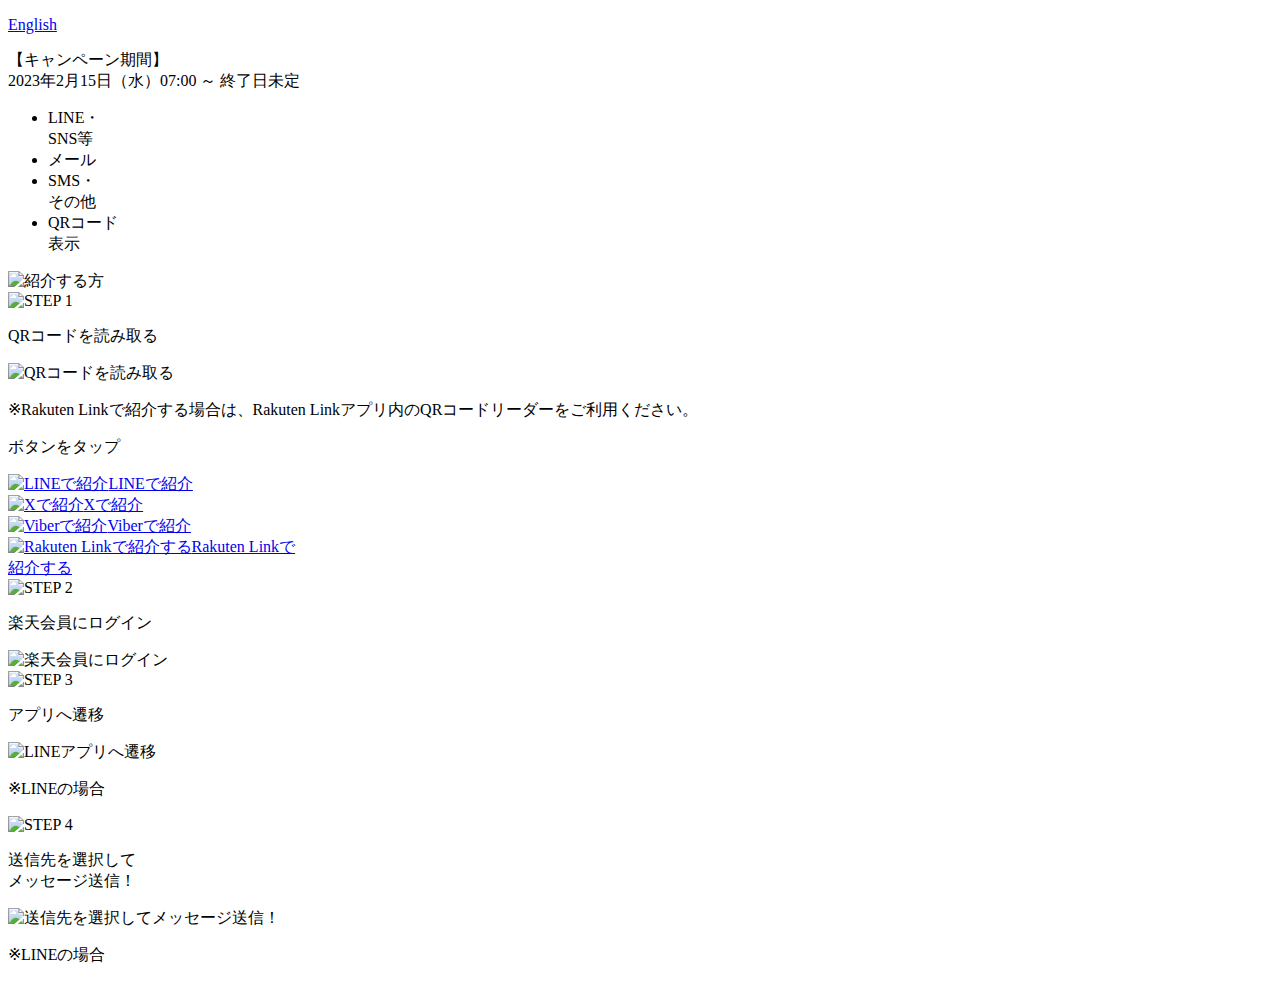
==== tools/campaign-referral.html @ 873d80a8 "use langchain extractor" ====
<!DOCTYPE html>
<html>
<head>
<meta charset="UTF-8">
<title>Filtered Content</title>
</head>
<body>
<main>
  <div class="l-System_Container">
    <p class="u-Adjust_Align-right u-Adjust_Mt-16">
      <a href="/campaign/referral/en/?l-id=campaign_referral_referral-en" class="c-Link_Txt-inline">English<span class="c-Icon_Chevron-right"></span></a>
    </p>
  </div>

  <p class="u-Adjust_Align-center u-Adjust_Mt-16"><span class="c-Txt_Emp-01">【キャンペーン期間】</span><br class="u-Show_Oxx"> 2023年2月15日（水）07:00 ～ 終了日未定</p>
    <div class="c-Tab js-Tab u-Adjust_Mt-24">
      <div class="l-System_Container">
        <ul class="c-Tab_Items" role="tablist">
          <li class="c-Tab_Item" id="tab-menu1" role="tab" aria-selected="true" aria-controls="tab-content1" data-ratid="campaign_referral_tab-line" data-ratevent="click" data-ratparam="all">LINE・<br class="referral-Utility_Show-sp">SNS等</li>
          <li class="c-Tab_Item" id="tab-menu3" role="tab" aria-selected="false" aria-controls="tab-content2" data-ratid="campaign_referral_tab-mail" data-ratevent="click" data-ratparam="all">メール</li>
          <li class="c-Tab_Item" id="tab-menu2" role="tab" aria-selected="false" aria-controls="tab-content3" data-ratid="campaign_referral_tab-sms" data-ratevent="click" data-ratparam="all">SMS・<br class="referral-Utility_Show-sp">その他</li>
          <li class="c-Tab_Item" id="tab-menu7" role="tab" aria-selected="false" aria-controls="tab-content7" data-ratid="campaign_referral_tab-qr" data-ratevent="click" data-ratparam="all">QRコード<br class="referral-Utility_Show-sp">表示</li>
        </ul>
      </div>
      <div class="l-System_Container u-Adjust_Mt-24  referral-Utility_Sp-padding-none">
        <div class="referral-Layout_Easy-tab">
          <div class="c-Tab_Panel" id="tab-content1" role="tabpanel" aria-hidden="false" aria-labelledby="tab-menu1">
            <div class="referral-Layout_Easy-tab-content-title u-Adjust_Pt-40">
              <img src="/assets/img/campaign/referral/easy-1-pc.png" alt="紹介する方" width="328">
            </div>
            <div class="referral-Layout_Easy-tab-content referral-Layout_Easy-tab-content-01 u-Adjust_Mt-16">
              <div class="referral-Layout_Easy-tab-content-item u-Adjust_Align-center">
                <img class="u-Adjust_Mt-24" src="/assets/img/campaign/referral/step-1-p.png" alt="STEP 1" width="72">
                <div class="referral-Utility_Show-pc">
                  <p class="c-Txt_Emp-01 u-Adjust_Mt-8">QRコードを読み取る</p>
                  <div class="referral-Layout_Easy-tab-content-item-cap-wrapper">
                    <img class="u-Adjust_Mt-32 referral-Layout_Easy-tab-content-item-cap" src="/assets/img/campaign/referral/line-1-pc-230222.png" alt="QRコードを読み取る" width="144">
                  </div>
                  <p class="c-Txt_Cap u-Adjust_Align-center referral-Layout_Easy-tab-content-note referral-Layout_Easy-tab-content-note-03">
                    ※Rakuten Linkで紹介する場合は、Rakuten Linkアプリ内のQRコードリーダーをご利用ください。
                  </p>
                </div>
                <div class="referral-Utility_Show-sp">
                  <p class="c-Txt_Emp-01 u-Adjust_Mt-8">ボタンをタップ</p>
                  <div class="u-Adjust_Mt-32">
                    <a href="https://refer.rakuten.co.jp/invitation/line?campaign=mobile" target="_blank" class="c-Btn_Secondly referral-Layout_Here-content-item-inner"><span class="u-Adjust_Mr-8"><img src="/assets/img/campaign/referral/icon-line-sp-240520.png" alt="LINEで紹介" width="24"></span><span>LINEで紹介</span><span class="c-Icon_New-window-l c-Btn_Icon-end"></span></a>
                  </div>
                  <div class="u-Adjust_Mt-16">
                    <a href="https://refer.rakuten.co.jp/invitation/twitter?campaign=mobile" target="_blank" class="c-Btn_Secondly referral-Layout_Here-content-item-inner"><span class="u-Adjust_Mr-8"><img src="/assets/img/campaign/referral/icon-twitter-sp-240520.png" alt="Xで紹介" width="26"></span><span>Xで紹介</span><span class="c-Icon_New-window-l c-Btn_Icon-end u-Adjust_Valign-middle"></span></a>
                  </div>
                  <div class="u-Adjust_Mt-16">
                    <a href="https://refer.rakuten.co.jp/invitation/viber?campaign=mobile" target="_blank" class="c-Btn_Secondly referral-Layout_Here-content-item-inner"><span class="u-Adjust_Mr-8"><img src="/assets/img/campaign/referral/icon-viber-sp-240520.png" alt="Viberで紹介" width="24"></span><span>Viberで紹介</span><span class="c-Icon_New-window-l c-Btn_Icon-end"></span></a>
                  </div>
                  <div class="u-Adjust_Mt-16">
                    <a href="https://refer.rakuten.co.jp/invitation/rakuten_link?campaign=mobile" target="_blank" class="c-Btn_Secondly referral-Layout_Here-content-item-inner"><span><img src="/assets/img/campaign/referral/icon-referral-sp.png" alt="Rakuten Linkで紹介する" width="32"></span><span>Rakuten Linkで<br>紹介する</span><span class="c-Icon_New-window-l c-Btn_Icon-end u-Adjust_Valign-middle"></span></a>
                  </div>
                </div>
              </div>
              <div class="referral-Layout_Easy-tab-content-item u-Adjust_Align-center">
                <img class="u-Adjust_Mt-24" src="/assets/img/campaign/referral/step-2-p.png" alt="STEP 2" width="72">
                <p class="c-Txt_Emp-01 u-Adjust_Mt-8">楽天会員にログイン</p>
                <div class="referral-Layout_Easy-tab-content-item-cap-wrapper">
                  <img class="u-Adjust_Mt-32 referral-Layout_Easy-tab-content-item-cap" src="/assets/img/campaign/referral/line-2.png" alt="楽天会員にログイン" width="144">
                </div>
              </div>
              <div class="referral-Layout_Easy-tab-content-item u-Adjust_Align-center">
                <img class="u-Adjust_Mt-24" src="/assets/img/campaign/referral/step-3-p.png" alt="STEP 3" width="72">
                <p class="c-Txt_Emp-01 u-Adjust_Mt-8">アプリへ遷移</p>
                <div class="referral-Layout_Easy-tab-content-item-cap-wrapper">
                  <img class="u-Adjust_Mt-32 referral-Layout_Easy-tab-content-item-cap" src="/assets/img/campaign/referral/line-3-230222.png" alt="LINEアプリへ遷移" width="144">
                </div>
                <p class="u-Adjust_Mt-8 c-Txt_Cap u-Adjust_Align-center referral-Layout_Easy-tab-content-note referral-Layout_Easy-tab-content-note-01">
                  ※LINEの場合
                </p>
              </div>
              <div class="referral-Layout_Easy-tab-content-item u-Adjust_Align-center">
                <img class="u-Adjust_Mt-24" src="/assets/img/campaign/referral/step-4-p.png" alt="STEP 4" width="72">
                <p class="c-Txt_Emp-01 u-Adjust_Mt-8"><span class="c-Txt_Normal-s">送信先を選択して</span><br>メッセージ送信！</p>
                <div class="referral-Layout_Easy-tab-content-item-cap-wrapper">
                  <img class="u-Adjust_Mt-8 referral-Layout_Easy-tab-content-item-cap" src="/assets/img/campaign/referral/line-4-230222.png" alt="送信先を選択してメッセージ送信！" width="144">
                </div>
                <p class="u-Adjust_Mt-8 c-Txt_Cap u-Adjust_Align-center referral-Layout_Easy-tab-content-note referral-Layout_Easy-tab-content-note-02">
                  ※LINEの場合
                </p>
              </div>
            </div>
        </div>
      </div>
    </div>
  </main>
</body>
</html>
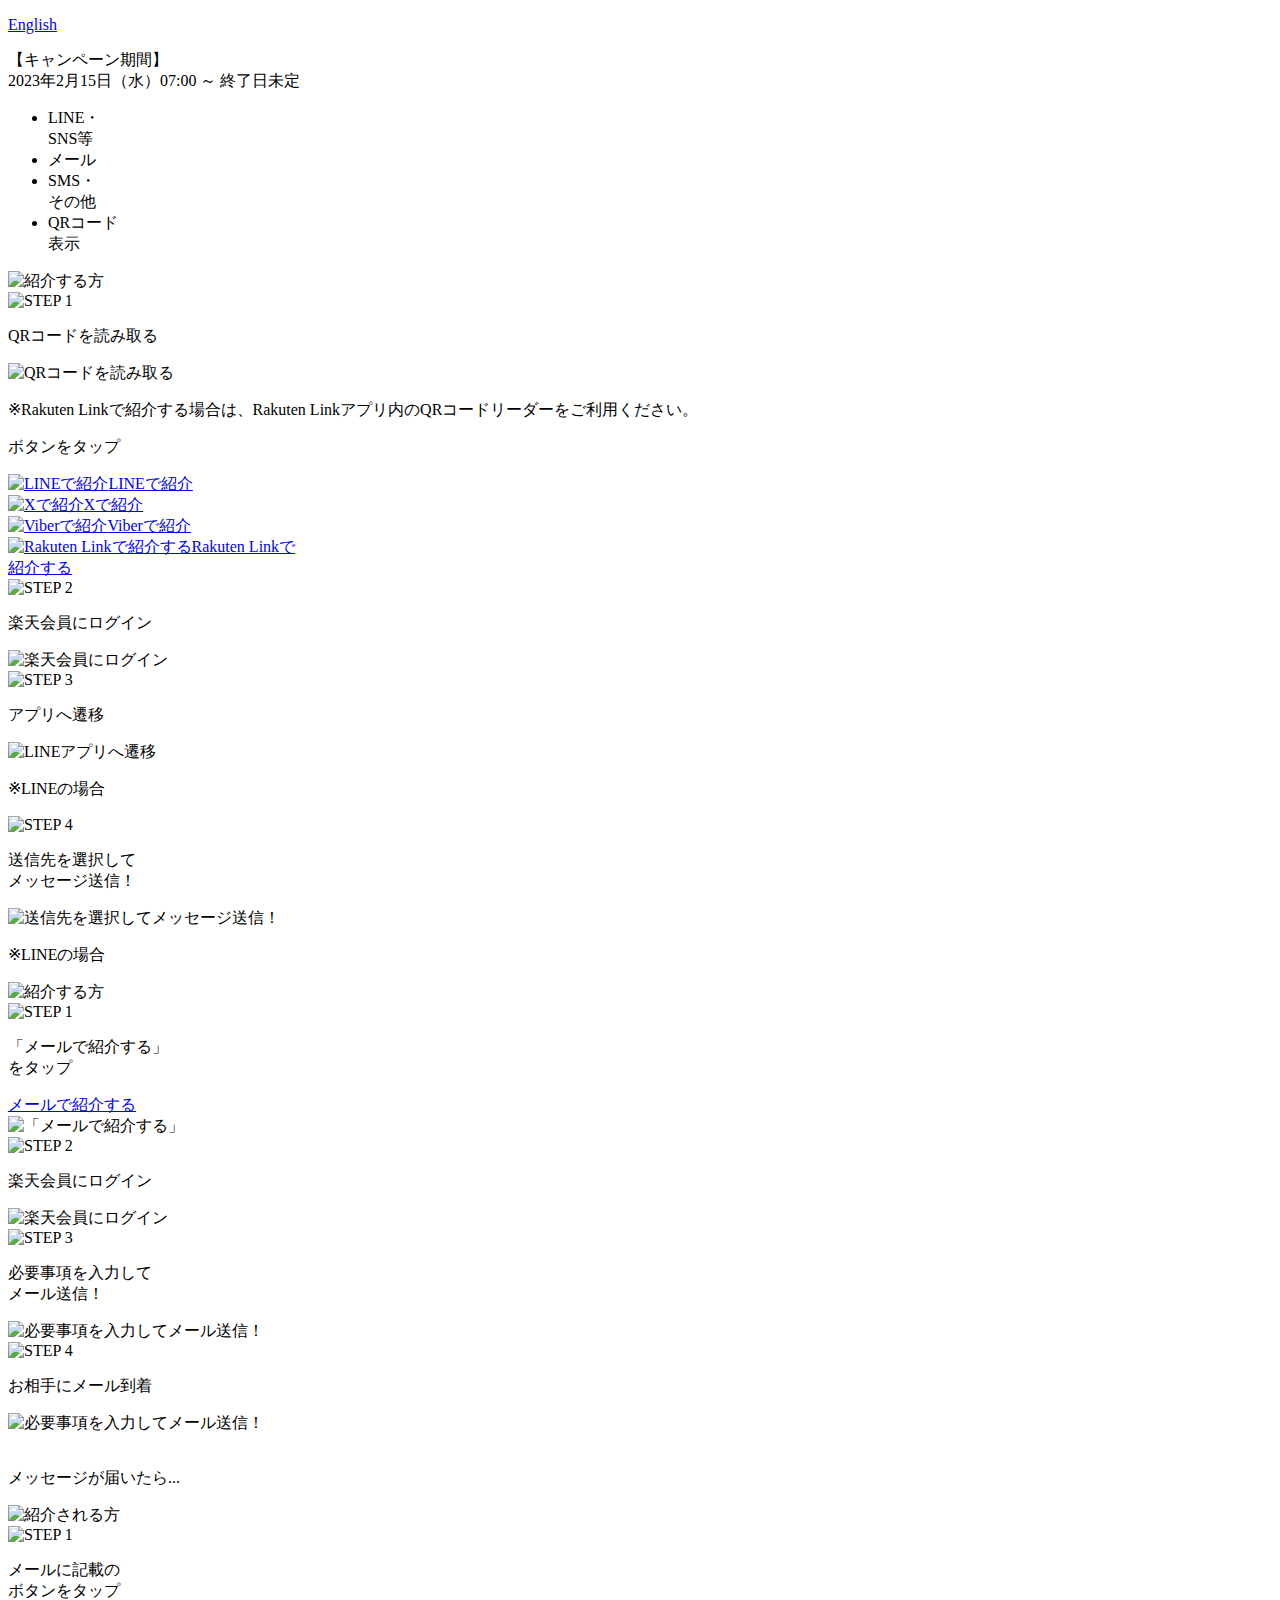
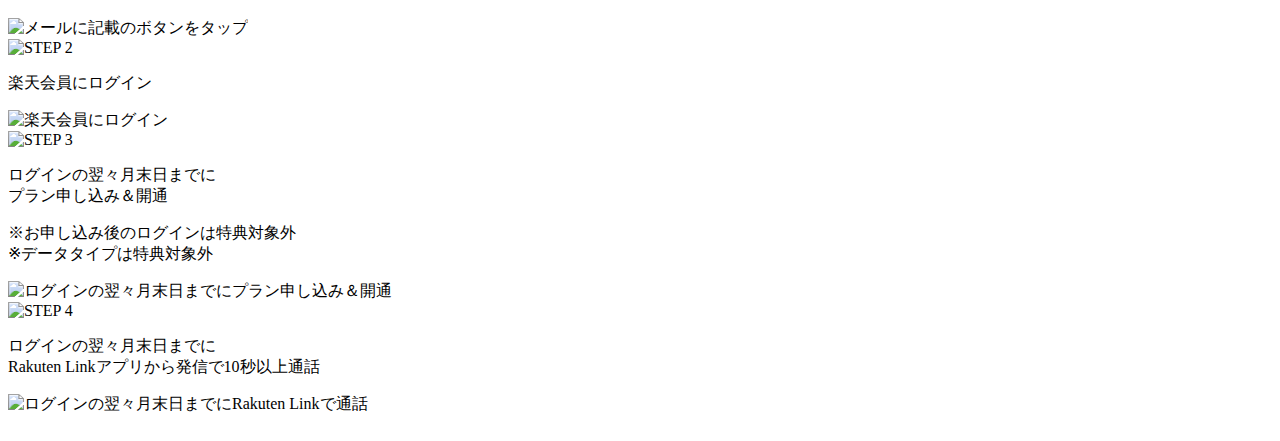
==== commit b1a8742e: "extract web" ====
--- a/tools/campaign-referral.html
+++ b/tools/campaign-referral.html
@@ -86,6 +86,69 @@
               </div>
             </div>
         </div>
+        <div class="c-Tab_Panel" id="tab-content2" role="tabpanel" aria-hidden="false" aria-labelledby="tab-menu2">
+          <div class="referral-Layout_Easy-tab-content-title u-Adjust_Pt-40">
+            <img src="/assets/img/campaign/referral/easy-1-pc.png" alt="紹介する方" width="328">
+          </div>
+          <div class="referral-Layout_Easy-tab-content referral-Layout_Easy-tab-content-02 u-Adjust_Mt-16">
+            <div class="referral-Layout_Easy-tab-content-item referral-Layout_Easy-tab-content-item-mod-01 u-Adjust_Align-center">
+              <img class="u-Adjust_Mt-24" src="/assets/img/campaign/referral/step-1-p.png" alt="STEP 1" width="72">
+              <p class="c-Txt_Emp-01 u-Adjust_Mt-8">「メールで紹介する」<br>をタップ</p>
+              <div class="u-Adjust_Mt-32">
+                <a href="https://refer.rakuten.co.jp/invitation/mail?campaign=mobile" target="_blank" class="c-Btn_Secondly"><span class="c-Icon_Mail-f referral-Layout_Here-content-icon-mail u-Adjust_Mr-8"></span><span>メールで紹介する<span class="c-Icon_New-window-l c-Btn_Icon-end"></span></span></a>
+              </div>
+              <img class="u-Adjust_Mt-16" src="/assets/img/campaign/referral/mail-1.png" alt="「メールで紹介する」" width="158">
+            </div>
+            <div class="referral-Layout_Easy-tab-content-item referral-Layout_Easy-tab-content-item-mod-01 u-Adjust_Align-center">
+              <img class="u-Adjust_Mt-24" src="/assets/img/campaign/referral/step-2-p.png" alt="STEP 2" width="72">
+              <p class="c-Txt_Emp-01 u-Adjust_Mt-8">楽天会員にログイン</p>
+              <img class="u-Adjust_Mt-32" src="/assets/img/campaign/referral/mail-2.png" alt="楽天会員にログイン" width="144">
+            </div>
+            <div class="referral-Layout_Easy-tab-content-item referral-Layout_Easy-tab-content-item-mod-01 u-Adjust_Align-center">
+              <img class="u-Adjust_Mt-24" src="/assets/img/campaign/referral/step-3-p.png" alt="STEP 3" width="72">
+              <p class="c-Txt_Emp-01 u-Adjust_Mt-8"><span class="c-Txt_Normal-s">必要事項を入力して</span><br>メール送信！</p>
+              <img class="u-Adjust_Mt-16" src="/assets/img/campaign/referral/mail-3.png" alt="必要事項を入力してメール送信！" width="144">
+            </div>
+            <div class="referral-Layout_Easy-tab-content-item referral-Layout_Easy-tab-content-item-mod-01 u-Adjust_Align-center">
+              <img class="u-Adjust_Mt-24" src="/assets/img/campaign/referral/step-4-p.png" alt="STEP 4" width="72">
+              <p class="c-Txt_Emp-01 u-Adjust_Mt-8">お相手にメール到着</p>
+              <img class="u-Adjust_Mt-16" src="/assets/img/campaign/referral/mail-4-240201.png" alt="必要事項を入力してメール送信！" width="144">
+            </div>
+          </div>
+          <div class="u-Adjust_Align-center u-Adjust_Mt-24">
+            <img src="/assets/img/campaign/referral/polygon.png" alt="" width="45">
+          </div>
+          <p class="c-Txt_Emp-01 u-Adjust_Mt-24 u-Adjust_Align-center">メッセージが届いたら...</p>
+          <div class="referral-Layout_Easy-tab-content-title u-Adjust_Mt-16">
+            <img src="/assets/img/campaign/referral/easy-2-pc-230801.png" alt="紹介される方" width="342">
+          </div>
+          <div class="referral-Layout_Easy-tab-content referral-Layout_Easy-tab-content-01 u-Adjust_Mt-16">
+            <div class="referral-Layout_Easy-tab-content-item u-Adjust_Align-center">
+              <img class="u-Adjust_Mt-24" src="/assets/img/campaign/referral/step-1-p.png" alt="STEP 1" width="72">
+              <p class="c-Txt_Emp-01 u-Adjust_Mt-8"><span class="c-Txt_Normal-s">メールに記載の</span><br>ボタンをタップ</p>
+              <img class="u-Adjust_Mt-8" src="/assets/img/campaign/referral/mail-4-240201.png" alt="メールに記載のボタンをタップ" width="144">
+            </div>
+            <div class="referral-Layout_Easy-tab-content-item u-Adjust_Align-center">
+              <img class="u-Adjust_Mt-24" src="/assets/img/campaign/referral/step-2-p.png" alt="STEP 2" width="72">
+              <p class="c-Txt_Emp-01 u-Adjust_Mt-8">楽天会員にログイン</p>
+              <img class="u-Adjust_Mt-32" src="/assets/img/campaign/referral/mail-5.png" alt="楽天会員にログイン" width="144">
+            </div>
+            <div class="referral-Layout_Easy-tab-content-item u-Adjust_Align-center">
+              <img class="u-Adjust_Mt-24" src="/assets/img/campaign/referral/step-3-p.png" alt="STEP 3" width="72">
+              <p class="c-Txt_Emp-01 u-Adjust_Mt-8"><span class="c-Txt_Normal-s">ログインの翌々月末日までに</span><br>プラン申し込み＆開通</p>
+              <p class="c-Txt_Cap u-Adjust_Align-center u-Adjust_Mt-16">※お申し込み後のログインは特典対象外<br>※データタイプは特典対象外</p>
+              <img class="u-Adjust_Mt-32" src="/assets/img/campaign/referral/mail-7.png" alt="ログインの翌々月末日までにプラン申し込み＆開通" width="208">
+            </div>
+            <div class="referral-Layout_Easy-tab-content-item u-Adjust_Align-center">
+              <img class="u-Adjust_Mt-24" src="/assets/img/campaign/referral/step-4-p.png" alt="STEP 4" width="72">
+              <p class="c-Txt_Emp-01 u-Adjust_Mt-8"><span class="c-Txt_Normal-s">ログインの翌々月末日までに</span><br>Rakuten Linkアプリから発信で10秒以上通話</p>
+              <img class="u-Adjust_Mt-32" src="/assets/img/campaign/referral/mail-8.png" alt="ログインの翌々月末日までにRakuten Linkで通話" width="208">
+            </div>
+          </div>
+          <div class="u-Adjust_Align-center u-Adjust_Mt-24">
+            <img src="/assets/img/campaign/referral/polygon.png" alt="" width="45">
+          </div>
+        </div>
       </div>
     </div>
   </main>
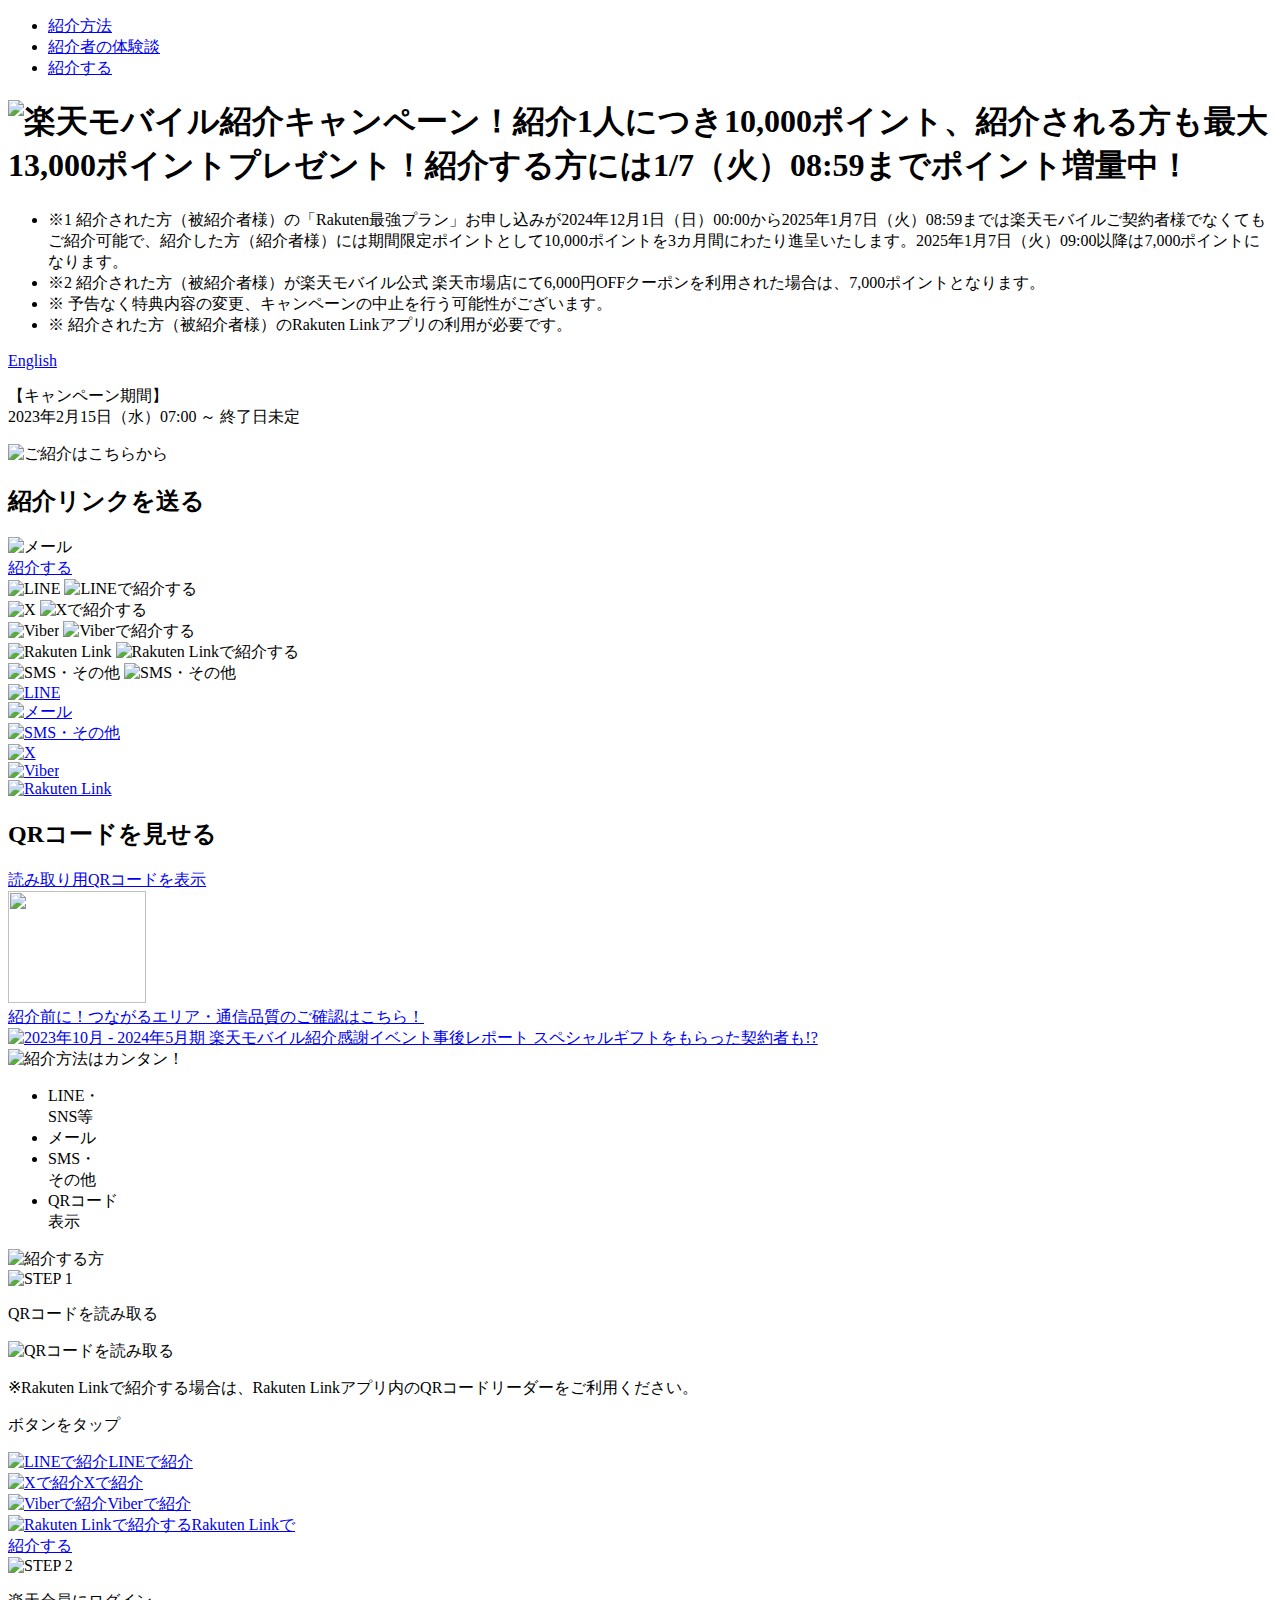
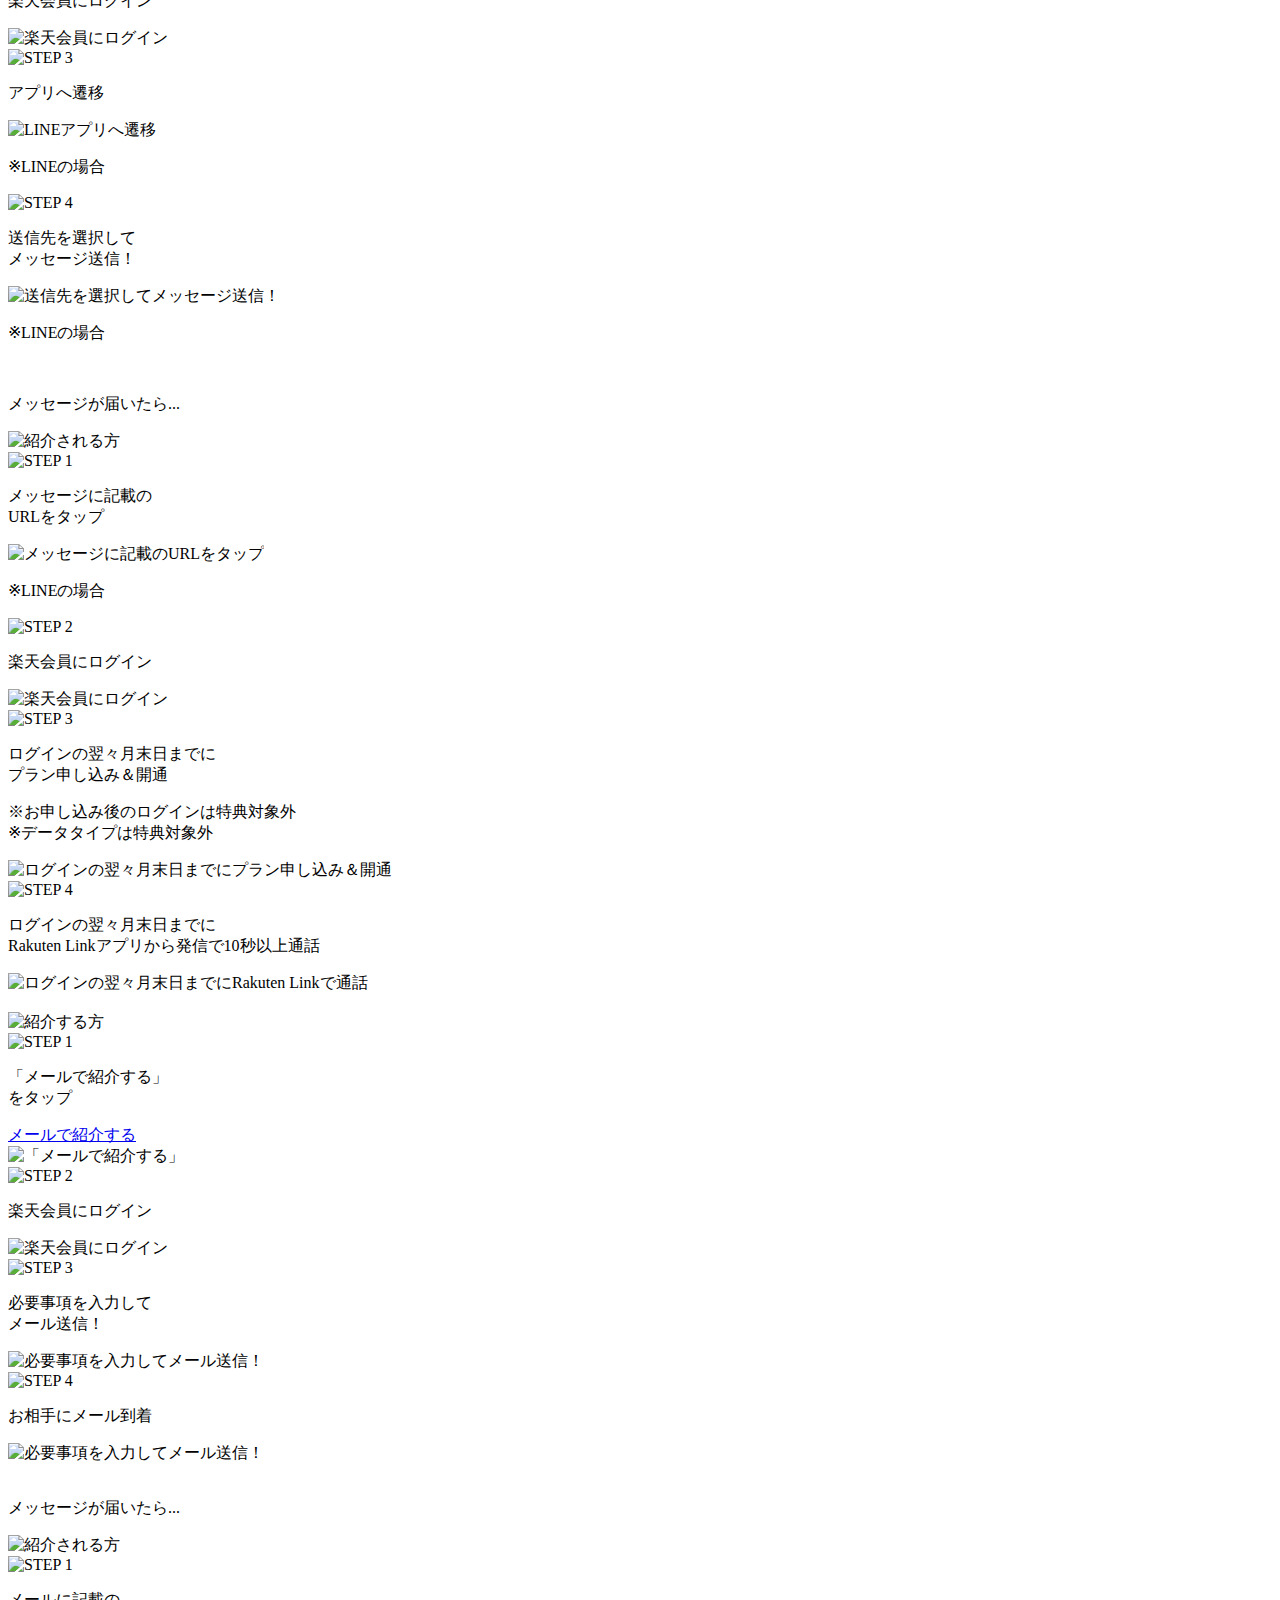
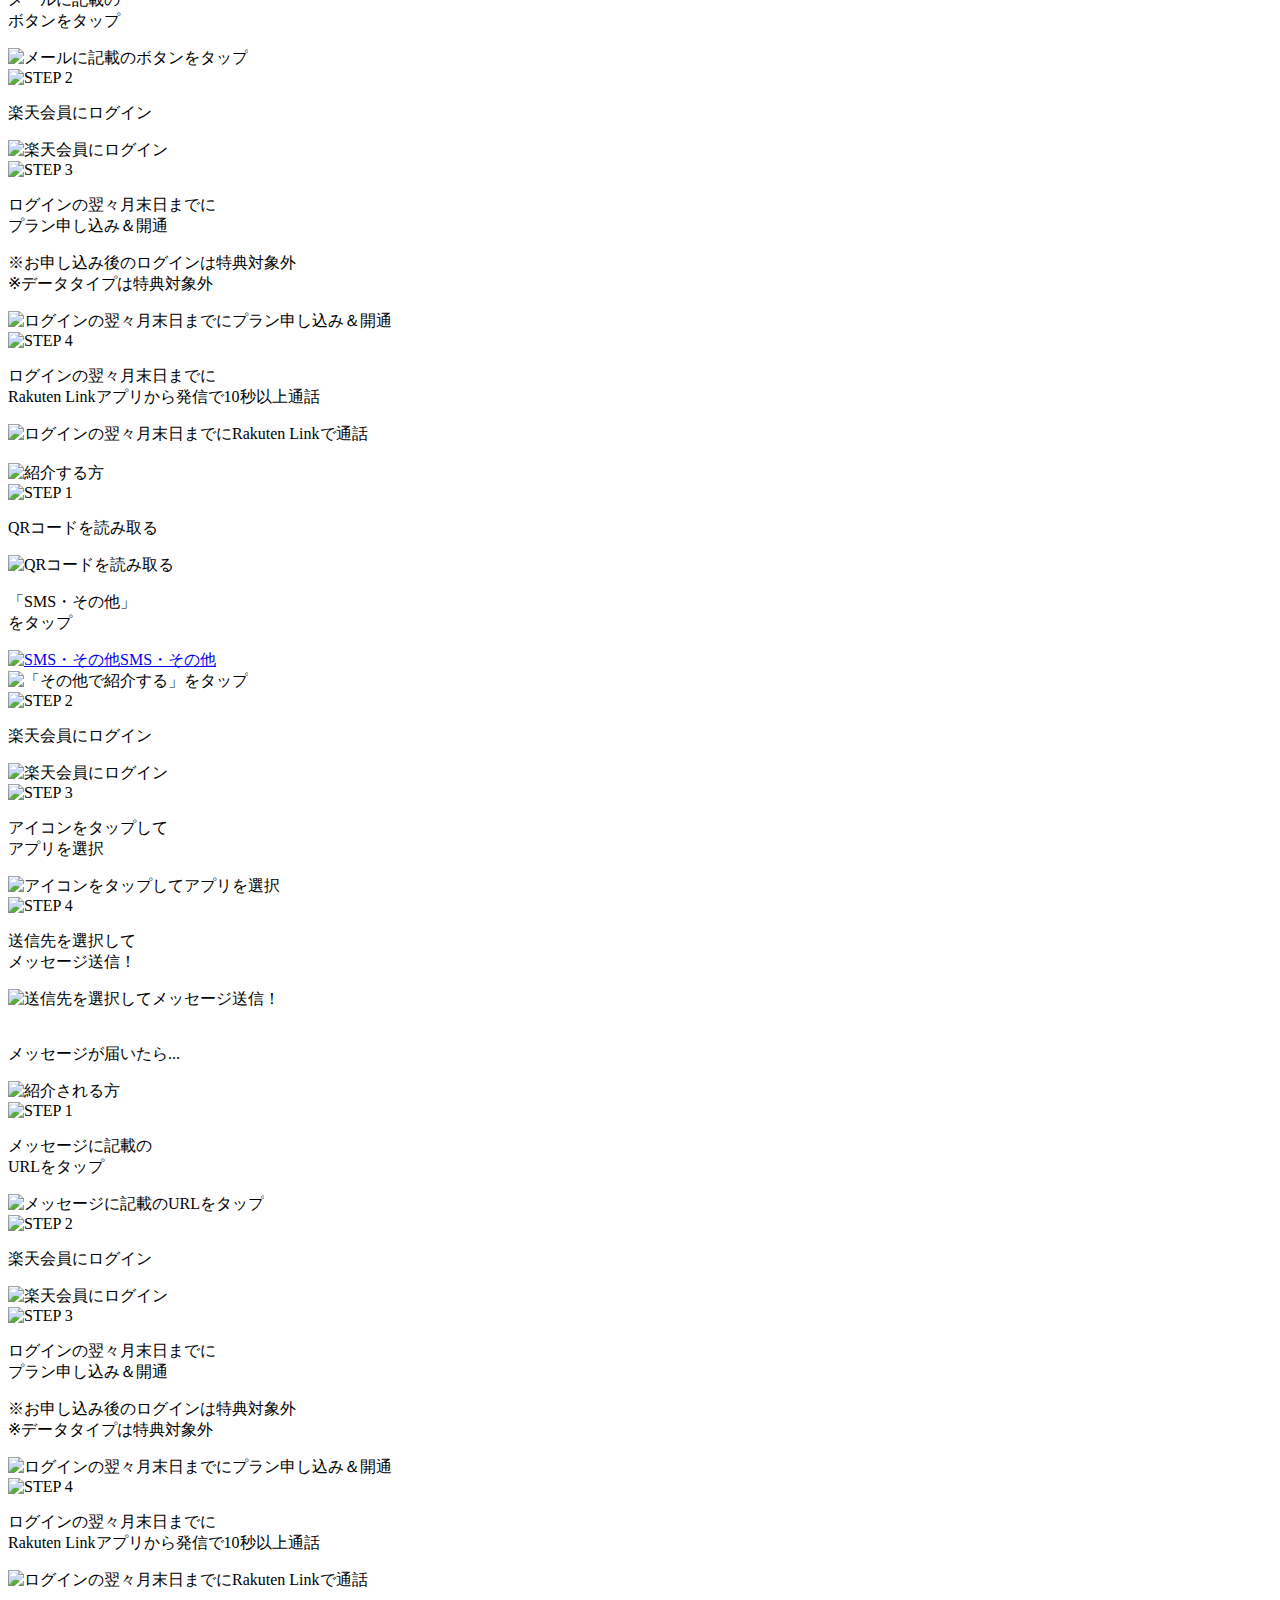
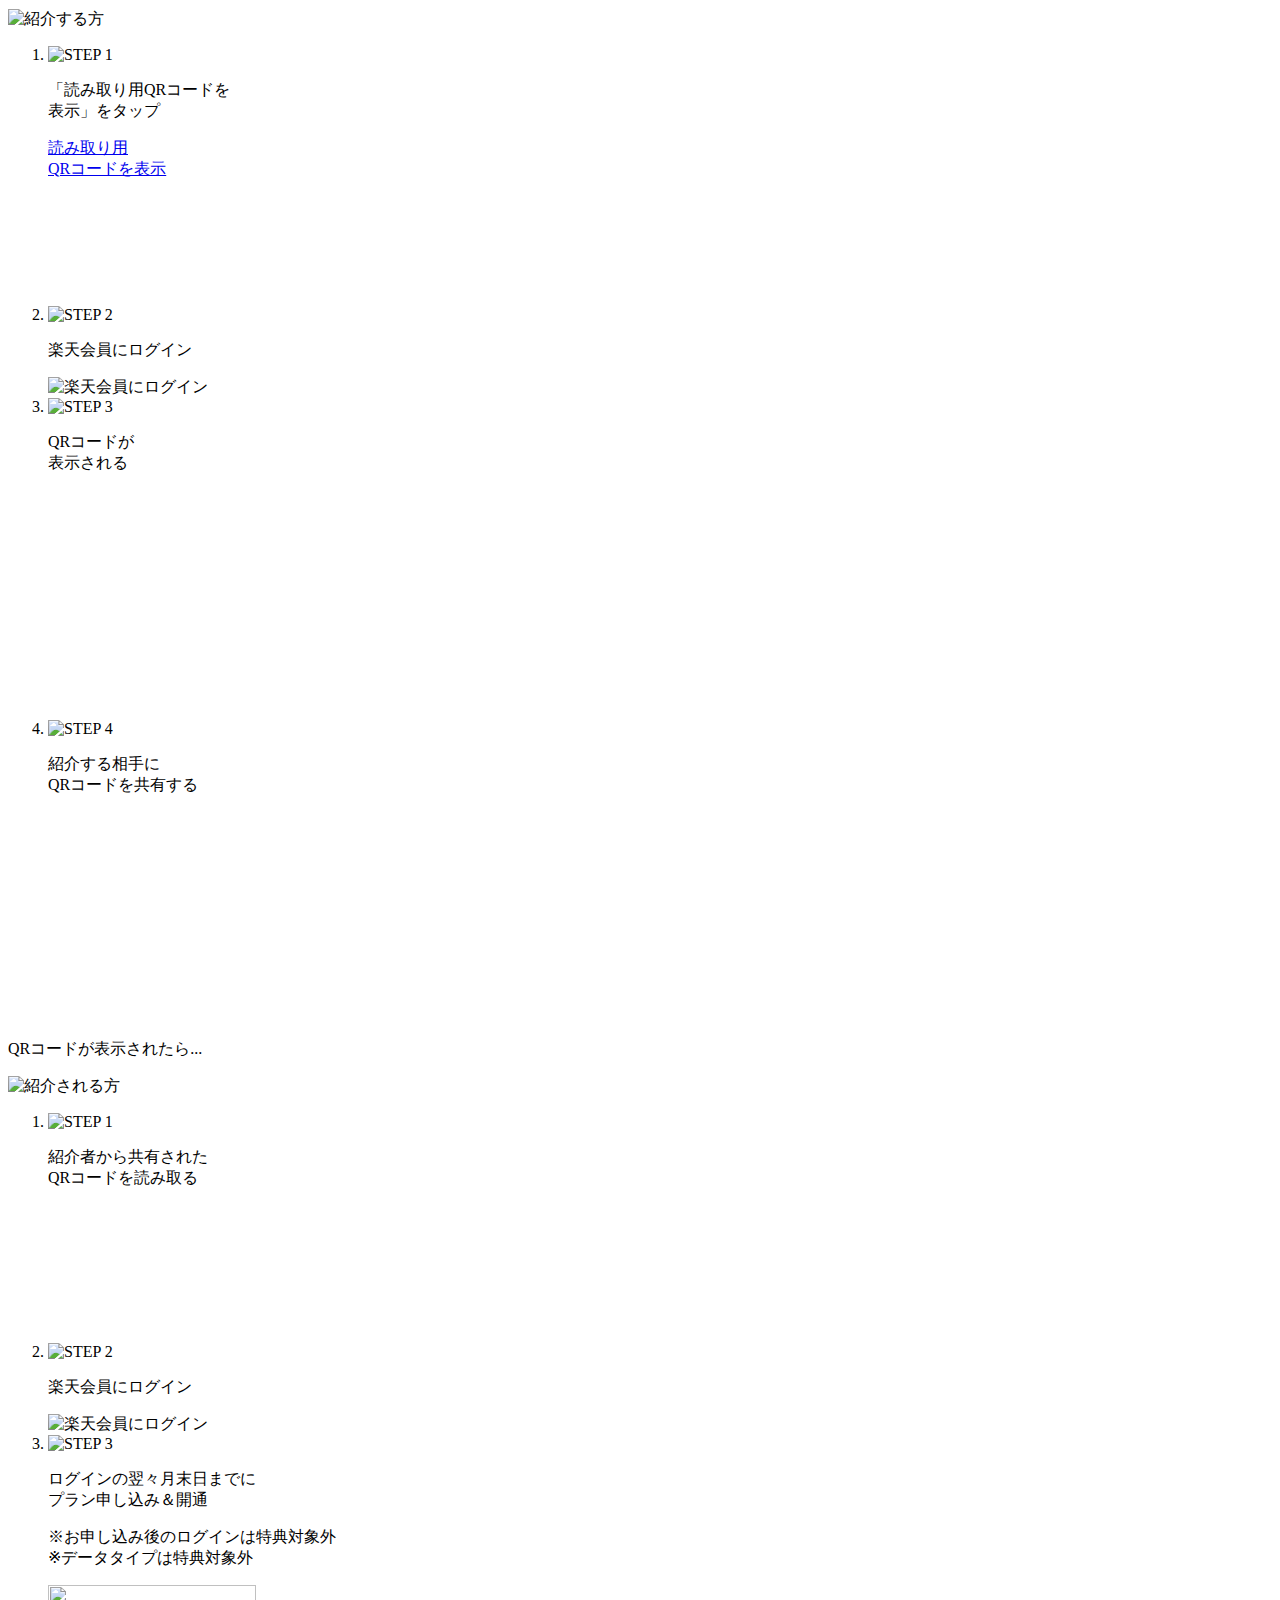
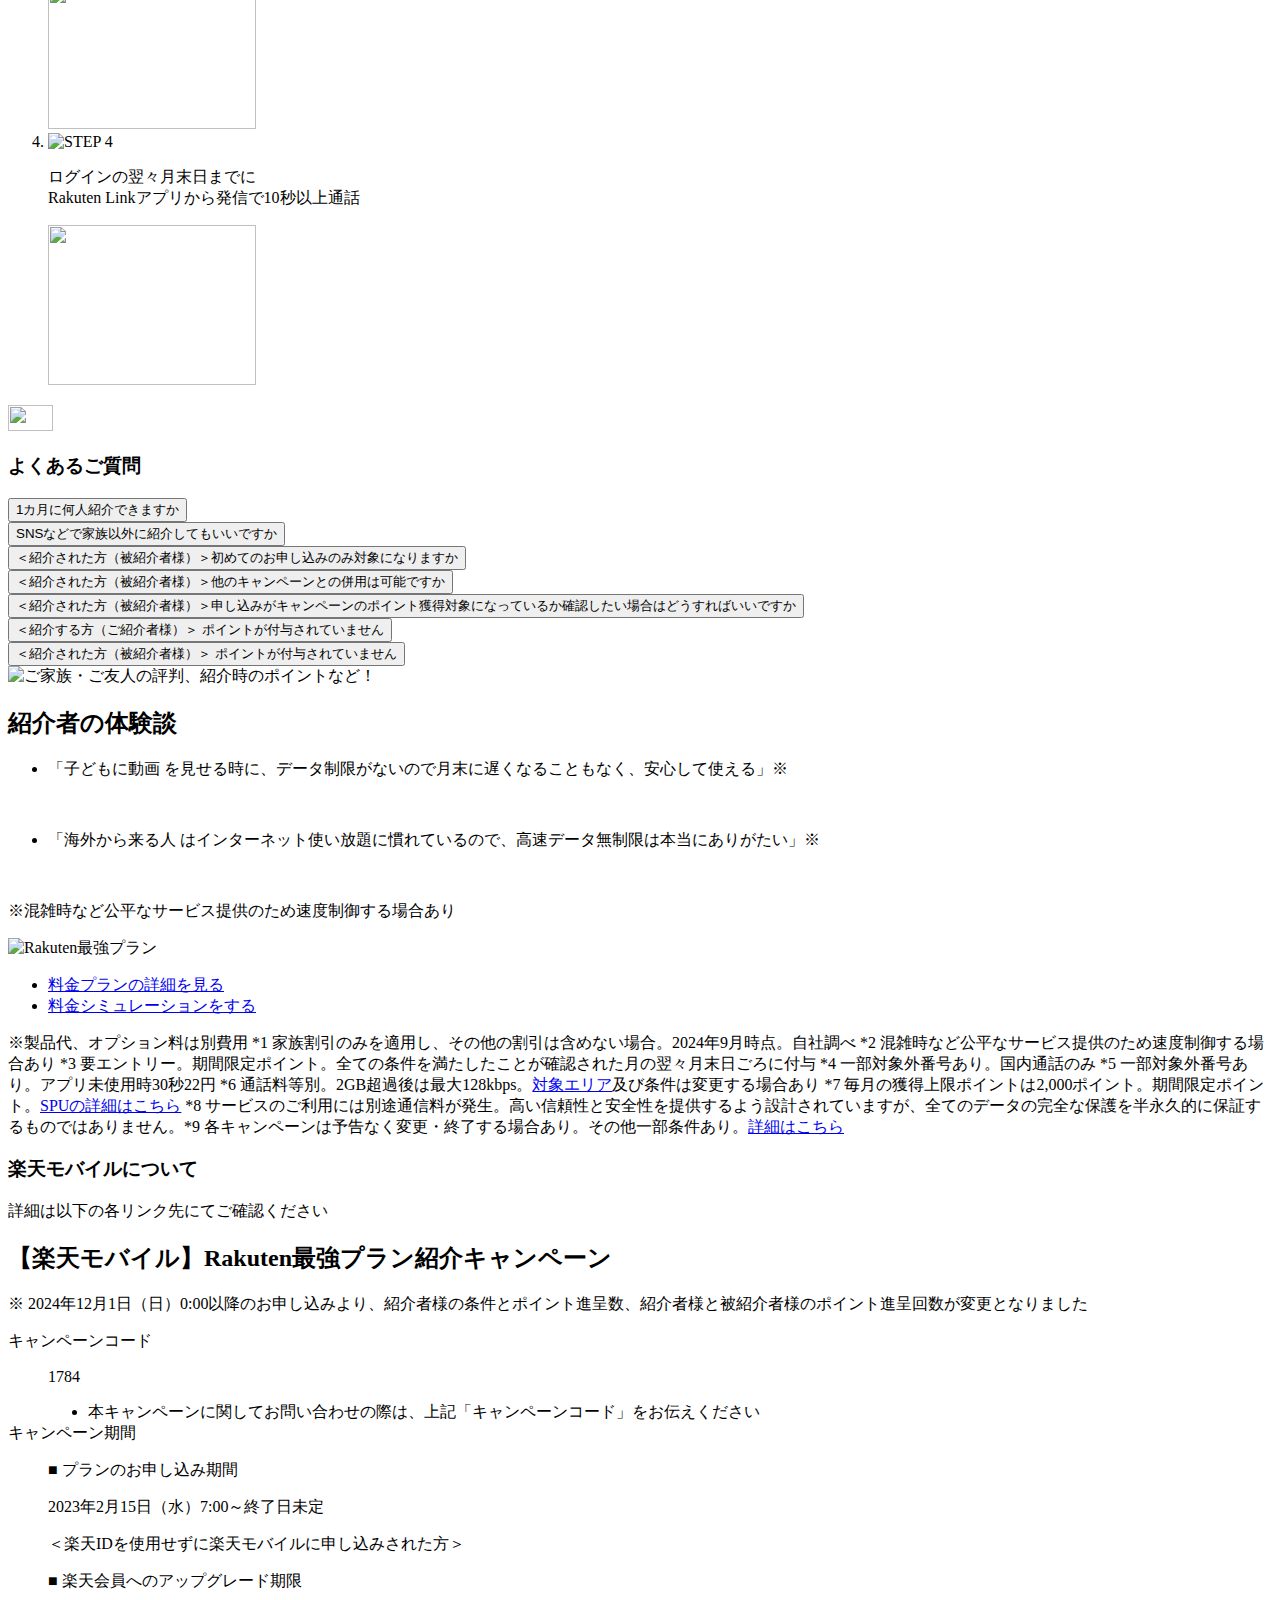
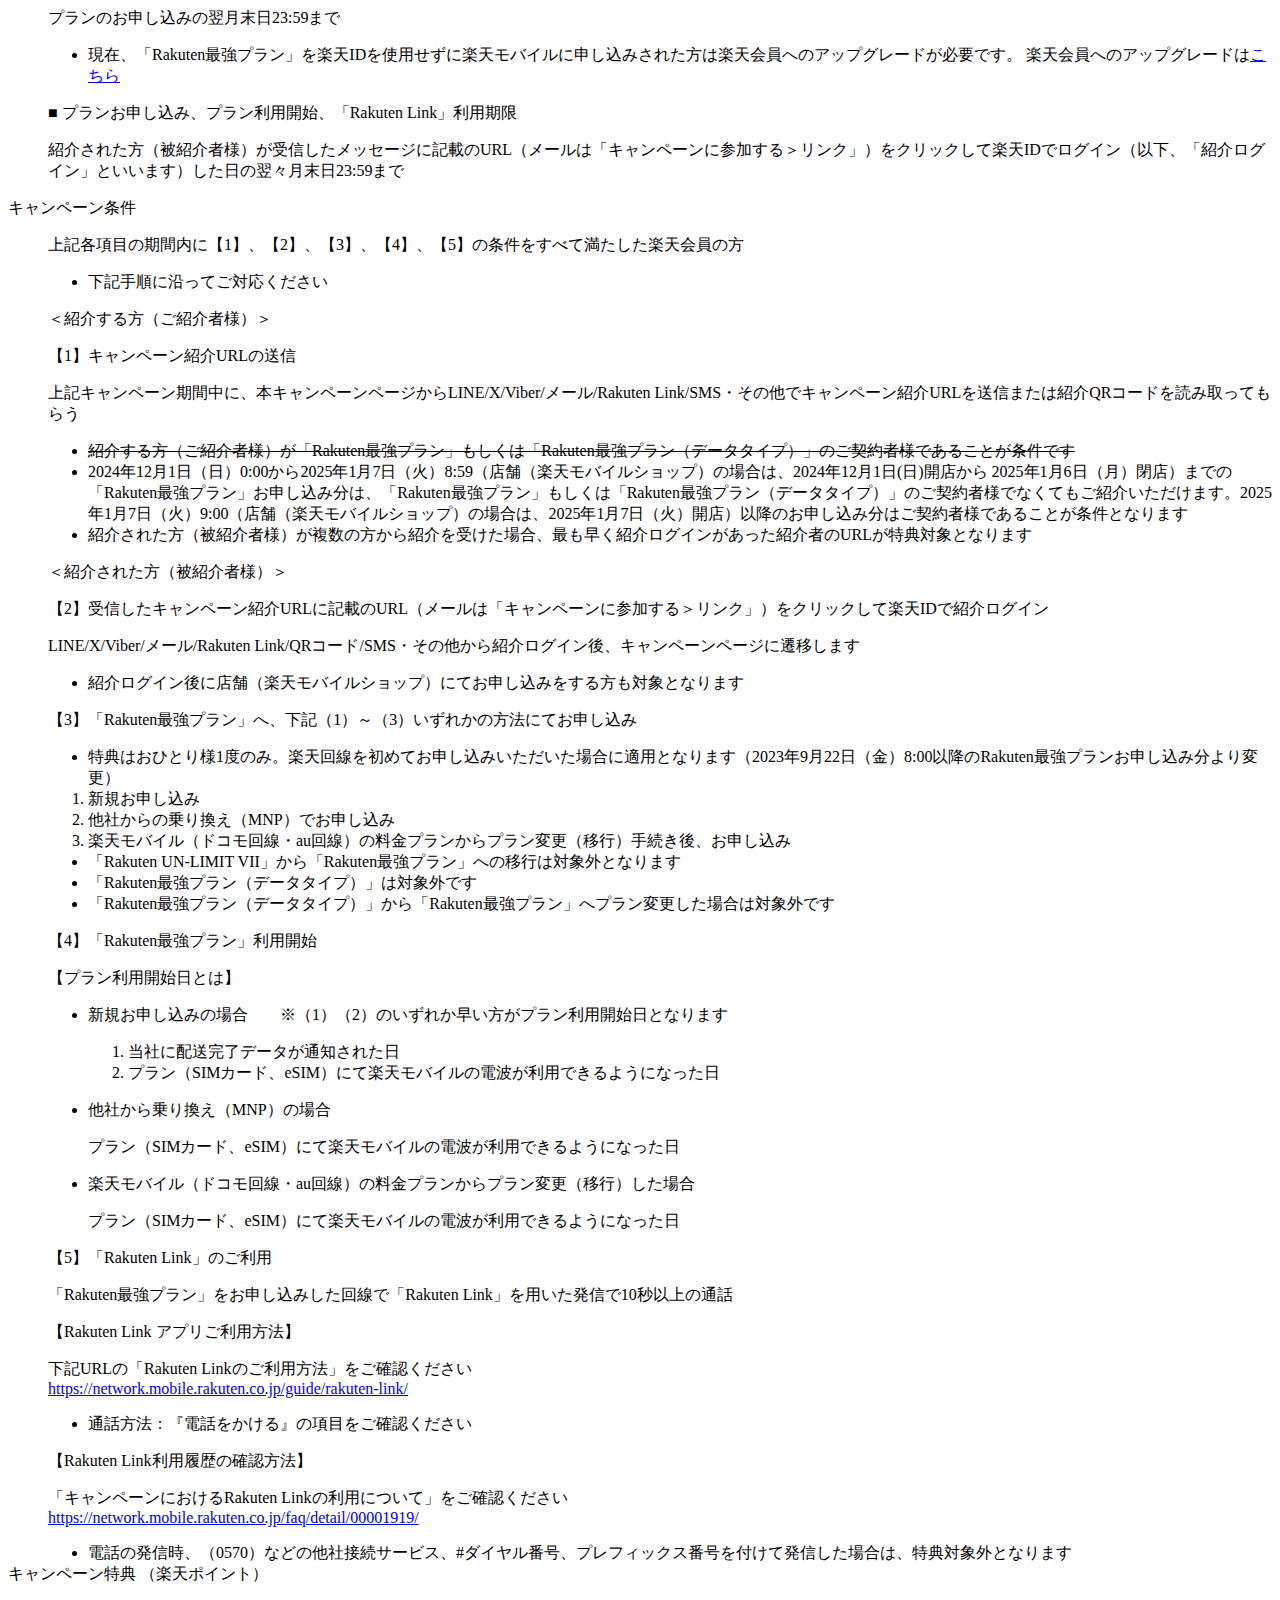
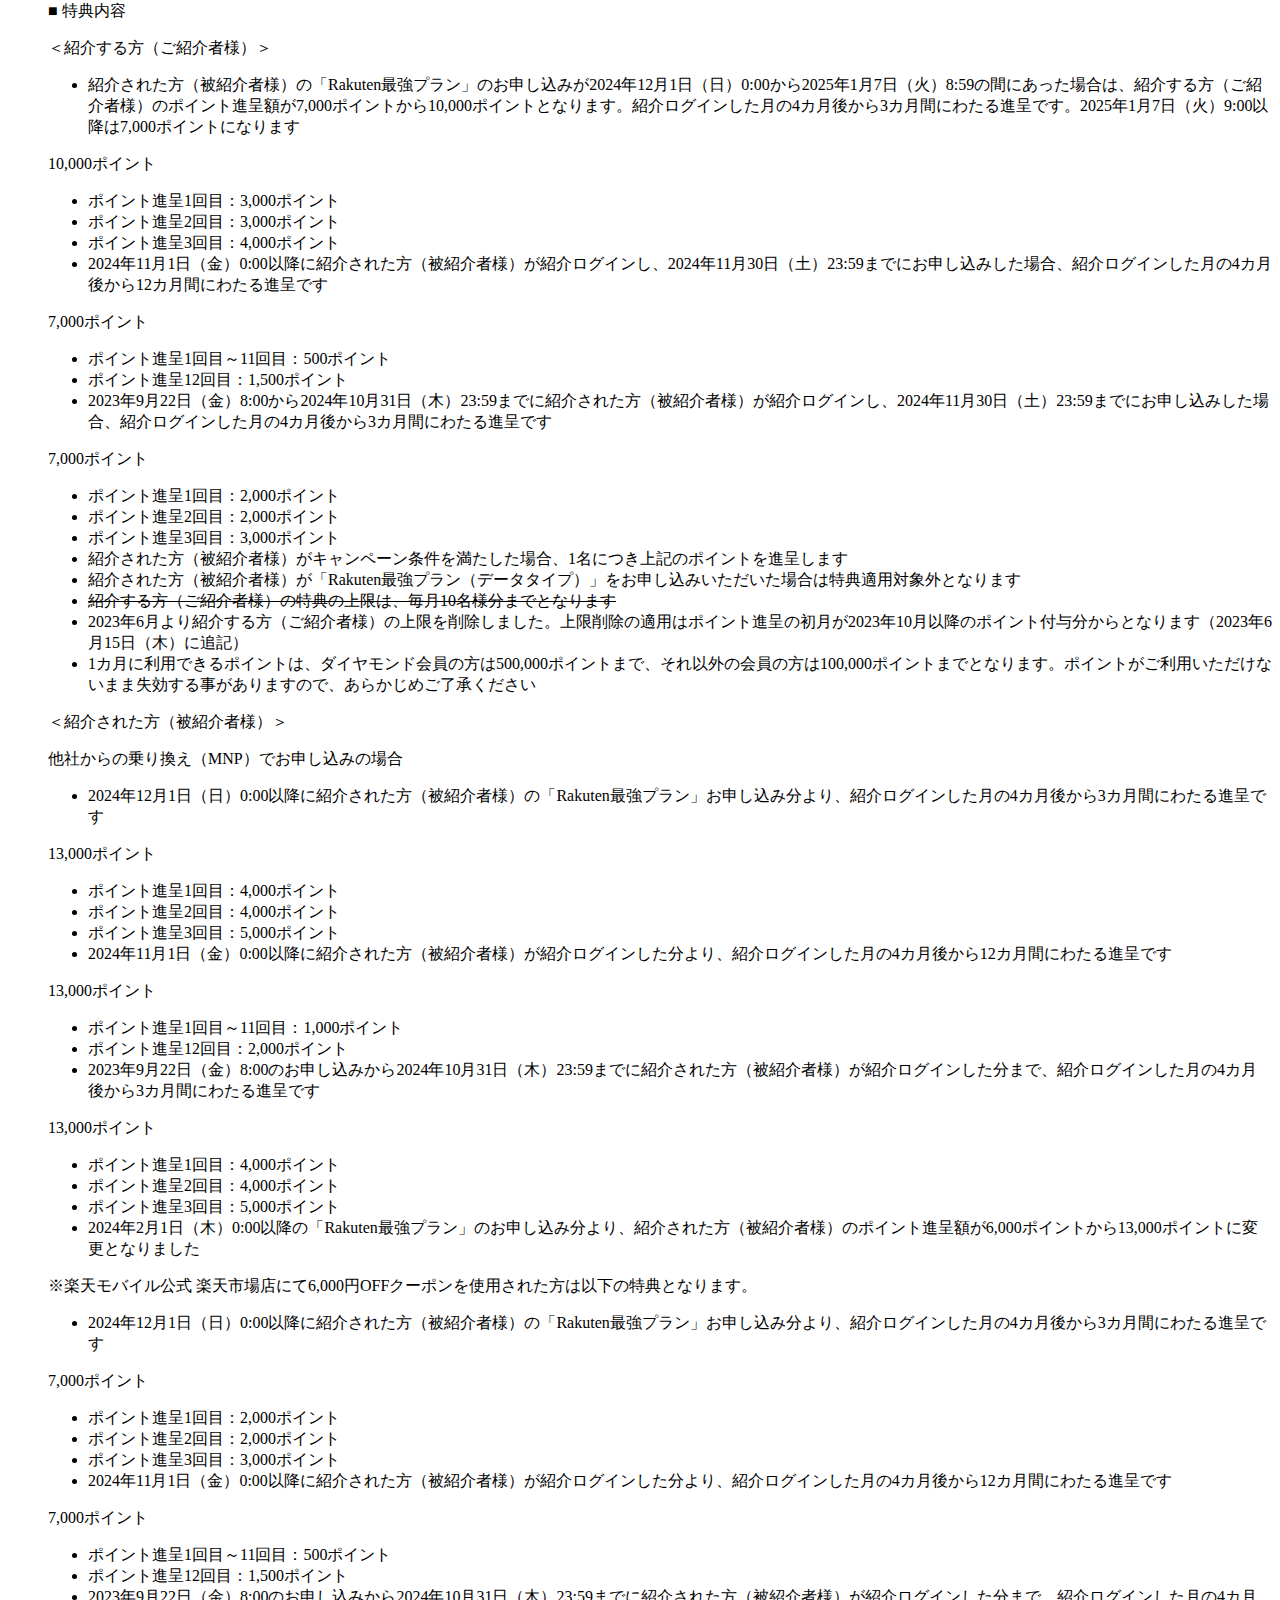
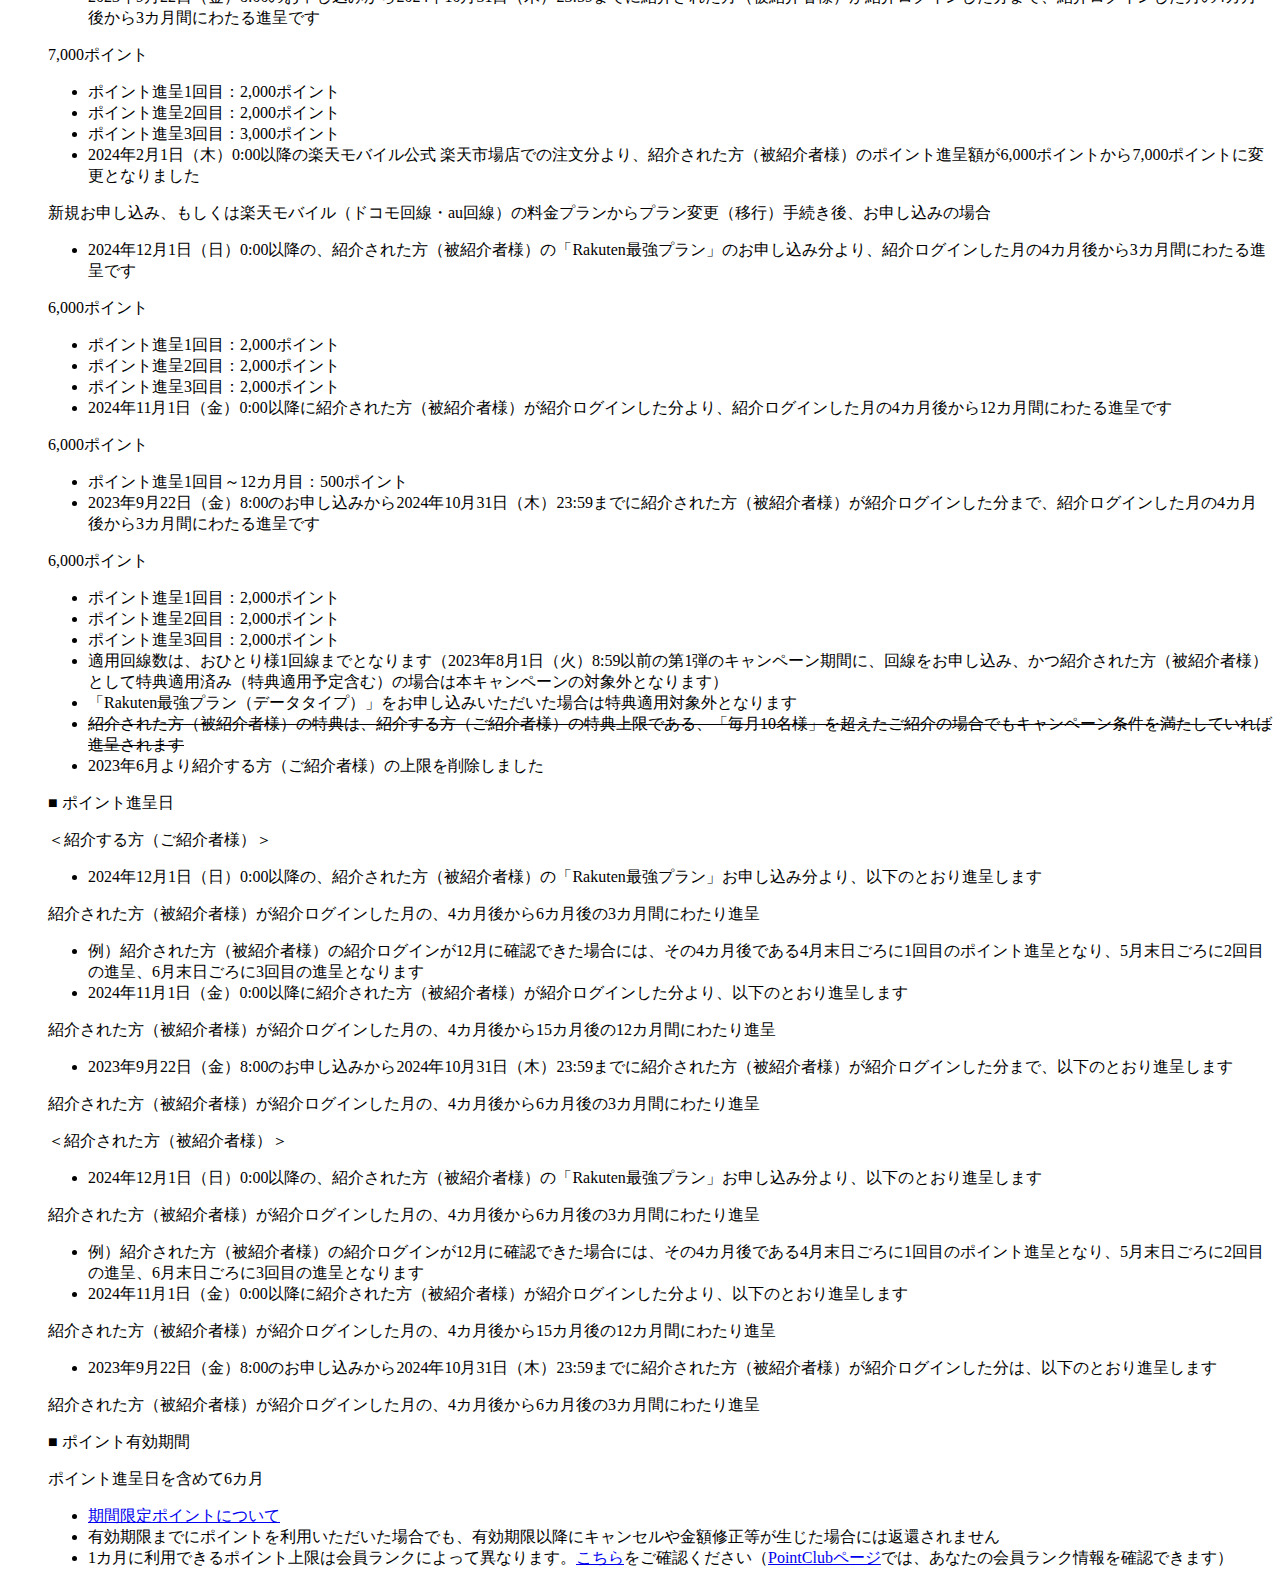
==== commit 886e52e5: "add py" ====
--- a/tools/campaign-referral.html
+++ b/tools/campaign-referral.html
@@ -1,19 +1,166 @@
-
 <!DOCTYPE html>
 <html>
-<head>
-<meta charset="UTF-8">
-<title>Filtered Content</title>
-</head>
-<body>
-<main>
+  <head>
+    <meta charset="UTF-8">
+    <title>Filtered Content</title>
+    <base href="./">
+  </head>
+  <body>
+    <main>
+  
+
+  <div id="referral-js-header-nav-wrapper" class="referral-Layout_Nav-wrapper" data-fixed-header="">
+    <nav class="referral-Layout_Nav">
+      <ul class="referral-Layout_Nav-items">
+        
+          <li class="referral-Layout_Nav-item">
+          
+            <a href="#referral" class="referral-Layout_Nav-link js-scroll" data-ratid="campaign_referral_floating-index-flow" data-ratevent="click" data-ratparam="all">
+              <span class="referral-Layout_Nav-link-icon c-Icon_List-l"></span>
+              <span class="referral-Layout_Nav-link-text">紹介方法</span>
+            </a>
+          
+          </li>
+        
+          <li class="referral-Layout_Nav-item">
+          
+            <a href="#interview" class="referral-Layout_Nav-link js-scroll" data-ratid="campaign_referral_floating-index-interview" data-ratevent="click" data-ratparam="all">
+              <span class="referral-Layout_Nav-link-icon c-Icon_Movie-l"></span>
+              <span class="referral-Layout_Nav-link-text">紹介者の体験談</span>
+            </a>
+          
+          </li>
+        
+          <li class="referral-Layout_Nav-item">
+          
+            <a href="#referral-here" class="c-Btn_Primary referral-Layout_Nav-button js-scroll" data-ratid="campaign_referral_floating-index-referral" data-ratevent="click" data-ratparam="all">紹介する</a>
+          
+          </li>
+        
+        </ul>
+    </nav>
+  </div>
+
+  <div class="referral-Hero">
+    <h1 data-gtm-vis-recent-on-screen9148831_273="3501" data-gtm-vis-first-on-screen9148831_273="3501" data-gtm-vis-total-visible-time9148831_273="100" data-gtm-vis-has-fired9148831_273="1" data-gtm-vis-recent-on-screen9148831_284="3504" data-gtm-vis-first-on-screen9148831_284="3504" data-gtm-vis-total-visible-time9148831_284="100" data-gtm-vis-has-fired9148831_284="1" data-gtm-vis-recent-on-screen9148831_285="3506" data-gtm-vis-first-on-screen9148831_285="3506" data-gtm-vis-total-visible-time9148831_285="100" data-gtm-vis-has-fired9148831_285="1" data-gtm-vis-recent-on-screen9148831_303="3507" data-gtm-vis-first-on-screen9148831_303="3507" data-gtm-vis-total-visible-time9148831_303="100" data-gtm-vis-has-fired9148831_303="1" data-gtm-vis-recent-on-screen9148831_606="3508" data-gtm-vis-first-on-screen9148831_606="3508" data-gtm-vis-total-visible-time9148831_606="100" data-gtm-vis-has-fired9148831_606="1" data-gtm-vis-recent-on-screen9148831_607="3509" data-gtm-vis-first-on-screen9148831_607="3509" data-gtm-vis-total-visible-time9148831_607="100" data-gtm-vis-has-fired9148831_607="1" data-gtm-vis-recent-on-screen9148831_283="3617" data-gtm-vis-first-on-screen9148831_283="3617" data-gtm-vis-total-visible-time9148831_283="2000" data-gtm-vis-has-fired9148831_283="1">
+      <picture>
+        <source media="(max-width: 834px)" srcset="/assets/img/campaign/referral/img-kv-sp-241205.png" width="750" height="822">
+        <img src="./assets/assets/img/campaign/referral/img-kv-pc-241205.png" alt="楽天モバイル紹介キャンペーン！紹介1人につき10,000ポイント、紹介される方も最大13,000ポイントプレゼント！紹介する方には1/7（火）08:59までポイント増量中！" width="2000" height="400">
+      </picture>
+    </h1>
+  </div>
+
+  <div class="referral-Layout_Period">
+    <ul class="referral-Layout_Period-inner c-Txt_Cap">
+      <li class="c-Txt_Emp-cap">
+        ※1 紹介された方（被紹介者様）の「Rakuten最強プラン」お申し込みが2024年12月1日（日）00:00から2025年1月7日（火）08:59までは楽天モバイルご契約者様でなくてもご紹介可能で、紹介した方（紹介者様）には期間限定ポイントとして10,000ポイントを3カ月間にわたり進呈いたします。2025年1月7日（火）09:00以降は7,000ポイントになります。
+      </li>
+      <li class="c-Txt_Emp-cap">※2 紹介された方（被紹介者様）が楽天モバイル公式 楽天市場店にて6,000円OFFクーポンを利用された場合は、7,000ポイントとなります。</li>
+      <li class="c-Txt_Emp-cap">※ 予告なく特典内容の変更、キャンペーンの中止を行う可能性がございます。</li>
+      <li>※ 紹介された方（被紹介者様）のRakuten Linkアプリの利用が必要です。</li>
+    </ul>
+  </div>
+
   <div class="l-System_Container">
     <p class="u-Adjust_Align-right u-Adjust_Mt-16">
-      <a href="/campaign/referral/en/?l-id=campaign_referral_referral-en" class="c-Link_Txt-inline">English<span class="c-Icon_Chevron-right"></span></a>
+      <a href="./assets/campaign/referral/en/?l-id=campaign_referral_referral-en" class="c-Link_Txt-inline">English<span class="c-Icon_Chevron-right"></span></a>
     </p>
   </div>
 
   <p class="u-Adjust_Align-center u-Adjust_Mt-16"><span class="c-Txt_Emp-01">【キャンペーン期間】</span><br class="u-Show_Oxx"> 2023年2月15日（水）07:00 ～ 終了日未定</p>
+
+    <div id="referral-here" class="l-System_Container">
+      <div class="referral-Layout_Here-wrapper">
+        <div class="u-Rat_Appear-height" data-ratid="campaign_referral_scroll-02_referral" data-ratevent="appear" data-ratparam="all"></div>
+        <div class="referral-Layout_Here">
+          <img class="referral-Layout_Here-title" src="./assets/assets/img/campaign/referral/here-230315.png" alt="ご紹介はこちらから">
+          <h2 class="c-Heading_Lv2 u-Adjust_Align-center u-Adjust_Mt-16 referral-Layout_Here-heading-lv2">紹介リンクを送る</h2>
+          <div class="referral-Utility_Show-pc">
+            <div class="referral-Layout_Here-content">
+              <div class="referral-Layout_Here-content-item">
+                <img src="./assets/assets/img/campaign/referral/icon-mail-pc-240603.png" alt="メール" width="64" height="96">
+                <div class="u-Adjust_Align-center" style="width: 100%;">
+                  <a href="https://refer.rakuten.co.jp/invitation/mail?campaign=mobile" target="_blank" rel="noopener" class="c-Btn_Secondly"><span>紹介する<span class="c-Icon_New-window-l c-Btn_Icon-end"></span></span></a>
+                </div>
+              </div>
+              <div class="referral-Layout_Here-content-item">
+                <img src="./assets/assets/img/campaign/referral/icon-line-pc-240603.png" alt="LINE" width="64" height="96">
+                <img class="u-Adjust_Mt-16" src="./assets/assets/img/campaign/referral/qr-line-230222.png" alt="LINEで紹介する" width="96">
+              </div>
+              <div class="referral-Layout_Here-content-item">
+                <img src="./assets/assets/img/campaign/referral/icon-x-pc-240603.png" alt="X" width="64" height="96">
+                <img class="u-Adjust_Mt-16" src="./assets/assets/img/campaign/referral/qr-twitter-230315.png" alt="Xで紹介する" width="96">
+              </div>
+              <div class="referral-Layout_Here-content-item">
+                <img src="./assets/assets/img/campaign/referral/icon-viber-pc-240603.png" alt="Viber" width="60" height="96">
+                <img class="u-Adjust_Mt-16" src="./assets/assets/img/campaign/referral/qr-viber-230222.png" alt="Viberで紹介する" width="96">
+              </div>
+              <div class="referral-Layout_Here-content-item">
+                <img src="./assets/assets/img/campaign/referral/icon-referral-pc-240603.png" alt="Rakuten Link" width="115" height="96">
+                <img class="u-Adjust_Mt-16" src="./assets/assets/img/campaign/referral/qr-referral.png" alt="Rakuten Linkで紹介する" width="96">
+              </div>
+              <div class="referral-Layout_Here-content-item">
+                <img src="./assets/assets/img/campaign/referral/icon-chat-pc-240603.png" alt="SMS・その他" width="93" height="96">
+                <img class="u-Adjust_Mt-16" src="./assets/assets/img/campaign/referral/qr-other-230222.png" alt="SMS・その他" width="96">
+              </div>
+            </div>
+          </div>
+          <div class="referral-Layout_Here-content-sp">
+            <div>
+              <a href="https://refer.rakuten.co.jp/invitation/line?campaign=mobile" target="_blank" rel="noopener" class="c-Card_Normal referral-Layout_Here-content-sp-item"><img src="./assets/assets/img/campaign/referral/icon-line-sp-240603.png" alt="LINE" width="74" height="80" loading="lazy"></a>
+            </div>
+            <div>
+              <a href="https://refer.rakuten.co.jp/invitation/mail?campaign=mobile" target="_blank" rel="noopener" class="c-Card_Normal referral-Layout_Here-content-sp-item"><img src="./assets/assets/img/campaign/referral/icon-mail-sp-240603.png" alt="メール" width="74" height="80" loading="lazy"></a>
+            </div>
+            <div>
+              <a href="https://refer.rakuten.co.jp/invitation/web_share?campaign=mobile" target="_blank" rel="noopener" class="c-Card_Normal referral-Layout_Here-content-sp-item"><img src="./assets/assets/img/campaign/referral/icon-chat-sp-240603.png" alt="SMS・その他" width="74" height="80" loading="lazy"></a>
+            </div>
+            <div>
+              <a href="https://refer.rakuten.co.jp/invitation/twitter?campaign=mobile" target="_blank" rel="noopener" class="c-Card_Normal referral-Layout_Here-content-sp-item"><img src="./assets/assets/img/campaign/referral/icon-x-sp-240603.png" alt="X" width="74" height="80" loading="lazy"></a>
+            </div>
+            <div>
+              <a href="https://refer.rakuten.co.jp/invitation/viber?campaign=mobile" target="_blank" rel="noopener" class="c-Card_Normal referral-Layout_Here-content-sp-item"><img src="./assets/assets/img/campaign/referral/icon-viber-sp-240603.png" alt="Viber" width="74" height="80" loading="lazy"></a>
+            </div>
+            <div>
+              <a href="https://refer.rakuten.co.jp/invitation/rakuten_link?campaign=mobile" target="_blank" rel="noopener" class="c-Card_Normal referral-Layout_Here-content-sp-item"><img src="./assets/assets/img/campaign/referral/icon-referral-sp-240610.png" alt="Rakuten Link" width="74" height="80" loading="lazy"></a>
+            </div>
+          </div>
+          <div class="u-Adjust_Align-center u-Adjust_Mt-32">
+            <h2 class="c-Heading_Lv2 referral-Layout_Here-heading-lv2">QRコードを見せる</h2>
+            <div class="u-Adjust_Mt-16">
+              <a href="https://refer.rakuten.co.jp/invitation/qr?campaign=mobile" target="_blank" rel="noopener" class="c-Btn_Secondly-large referral-Layout_Here-qrcode-btn">
+                <span>読み取り用QRコードを表示</span><span class="c-Icon_New-window-l c-Btn_Icon-end"></span>
+              </a>
+            </div>
+            <div class="referral-Layout_Here-qrcode-img">
+              <img src="./assets/assets/img/campaign/referral/show-qrcode-240603.png" alt="" width="138" height="112" loading="lazy">
+            </div>
+          </div>
+        </div>
+
+        <div class="u-Adjust_Align-center u-Adjust_Mt-16">
+          <a href="./assets/area/?l-id=campaign_referral_area" class="c-Link_Txt-inline" target="_blank">紹介前に！つながるエリア・通信品質のご確認はこちら！<span class="c-Icon_Chevron-right"></span></a>
+        </div>
+
+        <div class="l-Media_Grid u-Adjust_Mt-32 u-Adjust_Align-center">
+          <a class="c-Banner_Hover-act" href="./assets/campaign/referral/event202408/?l-id=campaign_referral_campaign_referral_event202408">
+            <picture>
+              <source media="(max-width: 834px)" srcset="/assets/img/bnr/bnr-referral-event-343-108-240809.png" width="686" height="216">
+              <img src="./assets/assets/img/bnr/bnr-referral-event-1032-160-240909.png" width="1032" height="160" alt="2023年10月 - 2024年5月期 楽天モバイル紹介感謝イベント事後レポート スペシャルギフトをもらった契約者も!?" loading="lazy">
+            </picture>
+          </a>
+        </div>
+
+      </div>
+
+      <div class="u-Rat_Appear-height" data-ratid="campaign_referral_scroll-03_how-to" data-ratevent="appear" data-ratparam="all"></div>
+      <div id="referral" class="referral-Layout_Easy u-Adjust_Mt-48 u-Adjust_Pt-16 u-Adjust_Align-center">
+        <picture>
+          <source media="(max-width: 834px)" srcset="/assets/img/campaign/referral/easy-title-sp.png" width="180">
+          <img src="./assets/assets/img/campaign/referral/easy-title-pc.png" alt="紹介方法はカンタン！" width="383">
+        </picture>
+      </div>
+    </div>
     <div class="c-Tab js-Tab u-Adjust_Mt-24">
       <div class="l-System_Container">
         <ul class="c-Tab_Items" role="tablist">
@@ -27,15 +174,15 @@
         <div class="referral-Layout_Easy-tab">
           <div class="c-Tab_Panel" id="tab-content1" role="tabpanel" aria-hidden="false" aria-labelledby="tab-menu1">
             <div class="referral-Layout_Easy-tab-content-title u-Adjust_Pt-40">
-              <img src="/assets/img/campaign/referral/easy-1-pc.png" alt="紹介する方" width="328">
+              <img src="./assets/assets/img/campaign/referral/easy-1-pc.png" alt="紹介する方" width="328">
             </div>
             <div class="referral-Layout_Easy-tab-content referral-Layout_Easy-tab-content-01 u-Adjust_Mt-16">
               <div class="referral-Layout_Easy-tab-content-item u-Adjust_Align-center">
-                <img class="u-Adjust_Mt-24" src="/assets/img/campaign/referral/step-1-p.png" alt="STEP 1" width="72">
+                <img class="u-Adjust_Mt-24" src="./assets/assets/img/campaign/referral/step-1-p.png" alt="STEP 1" width="72">
                 <div class="referral-Utility_Show-pc">
                   <p class="c-Txt_Emp-01 u-Adjust_Mt-8">QRコードを読み取る</p>
                   <div class="referral-Layout_Easy-tab-content-item-cap-wrapper">
-                    <img class="u-Adjust_Mt-32 referral-Layout_Easy-tab-content-item-cap" src="/assets/img/campaign/referral/line-1-pc-230222.png" alt="QRコードを読み取る" width="144">
+                    <img class="u-Adjust_Mt-32 referral-Layout_Easy-tab-content-item-cap" src="./assets/assets/img/campaign/referral/line-1-pc-230222.png" alt="QRコードを読み取る" width="144">
                   </div>
                   <p class="c-Txt_Cap u-Adjust_Align-center referral-Layout_Easy-tab-content-note referral-Layout_Easy-tab-content-note-03">
                     ※Rakuten Linkで紹介する場合は、Rakuten Linkアプリ内のQRコードリーダーをご利用ください。
@@ -44,114 +191,804 @@
                 <div class="referral-Utility_Show-sp">
                   <p class="c-Txt_Emp-01 u-Adjust_Mt-8">ボタンをタップ</p>
                   <div class="u-Adjust_Mt-32">
-                    <a href="https://refer.rakuten.co.jp/invitation/line?campaign=mobile" target="_blank" class="c-Btn_Secondly referral-Layout_Here-content-item-inner"><span class="u-Adjust_Mr-8"><img src="/assets/img/campaign/referral/icon-line-sp-240520.png" alt="LINEで紹介" width="24"></span><span>LINEで紹介</span><span class="c-Icon_New-window-l c-Btn_Icon-end"></span></a>
+                    <a href="https://refer.rakuten.co.jp/invitation/line?campaign=mobile" target="_blank" class="c-Btn_Secondly referral-Layout_Here-content-item-inner"><span class="u-Adjust_Mr-8"><img src="./assets/assets/img/campaign/referral/icon-line-sp-240520.png" alt="LINEで紹介" width="24"></span><span>LINEで紹介</span><span class="c-Icon_New-window-l c-Btn_Icon-end"></span></a>
                   </div>
                   <div class="u-Adjust_Mt-16">
-                    <a href="https://refer.rakuten.co.jp/invitation/twitter?campaign=mobile" target="_blank" class="c-Btn_Secondly referral-Layout_Here-content-item-inner"><span class="u-Adjust_Mr-8"><img src="/assets/img/campaign/referral/icon-twitter-sp-240520.png" alt="Xで紹介" width="26"></span><span>Xで紹介</span><span class="c-Icon_New-window-l c-Btn_Icon-end u-Adjust_Valign-middle"></span></a>
+                    <a href="https://refer.rakuten.co.jp/invitation/twitter?campaign=mobile" target="_blank" class="c-Btn_Secondly referral-Layout_Here-content-item-inner"><span class="u-Adjust_Mr-8"><img src="./assets/assets/img/campaign/referral/icon-twitter-sp-240520.png" alt="Xで紹介" width="26"></span><span>Xで紹介</span><span class="c-Icon_New-window-l c-Btn_Icon-end u-Adjust_Valign-middle"></span></a>
                   </div>
                   <div class="u-Adjust_Mt-16">
-                    <a href="https://refer.rakuten.co.jp/invitation/viber?campaign=mobile" target="_blank" class="c-Btn_Secondly referral-Layout_Here-content-item-inner"><span class="u-Adjust_Mr-8"><img src="/assets/img/campaign/referral/icon-viber-sp-240520.png" alt="Viberで紹介" width="24"></span><span>Viberで紹介</span><span class="c-Icon_New-window-l c-Btn_Icon-end"></span></a>
+                    <a href="https://refer.rakuten.co.jp/invitation/viber?campaign=mobile" target="_blank" class="c-Btn_Secondly referral-Layout_Here-content-item-inner"><span class="u-Adjust_Mr-8"><img src="./assets/assets/img/campaign/referral/icon-viber-sp-240520.png" alt="Viberで紹介" width="24"></span><span>Viberで紹介</span><span class="c-Icon_New-window-l c-Btn_Icon-end"></span></a>
                   </div>
                   <div class="u-Adjust_Mt-16">
-                    <a href="https://refer.rakuten.co.jp/invitation/rakuten_link?campaign=mobile" target="_blank" class="c-Btn_Secondly referral-Layout_Here-content-item-inner"><span><img src="/assets/img/campaign/referral/icon-referral-sp.png" alt="Rakuten Linkで紹介する" width="32"></span><span>Rakuten Linkで<br>紹介する</span><span class="c-Icon_New-window-l c-Btn_Icon-end u-Adjust_Valign-middle"></span></a>
+                    <a href="https://refer.rakuten.co.jp/invitation/rakuten_link?campaign=mobile" target="_blank" class="c-Btn_Secondly referral-Layout_Here-content-item-inner"><span><img src="./assets/assets/img/campaign/referral/icon-referral-sp.png" alt="Rakuten Linkで紹介する" width="32"></span><span>Rakuten Linkで<br>紹介する</span><span class="c-Icon_New-window-l c-Btn_Icon-end u-Adjust_Valign-middle"></span></a>
                   </div>
                 </div>
               </div>
               <div class="referral-Layout_Easy-tab-content-item u-Adjust_Align-center">
-                <img class="u-Adjust_Mt-24" src="/assets/img/campaign/referral/step-2-p.png" alt="STEP 2" width="72">
+                <img class="u-Adjust_Mt-24" src="./assets/assets/img/campaign/referral/step-2-p.png" alt="STEP 2" width="72">
                 <p class="c-Txt_Emp-01 u-Adjust_Mt-8">楽天会員にログイン</p>
                 <div class="referral-Layout_Easy-tab-content-item-cap-wrapper">
-                  <img class="u-Adjust_Mt-32 referral-Layout_Easy-tab-content-item-cap" src="/assets/img/campaign/referral/line-2.png" alt="楽天会員にログイン" width="144">
-                </div>
-              </div>
-              <div class="referral-Layout_Easy-tab-content-item u-Adjust_Align-center">
-                <img class="u-Adjust_Mt-24" src="/assets/img/campaign/referral/step-3-p.png" alt="STEP 3" width="72">
+                  <img class="u-Adjust_Mt-32 referral-Layout_Easy-tab-content-item-cap" src="./assets/assets/img/campaign/referral/line-2.png" alt="楽天会員にログイン" width="144">
+                </div>
+              </div>
+              <div class="referral-Layout_Easy-tab-content-item u-Adjust_Align-center">
+                <img class="u-Adjust_Mt-24" src="./assets/assets/img/campaign/referral/step-3-p.png" alt="STEP 3" width="72">
                 <p class="c-Txt_Emp-01 u-Adjust_Mt-8">アプリへ遷移</p>
                 <div class="referral-Layout_Easy-tab-content-item-cap-wrapper">
-                  <img class="u-Adjust_Mt-32 referral-Layout_Easy-tab-content-item-cap" src="/assets/img/campaign/referral/line-3-230222.png" alt="LINEアプリへ遷移" width="144">
+                  <img class="u-Adjust_Mt-32 referral-Layout_Easy-tab-content-item-cap" src="./assets/assets/img/campaign/referral/line-3-230222.png" alt="LINEアプリへ遷移" width="144">
                 </div>
                 <p class="u-Adjust_Mt-8 c-Txt_Cap u-Adjust_Align-center referral-Layout_Easy-tab-content-note referral-Layout_Easy-tab-content-note-01">
                   ※LINEの場合
                 </p>
               </div>
               <div class="referral-Layout_Easy-tab-content-item u-Adjust_Align-center">
-                <img class="u-Adjust_Mt-24" src="/assets/img/campaign/referral/step-4-p.png" alt="STEP 4" width="72">
+                <img class="u-Adjust_Mt-24" src="./assets/assets/img/campaign/referral/step-4-p.png" alt="STEP 4" width="72">
                 <p class="c-Txt_Emp-01 u-Adjust_Mt-8"><span class="c-Txt_Normal-s">送信先を選択して</span><br>メッセージ送信！</p>
                 <div class="referral-Layout_Easy-tab-content-item-cap-wrapper">
-                  <img class="u-Adjust_Mt-8 referral-Layout_Easy-tab-content-item-cap" src="/assets/img/campaign/referral/line-4-230222.png" alt="送信先を選択してメッセージ送信！" width="144">
+                  <img class="u-Adjust_Mt-8 referral-Layout_Easy-tab-content-item-cap" src="./assets/assets/img/campaign/referral/line-4-230222.png" alt="送信先を選択してメッセージ送信！" width="144">
                 </div>
                 <p class="u-Adjust_Mt-8 c-Txt_Cap u-Adjust_Align-center referral-Layout_Easy-tab-content-note referral-Layout_Easy-tab-content-note-02">
                   ※LINEの場合
                 </p>
               </div>
             </div>
-        </div>
-        <div class="c-Tab_Panel" id="tab-content2" role="tabpanel" aria-hidden="false" aria-labelledby="tab-menu2">
-          <div class="referral-Layout_Easy-tab-content-title u-Adjust_Pt-40">
-            <img src="/assets/img/campaign/referral/easy-1-pc.png" alt="紹介する方" width="328">
-          </div>
-          <div class="referral-Layout_Easy-tab-content referral-Layout_Easy-tab-content-02 u-Adjust_Mt-16">
-            <div class="referral-Layout_Easy-tab-content-item referral-Layout_Easy-tab-content-item-mod-01 u-Adjust_Align-center">
-              <img class="u-Adjust_Mt-24" src="/assets/img/campaign/referral/step-1-p.png" alt="STEP 1" width="72">
-              <p class="c-Txt_Emp-01 u-Adjust_Mt-8">「メールで紹介する」<br>をタップ</p>
-              <div class="u-Adjust_Mt-32">
-                <a href="https://refer.rakuten.co.jp/invitation/mail?campaign=mobile" target="_blank" class="c-Btn_Secondly"><span class="c-Icon_Mail-f referral-Layout_Here-content-icon-mail u-Adjust_Mr-8"></span><span>メールで紹介する<span class="c-Icon_New-window-l c-Btn_Icon-end"></span></span></a>
-              </div>
-              <img class="u-Adjust_Mt-16" src="/assets/img/campaign/referral/mail-1.png" alt="「メールで紹介する」" width="158">
-            </div>
-            <div class="referral-Layout_Easy-tab-content-item referral-Layout_Easy-tab-content-item-mod-01 u-Adjust_Align-center">
-              <img class="u-Adjust_Mt-24" src="/assets/img/campaign/referral/step-2-p.png" alt="STEP 2" width="72">
-              <p class="c-Txt_Emp-01 u-Adjust_Mt-8">楽天会員にログイン</p>
-              <img class="u-Adjust_Mt-32" src="/assets/img/campaign/referral/mail-2.png" alt="楽天会員にログイン" width="144">
-            </div>
-            <div class="referral-Layout_Easy-tab-content-item referral-Layout_Easy-tab-content-item-mod-01 u-Adjust_Align-center">
-              <img class="u-Adjust_Mt-24" src="/assets/img/campaign/referral/step-3-p.png" alt="STEP 3" width="72">
-              <p class="c-Txt_Emp-01 u-Adjust_Mt-8"><span class="c-Txt_Normal-s">必要事項を入力して</span><br>メール送信！</p>
-              <img class="u-Adjust_Mt-16" src="/assets/img/campaign/referral/mail-3.png" alt="必要事項を入力してメール送信！" width="144">
-            </div>
-            <div class="referral-Layout_Easy-tab-content-item referral-Layout_Easy-tab-content-item-mod-01 u-Adjust_Align-center">
-              <img class="u-Adjust_Mt-24" src="/assets/img/campaign/referral/step-4-p.png" alt="STEP 4" width="72">
-              <p class="c-Txt_Emp-01 u-Adjust_Mt-8">お相手にメール到着</p>
-              <img class="u-Adjust_Mt-16" src="/assets/img/campaign/referral/mail-4-240201.png" alt="必要事項を入力してメール送信！" width="144">
-            </div>
-          </div>
-          <div class="u-Adjust_Align-center u-Adjust_Mt-24">
-            <img src="/assets/img/campaign/referral/polygon.png" alt="" width="45">
-          </div>
-          <p class="c-Txt_Emp-01 u-Adjust_Mt-24 u-Adjust_Align-center">メッセージが届いたら...</p>
-          <div class="referral-Layout_Easy-tab-content-title u-Adjust_Mt-16">
-            <img src="/assets/img/campaign/referral/easy-2-pc-230801.png" alt="紹介される方" width="342">
-          </div>
-          <div class="referral-Layout_Easy-tab-content referral-Layout_Easy-tab-content-01 u-Adjust_Mt-16">
-            <div class="referral-Layout_Easy-tab-content-item u-Adjust_Align-center">
-              <img class="u-Adjust_Mt-24" src="/assets/img/campaign/referral/step-1-p.png" alt="STEP 1" width="72">
-              <p class="c-Txt_Emp-01 u-Adjust_Mt-8"><span class="c-Txt_Normal-s">メールに記載の</span><br>ボタンをタップ</p>
-              <img class="u-Adjust_Mt-8" src="/assets/img/campaign/referral/mail-4-240201.png" alt="メールに記載のボタンをタップ" width="144">
-            </div>
-            <div class="referral-Layout_Easy-tab-content-item u-Adjust_Align-center">
-              <img class="u-Adjust_Mt-24" src="/assets/img/campaign/referral/step-2-p.png" alt="STEP 2" width="72">
-              <p class="c-Txt_Emp-01 u-Adjust_Mt-8">楽天会員にログイン</p>
-              <img class="u-Adjust_Mt-32" src="/assets/img/campaign/referral/mail-5.png" alt="楽天会員にログイン" width="144">
-            </div>
-            <div class="referral-Layout_Easy-tab-content-item u-Adjust_Align-center">
-              <img class="u-Adjust_Mt-24" src="/assets/img/campaign/referral/step-3-p.png" alt="STEP 3" width="72">
-              <p class="c-Txt_Emp-01 u-Adjust_Mt-8"><span class="c-Txt_Normal-s">ログインの翌々月末日までに</span><br>プラン申し込み＆開通</p>
-              <p class="c-Txt_Cap u-Adjust_Align-center u-Adjust_Mt-16">※お申し込み後のログインは特典対象外<br>※データタイプは特典対象外</p>
-              <img class="u-Adjust_Mt-32" src="/assets/img/campaign/referral/mail-7.png" alt="ログインの翌々月末日までにプラン申し込み＆開通" width="208">
-            </div>
-            <div class="referral-Layout_Easy-tab-content-item u-Adjust_Align-center">
-              <img class="u-Adjust_Mt-24" src="/assets/img/campaign/referral/step-4-p.png" alt="STEP 4" width="72">
-              <p class="c-Txt_Emp-01 u-Adjust_Mt-8"><span class="c-Txt_Normal-s">ログインの翌々月末日までに</span><br>Rakuten Linkアプリから発信で10秒以上通話</p>
-              <img class="u-Adjust_Mt-32" src="/assets/img/campaign/referral/mail-8.png" alt="ログインの翌々月末日までにRakuten Linkで通話" width="208">
-            </div>
-          </div>
-          <div class="u-Adjust_Align-center u-Adjust_Mt-24">
-            <img src="/assets/img/campaign/referral/polygon.png" alt="" width="45">
+            <div class="u-Adjust_Align-center u-Adjust_Mt-24">
+              <img src="./assets/assets/img/campaign/referral/polygon.png" alt="" width="45">
+            </div>
+            <p class="c-Txt_Emp-01 u-Adjust_Mt-24 u-Adjust_Align-center">メッセージが届いたら...</p>
+            <div class="referral-Layout_Easy-tab-content-title u-Adjust_Mt-16">
+              <img src="./assets/assets/img/campaign/referral/easy-2-pc-230801.png" alt="紹介される方" width="342">
+            </div>
+            <div class="referral-Layout_Easy-tab-content referral-Layout_Easy-tab-content-01 u-Adjust_Mt-16">
+              <div class="referral-Layout_Easy-tab-content-item u-Adjust_Align-center">
+                <img class="u-Adjust_Mt-24" src="./assets/assets/img/campaign/referral/step-1-p.png" alt="STEP 1" width="72">
+                <p class="c-Txt_Emp-01 u-Adjust_Mt-8"><span class="c-Txt_Normal-s">メッセージに記載の</span><br>URLをタップ</p>
+                <div class="referral-Layout_Easy-tab-content-item-cap-wrapper">
+                  <img class="u-Adjust_Mt-8 referral-Layout_Easy-tab-content-item-cap" src="./assets/assets/img/campaign/referral/line-5-230222.png" alt="メッセージに記載のURLをタップ" width="144">
+                </div>
+                <p class="u-Adjust_Mt-8 c-Txt_Cap u-Adjust_Align-center referral-Layout_Easy-tab-content-note referral-Layout_Easy-tab-content-note-03">
+                  ※LINEの場合
+                </p>
+              </div>
+              <div class="referral-Layout_Easy-tab-content-item u-Adjust_Align-center">
+                <img class="u-Adjust_Mt-24" src="./assets/assets/img/campaign/referral/step-2-p.png" alt="STEP 2" width="72">
+                <p class="c-Txt_Emp-01 u-Adjust_Mt-8">楽天会員にログイン</p>
+                <div class="referral-Layout_Easy-tab-content-item-cap-wrapper">
+                  <img class="u-Adjust_Mt-32 referral-Layout_Easy-tab-content-item-cap" src="./assets/assets/img/campaign/referral/mail-2.png" alt="楽天会員にログイン" width="144">
+                </div>
+              </div>
+              <div class="referral-Layout_Easy-tab-content-item u-Adjust_Align-center">
+                <img class="u-Adjust_Mt-24" src="./assets/assets/img/campaign/referral/step-3-p.png" alt="STEP 3" width="72">
+                <p class="c-Txt_Emp-01 u-Adjust_Mt-8"><span class="c-Txt_Normal-s">ログインの翌々月末日までに</span><br>プラン申し込み＆開通</p>
+                <p class="c-Txt_Cap u-Adjust_Align-center u-Adjust_Mt-16">※お申し込み後のログインは特典対象外<br>※データタイプは特典対象外</p>
+                <div class="referral-Layout_Easy-tab-content-item-cap-wrapper">
+                  <img class="u-Adjust_Mt-32 referral-Layout_Easy-tab-content-item-cap" src="./assets/assets/img/campaign/referral/line-7.png" alt="ログインの翌々月末日までにプラン申し込み＆開通" width="208">
+                </div>
+              </div>
+              <div class="referral-Layout_Easy-tab-content-item u-Adjust_Align-center">
+                <img class="u-Adjust_Mt-24" src="./assets/assets/img/campaign/referral/step-4-p.png" alt="STEP 4" width="72">
+                <p class="c-Txt_Emp-01 u-Adjust_Mt-8"><span class="c-Txt_Normal-s">ログインの翌々月末日までに</span><br>Rakuten Linkアプリから発信で10秒以上通話</p>
+                <div class="referral-Layout_Easy-tab-content-item-cap-wrapper">
+                  <img class="u-Adjust_Mt-32 referral-Layout_Easy-tab-content-item-cap" src="./assets/assets/img/campaign/referral/line-8.png" alt="ログインの翌々月末日までにRakuten Linkで通話" width="208">
+                </div>
+              </div>
+            </div>
+            <div class="u-Adjust_Align-center u-Adjust_Mt-24">
+              <img src="./assets/assets/img/campaign/referral/polygon.png" alt="" width="45">
+            </div>
+          </div>
+          <div class="c-Tab_Panel" id="tab-content2" role="tabpanel" aria-hidden="true" aria-labelledby="tab-menu2">
+            <div class="referral-Layout_Easy-tab-content-title u-Adjust_Pt-40">
+              <img src="./assets/assets/img/campaign/referral/easy-1-pc.png" alt="紹介する方" width="328">
+            </div>
+            <div class="referral-Layout_Easy-tab-content referral-Layout_Easy-tab-content-02 u-Adjust_Mt-16">
+              <div class="referral-Layout_Easy-tab-content-item referral-Layout_Easy-tab-content-item-mod-01 u-Adjust_Align-center">
+                <img class="u-Adjust_Mt-24" src="./assets/assets/img/campaign/referral/step-1-p.png" alt="STEP 1" width="72">
+                <p class="c-Txt_Emp-01 u-Adjust_Mt-8">「メールで紹介する」<br>をタップ</p>
+                <div class="u-Adjust_Mt-32">
+                  <a href="https://refer.rakuten.co.jp/invitation/mail?campaign=mobile" target="_blank" class="c-Btn_Secondly"><span class="c-Icon_Mail-f referral-Layout_Here-content-icon-mail u-Adjust_Mr-8"></span><span>メールで紹介する<span class="c-Icon_New-window-l c-Btn_Icon-end"></span></span></a>
+                </div>
+                <img class="u-Adjust_Mt-16" src="./assets/assets/img/campaign/referral/mail-1.png" alt="「メールで紹介する」" width="158">
+              </div>
+              <div class="referral-Layout_Easy-tab-content-item referral-Layout_Easy-tab-content-item-mod-01 u-Adjust_Align-center">
+                <img class="u-Adjust_Mt-24" src="./assets/assets/img/campaign/referral/step-2-p.png" alt="STEP 2" width="72">
+                <p class="c-Txt_Emp-01 u-Adjust_Mt-8">楽天会員にログイン</p>
+                <img class="u-Adjust_Mt-32" src="./assets/assets/img/campaign/referral/mail-2.png" alt="楽天会員にログイン" width="144">
+              </div>
+              <div class="referral-Layout_Easy-tab-content-item referral-Layout_Easy-tab-content-item-mod-01 u-Adjust_Align-center">
+                <img class="u-Adjust_Mt-24" src="./assets/assets/img/campaign/referral/step-3-p.png" alt="STEP 3" width="72">
+                <p class="c-Txt_Emp-01 u-Adjust_Mt-8"><span class="c-Txt_Normal-s">必要事項を入力して</span><br>メール送信！</p>
+                <img class="u-Adjust_Mt-16" src="./assets/assets/img/campaign/referral/mail-3.png" alt="必要事項を入力してメール送信！" width="144">
+              </div>
+              <div class="referral-Layout_Easy-tab-content-item referral-Layout_Easy-tab-content-item-mod-01 u-Adjust_Align-center">
+                <img class="u-Adjust_Mt-24" src="./assets/assets/img/campaign/referral/step-4-p.png" alt="STEP 4" width="72">
+                <p class="c-Txt_Emp-01 u-Adjust_Mt-8">お相手にメール到着</p>
+                <img class="u-Adjust_Mt-16" src="./assets/assets/img/campaign/referral/mail-4-240201.png" alt="必要事項を入力してメール送信！" width="144">
+              </div>
+            </div>
+            <div class="u-Adjust_Align-center u-Adjust_Mt-24">
+              <img src="./assets/assets/img/campaign/referral/polygon.png" alt="" width="45">
+            </div>
+            <p class="c-Txt_Emp-01 u-Adjust_Mt-24 u-Adjust_Align-center">メッセージが届いたら...</p>
+            <div class="referral-Layout_Easy-tab-content-title u-Adjust_Mt-16">
+              <img src="./assets/assets/img/campaign/referral/easy-2-pc-230801.png" alt="紹介される方" width="342">
+            </div>
+            <div class="referral-Layout_Easy-tab-content referral-Layout_Easy-tab-content-01 u-Adjust_Mt-16">
+              <div class="referral-Layout_Easy-tab-content-item u-Adjust_Align-center">
+                <img class="u-Adjust_Mt-24" src="./assets/assets/img/campaign/referral/step-1-p.png" alt="STEP 1" width="72">
+                <p class="c-Txt_Emp-01 u-Adjust_Mt-8"><span class="c-Txt_Normal-s">メールに記載の</span><br>ボタンをタップ</p>
+                <img class="u-Adjust_Mt-8" src="./assets/assets/img/campaign/referral/mail-4-240201.png" alt="メールに記載のボタンをタップ" width="144">
+              </div>
+              <div class="referral-Layout_Easy-tab-content-item u-Adjust_Align-center">
+                <img class="u-Adjust_Mt-24" src="./assets/assets/img/campaign/referral/step-2-p.png" alt="STEP 2" width="72">
+                <p class="c-Txt_Emp-01 u-Adjust_Mt-8">楽天会員にログイン</p>
+                <img class="u-Adjust_Mt-32" src="./assets/assets/img/campaign/referral/mail-5.png" alt="楽天会員にログイン" width="144">
+              </div>
+              <div class="referral-Layout_Easy-tab-content-item u-Adjust_Align-center">
+                <img class="u-Adjust_Mt-24" src="./assets/assets/img/campaign/referral/step-3-p.png" alt="STEP 3" width="72">
+                <p class="c-Txt_Emp-01 u-Adjust_Mt-8"><span class="c-Txt_Normal-s">ログインの翌々月末日までに</span><br>プラン申し込み＆開通</p>
+                <p class="c-Txt_Cap u-Adjust_Align-center u-Adjust_Mt-16">※お申し込み後のログインは特典対象外<br>※データタイプは特典対象外</p>
+                <img class="u-Adjust_Mt-32" src="./assets/assets/img/campaign/referral/mail-7.png" alt="ログインの翌々月末日までにプラン申し込み＆開通" width="208">
+              </div>
+              <div class="referral-Layout_Easy-tab-content-item u-Adjust_Align-center">
+                <img class="u-Adjust_Mt-24" src="./assets/assets/img/campaign/referral/step-4-p.png" alt="STEP 4" width="72">
+                <p class="c-Txt_Emp-01 u-Adjust_Mt-8"><span class="c-Txt_Normal-s">ログインの翌々月末日までに</span><br>Rakuten Linkアプリから発信で10秒以上通話</p>
+                <img class="u-Adjust_Mt-32" src="./assets/assets/img/campaign/referral/mail-8.png" alt="ログインの翌々月末日までにRakuten Linkで通話" width="208">
+              </div>
+            </div>
+            <div class="u-Adjust_Align-center u-Adjust_Mt-24">
+              <img src="./assets/assets/img/campaign/referral/polygon.png" alt="" width="45">
+            </div>
+          </div>
+          <div class="c-Tab_Panel" id="tab-content3" role="tabpanel" aria-hidden="true" aria-labelledby="tab-menu3">
+            <div class="referral-Layout_Easy-tab-content-title u-Adjust_Pt-40">
+              <img src="./assets/assets/img/campaign/referral/easy-1-pc.png" alt="紹介する方" width="328">
+            </div>
+            <div class="referral-Layout_Easy-tab-content referral-Layout_Easy-tab-content-01 u-Adjust_Mt-16">
+              <div class="referral-Layout_Easy-tab-content-item u-Adjust_Align-center">
+                <img class="u-Adjust_Mt-24" src="./assets/assets/img/campaign/referral/step-1-p.png" alt="STEP 1" width="72">
+                <div class="referral-Utility_Show-pc">
+                  <p class="c-Txt_Emp-01 u-Adjust_Mt-8">QRコードを読み取る</p>
+                  <img class="u-Adjust_Mt-64" src="./assets/assets/img/campaign/referral/other-1-pc-230222.png" alt="QRコードを読み取る" width="144">
+                </div>
+                <div class="referral-Utility_Show-sp">
+                  <p class="c-Txt_Emp-01 u-Adjust_Mt-8">「SMS・その他」<br>をタップ</p>
+                  <div class="u-Adjust_Mt-32">
+                    <a href="https://refer.rakuten.co.jp/invitation/web_share?campaign=mobile" target="_blank" class="c-Btn_Secondly referral-Layout_Easy-tab-content-01-btn"><span class="u-Adjust_Mr-8"><img src="./assets/assets/img/campaign/referral/icon-chat-sp-240520.png" alt="SMS・その他" width="18"></span><span>SMS・その他<span class="c-Icon_New-window-l c-Btn_Icon-end"></span></span></a>
+                  </div>
+                  <img class="u-Adjust_Mt-16 referral-Layout_Easy-tab-content-01-img" src="./assets/assets/img/campaign/referral/other-1.png" alt="「その他で紹介する」をタップ" width="158">
+                </div>
+              </div>
+              <div class="referral-Layout_Easy-tab-content-item u-Adjust_Align-center">
+                <img class="u-Adjust_Mt-24" src="./assets/assets/img/campaign/referral/step-2-p.png" alt="STEP 2" width="72">
+                <p class="c-Txt_Emp-01 u-Adjust_Mt-8">楽天会員にログイン</p>
+                <img class="u-Adjust_Mt-40" src="./assets/assets/img/campaign/referral/viber-2.png" alt="楽天会員にログイン" width="144">
+              </div>
+              <div class="referral-Layout_Easy-tab-content-item u-Adjust_Align-center">
+                <img class="u-Adjust_Mt-24" src="./assets/assets/img/campaign/referral/step-3-p.png" alt="STEP 3" width="72">
+                <p class="c-Txt_Emp-01 u-Adjust_Mt-8">アイコンをタップして<br>アプリを選択</p>
+                <img class="u-Adjust_Mt-16" src="./assets/assets/img/campaign/referral/other-3-230222.png" alt="アイコンをタップしてアプリを選択" width="144">
+              </div>
+              <div class="referral-Layout_Easy-tab-content-item u-Adjust_Align-center">
+                <img class="u-Adjust_Mt-24" src="./assets/assets/img/campaign/referral/step-4-p.png" alt="STEP 4" width="72">
+                <p class="c-Txt_Emp-01 u-Adjust_Mt-8"><span class="c-Txt_Normal-s">送信先を選択して</span><br>メッセージ送信！</p>
+                <img class="u-Adjust_Mt-16" src="./assets/assets/img/campaign/referral/other-4-230222.png" alt="送信先を選択してメッセージ送信！" width="144">
+              </div>
+            </div>
+            <div class="u-Adjust_Align-center u-Adjust_Mt-24">
+              <img src="./assets/assets/img/campaign/referral/polygon.png" alt="" width="45">
+            </div>
+            <p class="c-Txt_Emp-01 u-Adjust_Mt-24 u-Adjust_Align-center">メッセージが届いたら...</p>
+            <div class="referral-Layout_Easy-tab-content-title u-Adjust_Mt-16">
+              <img src="./assets/assets/img/campaign/referral/easy-2-pc-230801.png" alt="紹介される方" width="342">
+            </div>
+            <div class="referral-Layout_Easy-tab-content referral-Layout_Easy-tab-content-01 u-Adjust_Mt-16">
+              <div class="referral-Layout_Easy-tab-content-item u-Adjust_Align-center">
+                <img class="u-Adjust_Mt-24" src="./assets/assets/img/campaign/referral/step-1-p.png" alt="STEP 1" width="72">
+                <p class="c-Txt_Emp-01 u-Adjust_Mt-8"><span class="c-Txt_Normal-s">メッセージに記載の</span><br>URLをタップ</p>
+                <img class="u-Adjust_Mt-8" src="./assets/assets/img/campaign/referral/other-5-230222.png" alt="メッセージに記載のURLをタップ" width="144">
+              </div>
+              <div class="referral-Layout_Easy-tab-content-item u-Adjust_Align-center">
+                <img class="u-Adjust_Mt-24" src="./assets/assets/img/campaign/referral/step-2-p.png" alt="STEP 2" width="72">
+                <p class="c-Txt_Emp-01 u-Adjust_Mt-8">楽天会員にログイン</p>
+                <img class="u-Adjust_Mt-32" src="./assets/assets/img/campaign/referral/viber-6.png" alt="楽天会員にログイン" width="144">
+              </div>
+              <div class="referral-Layout_Easy-tab-content-item u-Adjust_Align-center">
+                <img class="u-Adjust_Mt-24" src="./assets/assets/img/campaign/referral/step-3-p.png" alt="STEP 3" width="72">
+                <p class="c-Txt_Emp-01 u-Adjust_Mt-8"><span class="c-Txt_Normal-s">ログインの翌々月末日までに</span><br>プラン申し込み＆開通</p>
+                <p class="c-Txt_Cap u-Adjust_Align-center u-Adjust_Mt-16">※お申し込み後のログインは特典対象外<br>※データタイプは特典対象外</p>
+                <img class="u-Adjust_Mt-32" src="./assets/assets/img/campaign/referral/viber-7.png" alt="ログインの翌々月末日までにプラン申し込み＆開通" width="208">
+              </div>
+              <div class="referral-Layout_Easy-tab-content-item u-Adjust_Align-center">
+                <img class="u-Adjust_Mt-24" src="./assets/assets/img/campaign/referral/step-4-p.png" alt="STEP 4" width="72">
+                <p class="c-Txt_Emp-01 u-Adjust_Mt-8"><span class="c-Txt_Normal-s">ログインの翌々月末日までに</span><br>Rakuten Linkアプリから発信で10秒以上通話</p>
+                <img class="u-Adjust_Mt-32" src="./assets/assets/img/campaign/referral/viber-8.png" alt="ログインの翌々月末日までにRakuten Linkで通話" width="208">
+              </div>
+            </div>
+            <div class="u-Adjust_Align-center u-Adjust_Mt-24">
+              <img src="./assets/assets/img/campaign/referral/polygon.png" alt="" width="45">
+            </div>
+          </div>
+          <div class="c-Tab_Panel" id="tab-content7" role="tabpanel" aria-hidden="true" aria-labelledby="tab-menu7">
+            <div class="referral-Layout_Easy-tab-content-title u-Adjust_Pt-40">
+              <img src="./assets/assets/img/campaign/referral/easy-1-pc.png" alt="紹介する方" width="328" height="56" loading="lazy">
+            </div>
+            <ol class="referral-Layout_Easy-tab-content referral-Layout_Easy-tab-content-01 u-Adjust_Mt-16">
+              <li class="referral-Layout_Easy-tab-content-item u-Adjust_Align-center">
+                <img class="u-Adjust_Mt-24" src="./assets/assets/img/campaign/referral/step-1-p.png" alt="STEP 1" width="72" height="18" loading="lazy">
+                <p class="c-Txt_Emp-01 u-Adjust_Mt-8">「読み取り用QRコードを<br>表示」をタップ</p>
+                <div class="u-Adjust_Mt-24">
+                  <a href="https://refer.rakuten.co.jp/invitation/qr?campaign=mobile" target="_blank" rel="noopener" class="c-Btn_Secondly referral-Layout_Easy-tab-qrcode-btn">
+                    <span>読み取り用<br>QRコードを表示</span><span class="c-Icon_New-window-l c-Btn_Icon-end"></span>
+                  </a>
+                </div>
+                <img class="u-Adjust_Mt-24" src="./assets/assets/img/campaign/referral/qrcode-1-240603.png" alt="" width="158" height="122" loading="lazy">
+              </li>
+              <li class="referral-Layout_Easy-tab-content-item u-Adjust_Align-center">
+                <img class="u-Adjust_Mt-24" src="./assets/assets/img/campaign/referral/step-2-p.png" alt="STEP 2" width="72" height="17" loading="lazy">
+                <p class="c-Txt_Emp-01 u-Adjust_Mt-8">楽天会員にログイン</p>
+                <img class="u-Adjust_Mt-40" src="./assets/assets/img/campaign/referral/viber-2.png" alt="楽天会員にログイン" width="144" height="226" loading="lazy">
+              </li>
+              <li class="referral-Layout_Easy-tab-content-item u-Adjust_Align-center">
+                <img class="u-Adjust_Mt-24" src="./assets/assets/img/campaign/referral/step-3-p.png" alt="STEP 3" width="72" height="17" loading="lazy">
+                <p class="c-Txt_Emp-01 u-Adjust_Mt-8">QRコードが<br>表示される</p>
+                <img class="u-Adjust_Mt-16" src="./assets/assets/img/campaign/referral/qrcode-3-240603.png" alt="楽天モバイルを紹介する" width="144" height="226" loading="lazy">
+              </li>
+              <li class="referral-Layout_Easy-tab-content-item u-Adjust_Align-center">
+                <img class="u-Adjust_Mt-24" src="./assets/assets/img/campaign/referral/step-4-p.png" alt="STEP 4" width="72" height="17" loading="lazy">
+                <p class="c-Txt_Emp-01 u-Adjust_Mt-8"><span class="c-Txt_Normal-s">紹介する相手に</span><br>QRコードを共有する</p>
+                <img class="u-Adjust_Mt-32" src="./assets/assets/img/campaign/referral/qrcode-4-240603.png" alt="" width="169" height="173" loading="lazy">
+              </li>
+            </ol>
+            <div class="u-Adjust_Align-center u-Adjust_Mt-24">
+              <img src="./assets/assets/img/campaign/referral/polygon.png" alt="" width="45">
+            </div>
+            <p class="c-Txt_Emp-01 u-Adjust_Mt-24 u-Adjust_Align-center">QRコードが表示されたら...</p>
+            <div class="referral-Layout_Easy-tab-content-title u-Adjust_Mt-16">
+              <img src="./assets/assets/img/campaign/referral/easy-2-pc-230801.png" alt="紹介される方" width="342" height="57" loading="lazy">
+            </div>
+            <ol class="referral-Layout_Easy-tab-content referral-Layout_Easy-tab-content-01 u-Adjust_Mt-16">
+              <li class="referral-Layout_Easy-tab-content-item u-Adjust_Align-center">
+                <img class="u-Adjust_Mt-24" src="./assets/assets/img/campaign/referral/step-1-p.png" alt="STEP 1" width="72" height="17" loading="lazy">
+                <p class="c-Txt_Emp-01 u-Adjust_Mt-8"><span class="c-Txt_Normal-s">紹介者から共有された</span><br>QRコードを読み取る</p>
+                <img class="u-Adjust_Mt-64" src="./assets/assets/img/campaign/referral/qrcode-5-240603.png" alt="" width="122" height="134" loading="lazy">
+              </li>
+              <li class="referral-Layout_Easy-tab-content-item u-Adjust_Align-center">
+                <img class="u-Adjust_Mt-24" src="./assets/assets/img/campaign/referral/step-2-p.png" alt="STEP 2" width="72" height="17" loading="lazy">
+                <p class="c-Txt_Emp-01 u-Adjust_Mt-8">楽天会員にログイン</p>
+                <img class="u-Adjust_Mt-32" src="./assets/assets/img/campaign/referral/viber-6.png" alt="楽天会員にログイン" width="144" height="226" loading="lazy">
+              </li>
+              <li class="referral-Layout_Easy-tab-content-item u-Adjust_Align-center">
+                <img class="u-Adjust_Mt-24" src="./assets/assets/img/campaign/referral/step-3-p.png" alt="STEP 3" width="72" height="17" loading="lazy">
+                <p class="c-Txt_Emp-01 u-Adjust_Mt-8"><span class="c-Txt_Normal-s">ログインの翌々月末日までに</span><br>プラン申し込み＆開通</p>
+                <p class="c-Txt_Cap u-Adjust_Align-center u-Adjust_Mt-16">※お申し込み後のログインは特典対象外<br>※データタイプは特典対象外</p>
+                <img class="u-Adjust_Mt-32" src="./assets/assets/img/campaign/referral/viber-7.png" alt="" width="208" height="144" loading="lazy">
+              </li>
+              <li class="referral-Layout_Easy-tab-content-item u-Adjust_Align-center">
+                <img class="u-Adjust_Mt-24" src="./assets/assets/img/campaign/referral/step-4-p.png" alt="STEP 4" width="72" height="17" loading="lazy">
+                <p class="c-Txt_Emp-01 u-Adjust_Mt-8"><span class="c-Txt_Normal-s">ログインの翌々月末日までに</span><br>Rakuten Linkアプリから発信で10秒以上通話</p>
+                <img class="u-Adjust_Mt-32" src="./assets/assets/img/campaign/referral/viber-8.png" alt="" width="208" height="160" loading="lazy">
+              </li>
+            </ol>
+            <div class="u-Adjust_Align-center u-Adjust_Mt-24">
+              <img src="./assets/assets/img/campaign/referral/polygon.png" alt="" width="45" height="26" loading="lazy">
+            </div>
           </div>
         </div>
       </div>
     </div>
+
+    <div class="u-Rat_Appear-height" data-ratid="campaign_referral_scroll-04_point-example" data-ratevent="appear" data-ratparam="all"></div>
+    <div>
+
+
+
+
+      <div class="u-Rat_Appear-height" data-ratid="campaign_referral_scroll-06_faq" data-ratevent="appear" data-ratparam="all"></div>
+      <section>
+        <div class="l-System_Container">
+          <h3 id="faq" class="c-Heading_Lv2 u-Adjust_Align-center u-Adjust_Mt-48">よくあるご質問</h3>
+          <div class="c-Accordion u-Adjust_Mt-24">
+            <button id="accordion-faq-1" class="c-Accordion_Trigger js-Accordion_Trigger" aria-expanded="false" aria-controls="accordion-content-faq-1" data-ratid="campaign_referral_faq-1" data-ratevent="click" data-ratparam="all"><span class="c-Icon_Chevron-right c-Accordion_Arrow"></span>1カ月に何人紹介できますか</button>
+            <div id="accordion-content-faq-1" class="c-Accordion_Panel js-Accordion_Panel" role="region" aria-labelledby="accordion-faq-1" aria-hidden="false" style="display: none;">
+              <p>1カ月間に紹介できる数に上限はありません。</p>
+              <p class="c-Txt_Cap">※2023年5月まで（ポイント進呈の初月が2023年9月以前）は進呈される特典の上限は毎月10名様分です。</p>
+              <p class="c-Txt_Cap">※2023年6月から（ポイント進呈の初月が2023年10月以降）は紹介する方（ご紹介者様）の特典の上限がなくなりました。</p>
+            </div>
+          </div>
+
+          <div class="c-Accordion">
+            <button id="accordion-faq-2" class="c-Accordion_Trigger js-Accordion_Trigger" aria-expanded="false" aria-controls="accordion-content-faq-2" data-ratid="campaign_referral_faq-2" data-ratevent="click" data-ratparam="all"><span class="c-Icon_Chevron-right c-Accordion_Arrow"></span>SNSなどで家族以外に紹介してもいいですか</button>
+            <div id="accordion-content-faq-2" class="c-Accordion_Panel js-Accordion_Panel" role="region" aria-labelledby="accordion-faq-2" aria-hidden="false" style="display: none;">
+              <p>ご家族・ご友人など関係性は問いません。またSNS等にキャンペーン紹介URLを公開することは禁止しておりません。</p>
+            </div>
+          </div>
+
+          <div class="c-Accordion">
+            <button id="accordion-faq-4" class="c-Accordion_Trigger js-Accordion_Trigger" aria-expanded="false" aria-controls="accordion-content-faq-4" data-ratid="campaign_referral_faq-4" data-ratevent="click" data-ratparam="all"><span class="c-Icon_Chevron-right c-Accordion_Arrow"></span>＜紹介された方（被紹介者様）＞初めてのお申し込みのみ対象になりますか</button>
+            <div id="accordion-content-faq-4" class="c-Accordion_Panel js-Accordion_Panel" role="region" aria-labelledby="accordion-faq-4" aria-hidden="false" style="display: none;">
+              <dl>
+                <dt>＜2023年9月22日　8時00分以降のお申し込み＞</dt>
+                <dd>初めてのお申し込みのみ対象となります。</dd>
+                <dt class="u-Adjust_Mt-8">＜2023年9月22日　7時59分までのお申し込み＞</dt>
+                <dd>本キャンペーンの被紹介者様特典の適用が初めての場合は対象となります。</dd>
+                <dd>対象となる例1）1回線目に本キャンペーン適用がなく、新たに2回線目をお申し込みする方</dd>
+                <dd>対象となる例2）過去に回線契約を解約し、本キャンペーン適用がなく今回新たに回線をお申し込みする方</dd>
+              </dl>
+            </div>
+          </div>
+
+          <div class="c-Accordion">
+            <button id="accordion-faq-10" class="c-Accordion_Trigger js-Accordion_Trigger" aria-expanded="false" aria-controls="accordion-content-faq-10" data-ratid="campaign_referral_faq-10" data-ratevent="click" data-ratparam="all"><span class="c-Icon_Chevron-right c-Accordion_Arrow"></span>＜紹介された方（被紹介者様）＞他のキャンペーンとの併用は可能ですか</button>
+            <div id="accordion-content-faq-10" class="c-Accordion_Panel js-Accordion_Panel" role="region" aria-labelledby="accordion-faq-10" aria-hidden="false" style="display: none;">
+              <p> キャンペーンルールの「<a href="#campaign-rule-table2" class="c-Link_Txt">併用可能キャンペーン</a>」欄をご確認ください。</p>
+            </div>
+          </div>
+
+          <div class="c-Accordion">
+            <button id="accordion-faq-7" class="c-Accordion_Trigger js-Accordion_Trigger" aria-expanded="false" aria-controls="accordion-content-faq-7" data-ratid="campaign_referral_faq-7" data-ratevent="click" data-ratparam="all"><span class="c-Icon_Chevron-right c-Accordion_Arrow"></span>＜紹介された方（被紹介者様）＞申し込みがキャンペーンのポイント獲得対象になっているか確認したい場合はどうすればいいですか</button>
+            <div id="accordion-content-faq-7" class="c-Accordion_Panel js-Accordion_Panel" role="region" aria-labelledby="accordion-faq-7" aria-hidden="false" style="display: none;">
+              <p>紹介される方（被紹介者様）が<a href="#campaign-rule-table" class="c-Link_Txt">キャンペーン条件</a>を達成しているかどうかの情報は、個人情報保護の観点から当社より開示することはできません。</p>
+            </div>
+          </div>
+
+          <div class="c-Accordion">
+            <button id="accordion-faq-8" class="c-Accordion_Trigger js-Accordion_Trigger" aria-expanded="false" aria-controls="accordion-content-faq-8" data-ratid="campaign_referral_faq-8" data-ratevent="click" data-ratparam="all"><span class="c-Icon_Chevron-right c-Accordion_Arrow"></span>＜紹介する方（ご紹介者様）＞ ポイントが付与されていません</button>
+            <div id="accordion-content-faq-8" class="c-Accordion_Panel js-Accordion_Panel" role="region" aria-labelledby="accordion-faq-8" aria-hidden="false" style="display: none;">
+              <p>当事者間でキャンペーン条件を達成しているかご確認ください。なお、被紹介者様が<a href="#campaign-rule-table" class="c-Link_Txt">キャンペーン条件</a>を達成しているかどうかの情報は、個人情報保護の観点から当社より開示することはできません。</p>
+            </div>
+          </div>
+
+          <div class="c-Accordion">
+            <button id="accordion-faq-9" class="c-Accordion_Trigger js-Accordion_Trigger" aria-expanded="false" aria-controls="accordion-content-faq-9" data-ratid="campaign_referral_faq-9" data-ratevent="click" data-ratparam="all"><span class="c-Icon_Chevron-right c-Accordion_Arrow"></span>＜紹介された方（被紹介者様）＞ ポイントが付与されていません</button>
+            <div id="accordion-content-faq-9" class="c-Accordion_Panel js-Accordion_Panel" role="region" aria-labelledby="accordion-faq-9" aria-hidden="false" style="display: none;">
+              <p><a href="#campaign-rule-table" class="c-Link_Txt">キャンペーン条件</a>を達成しているかご確認ください。</p>
+            </div>
+          </div>
+
+
+        </div>
+      </section>
+
+      <section id="interview" class="u-Adjust_Mt-64 u-Adjust_Mb-32 l-System_Container">
+        <div class="u-Adjust_Align-center">
+          <picture>
+            <source media="(max-width: 834px)" srcset="/assets/img/campaign/referral/img-interview-title-sp.png" width="233" height="80">
+            <img src="./assets/assets/img/campaign/referral/img-interview-title-pc.png" width="434" height="53" alt="ご家族・ご友人の評判、紹介時のポイントなど！">
+          </picture>
+        </div>
+        <h2 class="c-Heading_Lv2 u-Adjust_Align-center u-Adjust_Mt-8">紹介者の体験談</h2>
+        <ul class="referral-Interview_List u-Adjust_Mt-24">
+          <li>
+            <p>
+              「<span class="c-Txt_Emp-02 referral-Utility_Txt-size-emp-costom">子どもに動画</span>
+              を見せる時に、データ制限がないので月末に遅くなることもなく、安心して使える」※
+            </p>
+            <a href="#modal01" class="js-Modal referral-Interview_Modal-switcher" data-modaal-scope="modaal_1733389221005fdaf0f78e118f">
+              <img src="./assets/assets/img/campaign/referral/img-interview01.png" alt="" loading="lazy">
+            </a>
+
+          </li>
+          <li>
+            <p>
+              「<span class="c-Txt_Emp-02 referral-Utility_Txt-size-emp-costom">海外から来る人</span>
+              はインターネット使い放題に慣れているので、高速データ無制限は本当にありがたい」※
+            </p>
+            <a href="#modal02" class="js-Modal referral-Interview_Modal-switcher" data-modaal-scope="modaal_173338922100625857ded94cd">
+              <img src="./assets/assets/img/campaign/referral/img-interview02.png" alt="" loading="lazy">
+            </a>
+
+          </li>
+        </ul>
+        <p class="c-Txt_Cap u-Adjust_Mt-8">※混雑時など公平なサービス提供のため速度制御する場合あり</p>
+      </section>
+
+      <div class="u-Rat_Appear-height" data-ratid="campaign_referral_scroll-07_saikyo-plan" data-ratevent="appear" data-ratparam="all"></div>
+      <section id="unlimit-vi-plan" class="u-Adjust_Mt-64 referral-Layout_Unlimit">
+        <!-- inc saikyou parts -->
+<div class="i-Saikyo">
+  <div class="u-Adjust_Align-center">
+    <picture>
+      <source media="(max-width: 834px)" srcset="/assets/img/inc/saikyo/plan-saikyo-sp-241119.png" width="750" height="2786">
+      <img src="./assets/assets/img/inc/saikyo/plan-saikyo-pc-241119.png" width="2064" height="1578" alt="Rakuten最強プラン">
+    </picture>
+  </div>
+
+
+    <ul class="i-Saikyo_Cta-list">
+      <li>
+        <a href="./assets/fee/saikyo-plan/?l-id=plan_include_fee_saikyo-plan" class="c-Btn_Primary-large"><span>料金プランの詳細を見る</span></a>
+      </li>
+      <li>
+        <a href="./assets/fee/simulation/?l-id=plan_include_fee_un-limit-simulation" class="c-Btn_Secondly-large"><span>料金シミュレーションをする</span></a>
+      </li>
+    </ul>
+
+
+  <p class="c-Txt_Cap i-Saikyo_Cap">
+    ※製品代、オプション料は別費用 *1 家族割引のみを適用し、その他の割引は含めない場合。2024年9月時点。自社調べ *2 混雑時など公平なサービス提供のため速度制御する場合あり *3 要エントリー。期間限定ポイント。全ての条件を満たしたことが確認された月の翌々月末日ごろに付与 *4 一部対象外番号あり。国内通話のみ *5 一部対象外番号あり。アプリ未使用時30秒22円 *6 通話料等別。2GB超過後は最大128kbps。<a href="./assets/service/global/overseas/#accordion-1" class="c-Link_Txt">対象エリア</a>及び条件は変更する場合あり *7 毎月の獲得上限ポイントは2,000ポイント。期間限定ポイント。<a href="./assets/campaign/spu/" class="c-Link_Txt">SPUの詳細はこちら</a> *8 サービスのご利用には別途通信料が発生。高い信頼性と安全性を提供するよう設計されていますが、全てのデータの完全な保護を半永久的に保証するものではありません。*9 各キャンペーンは予告なく変更・終了する場合あり。その他一部条件あり。<a href="./assets/campaign/digital-contents/" class="c-Link_Txt">詳細はこちら</a>
+  </p>
+</div>
+<!-- / inc saikyou parts -->
+
+      </section>
+
+      <div class="u-Rat_Appear-height" data-ratid="campaign_referral_scroll-08_about-mobile" data-ratevent="appear" data-ratparam="all"></div>
+      <section id="about-mobile" class="u-Bg_Monotone97 u-Adjust_Mt-64 u-Adjust_Py-48">
+        <div class="l-System_Container">
+  <h3 class="c-Heading_Lv2 u-Adjust_Align-center">楽天モバイルについて</h3>
+
+  <p class="u-Adjust_Align-center c-Txt_Emp-01 u-Adjust_Mt-8">詳細は以下の各リンク先にてご確認ください</p>
+
+</div>
+
+      </section>
+
+      <div class="u-Rat_Appear-height" data-ratid="campaign_referral_scroll-09_campaign" data-ratevent="appear" data-ratparam="all"></div>
+
+
+
+      <div class="u-Rat_Appear-height" data-ratid="campaign_referral_scroll-10_campaign-rule" data-ratevent="appear" data-ratparam="all"></div>
+      <section id="campaign-rule" class="u-Adjust_Pt-48 u-Adjust_Pb-48 referral-Utility_Bg-gray">
+        <div class="l-System_Container referral-Rule">
+          
+
+
+
+  
+  <div>
+  
+    
+      <h2 class="c-Heading_Lv2 u-Adjust_Align-left" id="campaign-rule1784">【楽天モバイル】Rakuten最強プラン紹介キャンペーン</h2>
+    
+    
+    
+      <p class="c-Txt_Cap u-Adjust_Mt-16 c-Txt_Emp-cap">※ 2024年12月1日（日）0:00以降のお申し込みより、紹介者様の条件とポイント進呈数、紹介者様と被紹介者様のポイント進呈回数が変更となりました</p>
+    
+    <div class="u-Adjust_Mt-24">
+      <dl class="c-Dl_Origin">
+  <div>
+    <dt>キャンペーンコード</dt>
+    <dd>
+      <p>1784</p>
+      <ul class="c-Cpn_List-mark-1">
+        <li>本キャンペーンに関してお問い合わせの際は、上記「キャンペーンコード」をお伝えください</li>
+      </ul>
+    </dd>
+  </div>
+  <div>
+    <dt>キャンペーン期間</dt>
+    <dd>
+      <div>
+        <p class="c-Txt_Emp-01 u-Adjust_Mb-8">■ プランのお申し込み期間</p>
+        <p>2023年2月15日（水）7:00～終了日未定</p>
+      </div>
+      <div class="u-Adjust_Mt-16">
+        <p class="c-Txt_Emp-02">
+          ＜楽天IDを使用せずに楽天モバイルに申し込みされた方＞
+        </p>
+        <p class="c-Txt_Emp-02 u-Adjust_Mb-8">■ 楽天会員へのアップグレード期限</p>
+        <p class="c-Txt_Emp-02">プランのお申し込みの翌月末日23:59まで</p>
+        <ul class="c-Cpn_List-mark-1">
+          <li class="c-Txt_Emp-cap">現在、「Rakuten最強プラン」を楽天IDを使用せずに楽天モバイルに申し込みされた方は楽天会員へのアップグレードが必要です。
+          楽天会員へのアップグレードは<a href="./assets/guide/flow/application/non-rakuten-id/" class="c-Link_Txt">こちら</a></li>
+        </ul>
+      </div>
+      <div class="u-Adjust_Mt-16">
+        <p class="c-Txt_Emp-01 u-Adjust_Mb-8">■ プランお申し込み、プラン利用開始、「Rakuten Link」利用期限</p>
+        <p>紹介された方（被紹介者様）が受信したメッセージに記載のURL（メールは「キャンペーンに参加する＞リンク」）をクリックして楽天IDでログイン（以下、「紹介ログイン」といいます）した日の翌々月末日23:59まで</p>
+      </div>
+    </dd>
+  </div>
+  <div>
+    <dt id="campaign-rule-table">キャンペーン条件</dt>
+    <dd>
+      <p class="c-Txt_Emp-02">
+        上記各項目の期間内に【1】、【2】、【3】、【4】、【5】の条件をすべて満たした楽天会員の方
+      </p>
+      <ul class="c-Cpn_List-mark-1">
+        <li>下記手順に沿ってご対応ください</li>
+      </ul>
+      <div class="u-Adjust_Mt-24">
+        <p class="c-Txt_Emp-01 u-Adjust_Mb-8">＜紹介する方（ご紹介者様）＞</p>
+        <div>
+          <p class="c-Cpn_Title-lv1"><span>【1】</span>キャンペーン紹介URLの送信</p>
+          <p>上記キャンペーン期間中に、本キャンペーンページからLINE/X/Viber/メール/Rakuten Link/SMS・その他でキャンペーン紹介URLを送信または紹介QRコードを読み取ってもらう</p>
+          <ul class="c-Cpn_List-mark-1">
+            <li class="c-Txt_Emp-cap"><del>紹介する方（ご紹介者様）が「Rakuten最強プラン」もしくは「Rakuten最強プラン（データタイプ）」のご契約者様であることが条件です</del></li>
+            <li class="c-Txt_Emp-cap c-Txt_Emp-01">2024年12月1日（日）0:00から2025年1月7日（火）8:59（店舗（楽天モバイルショップ）の場合は、2024年12月1日(日)開店から 2025年1月6日（月）閉店）までの「Rakuten最強プラン」お申し込み分は、「Rakuten最強プラン」もしくは「Rakuten最強プラン（データタイプ）」のご契約者様でなくてもご紹介いただけます。2025年1月7日（火）9:00（店舗（楽天モバイルショップ）の場合は、2025年1月7日（火）開店）以降のお申し込み分はご契約者様であることが条件となります</li>
+            <li>紹介された方（被紹介者様）が複数の方から紹介を受けた場合、最も早く紹介ログインがあった紹介者のURLが特典対象となります</li>
+          </ul>
+        </div>
+      </div>
+      <div class="u-Adjust_Mt-24">
+        <p class="c-Txt_Emp-01 u-Adjust_Mb-8">＜紹介された方（被紹介者様）＞</p>
+        <div>
+          <p class="c-Cpn_Title-lv1"><span>【2】</span>受信したキャンペーン紹介URLに記載のURL（メールは「キャンペーンに参加する＞リンク」）をクリックして楽天IDで紹介ログイン</p>
+          <p>LINE/X/Viber/メール/Rakuten Link/QRコード/SMS・その他から紹介ログイン後、キャンペーンページに遷移します</p>
+          <ul class="c-Cpn_List-mark-1">
+            <li>紹介ログイン後に店舗（楽天モバイルショップ）にてお申し込みをする方も対象となります</li>
+          </ul>
+        </div>
+        <div class="u-Adjust_Mt-16">
+          <p class="c-Cpn_Title-lv1"><span>【3】</span>「Rakuten最強プラン」へ、下記（1）～（3）いずれかの方法にてお申し込み</p>
+          <ul class="c-Cpn_List-mark-1">
+            <li class="c-Txt_Emp-cap">特典はおひとり様1度のみ。楽天回線を初めてお申し込みいただいた場合に適用となります<span class="c-Txt_Emp-01">（2023年9月22日（金）8:00以降のRakuten最強プランお申し込み分より変更）</span></li>
+          </ul>
+          <ol class="c-Cpn_List-ordered-lv2">
+            <li>新規お申し込み</li>
+            <li>他社からの乗り換え（MNP）でお申し込み</li>
+            <li>楽天モバイル（ドコモ回線・au回線）の料金プランからプラン変更（移行）手続き後、お申し込み</li>
+          </ol>
+          <ul class="c-Cpn_List-mark-1">
+            <li>「Rakuten UN-LIMIT VII」から「Rakuten最強プラン」への移行は対象外となります</li>
+            <li class="c-Txt_Emp-01">「Rakuten最強プラン（データタイプ）」は対象外です</li>
+            <li class="c-Txt_Emp-01">「Rakuten最強プラン（データタイプ）」から「Rakuten最強プラン」へプラン変更した場合は対象外です</li>
+          </ul>
+        </div>
+        <div class="u-Adjust_Mt-16">
+          <p class="c-Cpn_Title-lv1"><span>【4】</span>「Rakuten最強プラン」利用開始</p>
+          <p class="u-Adjust_Mb-8 u-Adjust_Mt-8">【プラン利用開始日とは】</p>
+          <ul class="c-Cpn_List-mark-2-normal">
+            <li>
+              <p>新規お申し込みの場合　　<span class="c-Txt_Cap">※（1）（2）のいずれか早い方がプラン利用開始日となります</span></p>
+              <ol class="c-Cpn_List-ordered-lv2">
+                <li>当社に配送完了データが通知された日</li>
+                <li>プラン（SIMカード、eSIM）にて楽天モバイルの電波が利用できるようになった日</li>
+              </ol>
+            </li>
+            <li class="u-Adjust_Mt-16">
+              <p>他社から乗り換え（MNP）の場合</p>
+              <p>プラン（SIMカード、eSIM）にて楽天モバイルの電波が利用できるようになった日</p>
+            </li>
+            <li class="u-Adjust_Mt-16">
+              <p>楽天モバイル（ドコモ回線・au回線）の料金プランからプラン変更（移行）した場合</p>
+              <p>プラン（SIMカード、eSIM）にて楽天モバイルの電波が利用できるようになった日</p>
+            </li>
+          </ul>
+        </div>
+        <div class="u-Adjust_Mt-16">
+          <p class="c-Cpn_Title-lv1"><span>【5】</span>「Rakuten Link」のご利用</p>
+          <p>「Rakuten最強プラン」をお申し込みした回線で「Rakuten Link」を用いた発信で10秒以上の通話</p>
+          <div class="u-Adjust_Mt-16">
+            <p class="c-Txt_Emp-01 u-Adjust_Mb-8">【Rakuten Link アプリご利用方法】</p>
+            <p>
+              下記URLの「Rakuten Linkのご利用方法」をご確認ください<br>
+              <a href="./assets/guide/rakuten-link/" class="c-Link_Txt">https://network.mobile.rakuten.co.jp/guide/rakuten-link/</a>
+            </p>
+            <ul class="c-Cpn_List-mark-2-normal">
+              <li>通話方法：『電話をかける』の項目をご確認ください</li>
+            </ul>
+          </div>
+          <div class="u-Adjust_Mt-16">
+            <p class="c-Txt_Emp-01 u-Adjust_Mb-8">【Rakuten Link利用履歴の確認方法】</p>
+            <p>
+              「キャンペーンにおけるRakuten Linkの利用について」をご確認ください<br>
+              <a href="./assets/faq/detail/00001919/" class="c-Link_Txt">https://network.mobile.rakuten.co.jp/faq/detail/00001919/</a>
+            </p>
+          </div>
+          <ul class="c-Cpn_List-mark-1">
+            <li>電話の発信時、（0570）などの他社接続サービス、#ダイヤル番号、プレフィックス番号を付けて発信した場合は、特典対象外となります</li>
+          </ul>
+        </div>
+      </div>
+    </dd>
+  </div>
+  <div>
+    <dt>キャンペーン特典 （楽天ポイント）</dt>
+    <dd>
+      <div>
+        <p class="c-Txt_Emp-01 u-Adjust_Mb-8">■ 特典内容</p>
+        <div>
+          <p class="c-Txt_Emp-01">＜紹介する方（ご紹介者様）＞</p>
+          <ul class="c-Cpn_List-mark-1 c-Txt_Emp-01">
+            <li class=" c-Txt_Emp-cap">紹介された方（被紹介者様）の「Rakuten最強プラン」のお申し込みが2024年12月1日（日）0:00から2025年1月7日（火）8:59の間にあった場合は、紹介する方（ご紹介者様）のポイント進呈額が7,000ポイントから10,000ポイントとなります。紹介ログインした月の4カ月後から3カ月間にわたる進呈です。2025年1月7日（火）9:00以降は7,000ポイントになります</li>
+          </ul>
+
+          <p class="c-Txt_Emp-01">10,000ポイント</p>
+          <ul>
+            <li>ポイント進呈1回目：3,000ポイント</li>
+            <li>ポイント進呈2回目：3,000ポイント</li>
+            <li>ポイント進呈3回目：4,000ポイント</li>
+          </ul>
+
+          <ul class="c-Cpn_List-mark-1 u-Adjust_Mt-0">
+            <li class="c-Txt_Emp-01">2024年11月1日（金）0:00以降に紹介された方（被紹介者様）が紹介ログインし、2024年11月30日（土）23:59までにお申し込みした場合、紹介ログインした月の4カ月後から12カ月間にわたる進呈です</li>
+          </ul>
+          <p class="c-Txt_Emp-01">7,000ポイント</p>
+          <ul>
+            <li>ポイント進呈1回目～11回目：500ポイント</li>
+            <li>ポイント進呈12回目：1,500ポイント</li>
+          </ul>
+
+          <ul class="c-Cpn_List-mark-1 u-Adjust_Mt-0">
+            <li class="c-Txt_Emp-01">2023年9月22日（金）8:00から2024年10月31日（木）23:59までに紹介された方（被紹介者様）が紹介ログインし、2024年11月30日（土）23:59までにお申し込みした場合、紹介ログインした月の4カ月後から3カ月間にわたる進呈です</li>
+          </ul>
+          <p class="c-Txt_Emp-01">7,000ポイント</p>
+          <ul>
+            <li>ポイント進呈1回目：2,000ポイント</li>
+            <li>ポイント進呈2回目：2,000ポイント</li>
+            <li>ポイント進呈3回目：3,000ポイント</li>
+          </ul>
+          <ul class="c-Cpn_List-mark-1">
+            <li>紹介された方（被紹介者様）がキャンペーン条件を満たした場合、1名につき上記のポイントを進呈します</li>
+            <li class="c-Txt_Emp-01">紹介された方（被紹介者様）が「Rakuten最強プラン（データタイプ）」をお申し込みいただいた場合は特典適用対象外となります</li>
+            <li><del>紹介する方（ご紹介者様）の特典の上限は、毎月10名様分までとなります</del></li>
+            <li>2023年6月より紹介する方（ご紹介者様）の上限を削除しました。上限削除の適用はポイント進呈の初月が2023年10月以降のポイント付与分からとなります（2023年6月15日（木）に追記）</li>
+            <li>1カ月に利用できるポイントは、ダイヤモンド会員の方は500,000ポイントまで、それ以外の会員の方は100,000ポイントまでとなります。ポイントがご利用いただけないまま失効する事がありますので、あらかじめご了承ください</li>
+          </ul>
+        </div>
+
+        <div class="u-Adjust_Mt-16">
+          <p class="c-Txt_Emp-01">＜紹介された方（被紹介者様）＞</p>
+          <p class="c-Txt_Emp-01">他社からの乗り換え（MNP）でお申し込みの場合</p>
+          <ul class="c-Cpn_List-mark-1 u-Adjust_Mt-0">
+            <li class="c-Txt_Emp-01">2024年12月1日（日）0:00以降に紹介された方（被紹介者様）の「Rakuten最強プラン」お申し込み分より、紹介ログインした月の4カ月後から3カ月間にわたる進呈です</li>
+          </ul>
+          <p class="c-Txt_Emp-01">13,000ポイント</p>
+          <ul>
+            <li>ポイント進呈1回目：4,000ポイント</li>
+            <li>ポイント進呈2回目：4,000ポイント</li>
+            <li>ポイント進呈3回目：5,000ポイント</li>
+          </ul>
+
+          <ul class="c-Cpn_List-mark-1 u-Adjust_Mt-0">
+            <li class="c-Txt_Emp-01">2024年11月1日（金）0:00以降に紹介された方（被紹介者様）が紹介ログインした分より、紹介ログインした月の4カ月後から12カ月間にわたる進呈です</li>
+          </ul>
+          <p class="c-Txt_Emp-01">13,000ポイント</p>
+          <ul>
+            <li>ポイント進呈1回目～11回目：1,000ポイント</li>
+            <li>ポイント進呈12回目：2,000ポイント</li>
+          </ul>
+
+          <ul class="c-Cpn_List-mark-1 u-Adjust_Mt-0">
+            <li class="c-Txt_Emp-01">2023年9月22日（金）8:00のお申し込みから2024年10月31日（木）23:59までに紹介された方（被紹介者様）が紹介ログインした分まで、紹介ログインした月の4カ月後から3カ月間にわたる進呈です</li>
+          </ul>
+          <p class="c-Txt_Emp-01">13,000ポイント</p>
+          <ul>
+            <li>ポイント進呈1回目：4,000ポイント</li>
+            <li>ポイント進呈2回目：4,000ポイント</li>
+            <li>ポイント進呈3回目：5,000ポイント</li>
+          </ul>
+
+          <ul class="c-Cpn_List-mark-1">
+            <li class="c-Txt_Emp-01">2024年2月1日（木）0:00以降の「Rakuten最強プラン」のお申し込み分より、紹介された方（被紹介者様）のポイント進呈額が6,000ポイントから13,000ポイントに変更となりました</li>
+          </ul>
+        </div>
+
+        <div class="u-Adjust_Mt-16">
+          <p class="c-Txt_Emp-01">※楽天モバイル公式 楽天市場店にて6,000円OFFクーポンを使用された方は以下の特典となります。</p>
+          <ul class="c-Cpn_List-mark-1 u-Adjust_Mt-0">
+            <li class="c-Txt_Emp-01">2024年12月1日（日）0:00以降に紹介された方（被紹介者様）の「Rakuten最強プラン」お申し込み分より、紹介ログインした月の4カ月後から3カ月間にわたる進呈です</li>
+          </ul>
+          <p class="c-Txt_Emp-01">7,000ポイント</p>
+          <ul>
+            <li>ポイント進呈1回目：2,000ポイント</li>
+            <li>ポイント進呈2回目：2,000ポイント</li>
+            <li>ポイント進呈3回目：3,000ポイント</li>
+          </ul>
+          <ul class="c-Cpn_List-mark-1 u-Adjust_Mt-0">
+            <li class="c-Txt_Emp-01">2024年11月1日（金）0:00以降に紹介された方（被紹介者様）が紹介ログインした分より、紹介ログインした月の4カ月後から12カ月間にわたる進呈です</li>
+          </ul>
+          <p class="c-Txt_Emp-01">7,000ポイント</p>
+          <ul>
+            <li>ポイント進呈1回目～11回目：500ポイント</li>
+            <li>ポイント進呈12回目：1,500ポイント</li>
+          </ul>
+          <ul class="c-Cpn_List-mark-1 u-Adjust_Mt-0">
+            <li class="c-Txt_Emp-01">2023年9月22日（金）8:00のお申し込みから2024年10月31日（木）23:59までに紹介された方（被紹介者様）が紹介ログインした分まで、紹介ログインした月の4カ月後から3カ月間にわたる進呈です</li>
+          </ul>
+          <p class="c-Txt_Emp-01">7,000ポイント</p>
+          <ul>
+            <li>ポイント進呈1回目：2,000ポイント</li>
+            <li>ポイント進呈2回目：2,000ポイント</li>
+            <li>ポイント進呈3回目：3,000ポイント</li>
+          </ul>
+          <ul class="c-Cpn_List-mark-1">
+            <li class="c-Txt_Emp-01">2024年2月1日（木）0:00以降の楽天モバイル公式 楽天市場店での注文分より、紹介された方（被紹介者様）のポイント進呈額が6,000ポイントから7,000ポイントに変更となりました</li>
+          </ul>
+        </div>
+
+        <div class="u-Adjust_Mt-16">
+          <p class="c-Txt_Emp-01">新規お申し込み、もしくは楽天モバイル（ドコモ回線・au回線）の料金プランからプラン変更（移行）手続き後、お申し込みの場合</p>
+          <ul class="c-Cpn_List-mark-1 u-Adjust_Mt-0">
+            <li class="c-Txt_Emp-01">2024年12月1日（日）0:00以降の、紹介された方（被紹介者様）の「Rakuten最強プラン」のお申し込み分より、紹介ログインした月の4カ月後から3カ月間にわたる進呈です</li>
+          </ul>
+          <p class="c-Txt_Emp-01">6,000ポイント</p>
+          <ul>
+            <li>ポイント進呈1回目：2,000ポイント</li>
+            <li>ポイント進呈2回目：2,000ポイント</li>
+            <li>ポイント進呈3回目：2,000ポイント</li>
+          </ul>
+          <ul class="c-Cpn_List-mark-1 u-Adjust_Mt-0">
+            <li class="c-Txt_Emp-01">2024年11月1日（金）0:00以降に紹介された方（被紹介者様）が紹介ログインした分より、紹介ログインした月の4カ月後から12カ月間にわたる進呈です</li>
+          </ul>
+          <p class="c-Txt_Emp-01">6,000ポイント</p>
+          <ul>
+            <li>ポイント進呈1回目～12カ月目：500ポイント</li>
+          </ul>
+          <ul class="c-Cpn_List-mark-1 u-Adjust_Mt-0">
+            <li class="c-Txt_Emp-01">2023年9月22日（金）8:00のお申し込みから2024年10月31日（木）23:59までに紹介された方（被紹介者様）が紹介ログインした分まで、紹介ログインした月の4カ月後から3カ月間にわたる進呈です</li>
+          </ul>
+          <p class="c-Txt_Emp-01">6,000ポイント</p>
+          <ul>
+            <li>ポイント進呈1回目：2,000ポイント</li>
+            <li>ポイント進呈2回目：2,000ポイント</li>
+            <li>ポイント進呈3回目：2,000ポイント</li>
+          </ul>
+          <ul class="c-Cpn_List-mark-1">
+            <li>適用回線数は、おひとり様1回線までとなります（2023年8月1日（火）8:59以前の第1弾のキャンペーン期間に、回線をお申し込み、かつ紹介された方（被紹介者様）として特典適用済み（特典適用予定含む）の場合は本キャンペーンの対象外となります）</li>
+            <li class="c-Txt_Emp-01">「Rakuten最強プラン（データタイプ）」をお申し込みいただいた場合は特典適用対象外となります</li>
+            <li><del>紹介された方（被紹介者様）の特典は、紹介する方（ご紹介者様）の特典上限である、「毎月10名様」を超えたご紹介の場合でもキャンペーン条件を満たしていれば進呈されます</del></li>
+            <li>2023年6月より紹介する方（ご紹介者様）の上限を削除しました</li>
+          </ul>
+        </div>
+      </div>
+
+      <div class="u-Adjust_Mt-16">
+        <p class="c-Txt_Emp-01 u-Adjust_Mb-8">■ ポイント進呈日</p>
+        <div>
+          <p class="c-Txt_Emp-01">＜紹介する方（ご紹介者様）＞</p>
+          <ul class="c-Cpn_List-mark-1 u-Adjust_Mt-0">
+            <li class="c-Txt_Emp-01">2024年12月1日（日）0:00以降の、紹介された方（被紹介者様）の「Rakuten最強プラン」お申し込み分より、以下のとおり進呈します</li>
+          </ul>
+          <p>紹介された方（被紹介者様）が紹介ログインした月の、4カ月後から6カ月後の3カ月間にわたり進呈</p>
+          <ul class="c-Cpn_List-mark-1">
+            <li>例）紹介された方（被紹介者様）の紹介ログインが12月に確認できた場合には、その4カ月後である4月末日ごろに1回目のポイント進呈となり、5月末日ごろに2回目の進呈、6月末日ごろに3回目の進呈となります</li>
+          </ul>
+
+          <ul class="c-Cpn_List-mark-1 u-Adjust_Mt-0">
+            <li class="c-Txt_Emp-01">2024年11月1日（金）0:00以降に紹介された方（被紹介者様）が紹介ログインした分より、以下のとおり進呈します</li>
+          </ul>
+          <p>紹介された方（被紹介者様）が紹介ログインした月の、4カ月後から15カ月後の12カ月間にわたり進呈</p>
+
+          <ul class="c-Cpn_List-mark-1 u-Adjust_Mt-0">
+            <li class="c-Txt_Emp-01">2023年9月22日（金）8:00のお申し込みから2024年10月31日（木）23:59までに紹介された方（被紹介者様）が紹介ログインした分まで、以下のとおり進呈します</li>
+          </ul>
+          <p>紹介された方（被紹介者様）が紹介ログインした月の、4カ月後から6カ月後の3カ月間にわたり進呈</p>
+        </div>
+
+        <div class="u-Adjust_Mt-16">
+          <p class="c-Txt_Emp-01">＜紹介された方（被紹介者様）＞</p>
+          <ul class="c-Cpn_List-mark-1 u-Adjust_Mt-0">
+            <li class="c-Txt_Emp-01">2024年12月1日（日）0:00以降の、紹介された方（被紹介者様）の「Rakuten最強プラン」お申し込み分より、以下のとおり進呈します</li>
+          </ul>
+          <p>紹介された方（被紹介者様）が紹介ログインした月の、4カ月後から6カ月後の3カ月間にわたり進呈</p>
+          <ul class="c-Cpn_List-mark-1">
+            <li>例）紹介された方（被紹介者様）の紹介ログインが12月に確認できた場合には、その4カ月後である4月末日ごろに1回目のポイント進呈となり、5月末日ごろに2回目の進呈、6月末日ごろに3回目の進呈となります</li>
+          </ul>
+          <ul class="c-Cpn_List-mark-1 u-Adjust_Mt-0">
+            <li class="c-Txt_Emp-01">2024年11月1日（金）0:00以降に紹介された方（被紹介者様）が紹介ログインした分より、以下のとおり進呈します</li>
+          </ul>
+          <p>紹介された方（被紹介者様）が紹介ログインした月の、4カ月後から15カ月後の12カ月間にわたり進呈</p>
+          <ul class="c-Cpn_List-mark-1 u-Adjust_Mt-0">
+            <li class="c-Txt_Emp-01">2023年9月22日（金）8:00のお申し込みから2024年10月31日（木）23:59までに紹介された方（被紹介者様）が紹介ログインした分は、以下のとおり進呈します</li>
+          </ul>
+          <p>紹介された方（被紹介者様）が紹介ログインした月の、4カ月後から6カ月後の3カ月間にわたり進呈</p>
+        </div>
+      </div>
+      <div class="u-Adjust_Mt-16">
+        <p class="c-Txt_Emp-01 u-Adjust_Mb-8">■ ポイント有効期間</p>
+        <p class="c-Txt_Emp-01">ポイント進呈日を含めて6カ月</p>
+        <ul class="c-Cpn_List-mark-1">
+          <li><a href="https://ichiba.faq.rakuten.net/detail/000006532" class="c-Link_Txt" target="_blank" rel="noopener">期間限定ポイントについて</a></li>
+          <li>有効期限までにポイントを利用いただいた場合でも、有効期限以降にキャンセルや金額修正等が生じた場合には返還されません</li>
+          <li>1カ月に利用できるポイント上限は会員ランクによって異なります。<a href="https://point.rakuten.co.jp/guidance/usemethod/" class="c-Link_Txt" target="_blank" rel="noopener">こちら</a>をご確認ください（<a href="https://point.rakuten.co.jp/" class="c-Link_Txt" target="_blank" rel="noopener">PointClubページ</a>では、あなたの会員ランク情報を確認できます）</li>
+        </ul>
+      </div>
+    </dd>
+  </div>
+</dl>
+
+    </div>
+  </div>
+
+
+        </div>
+      </section>
+    </div>
+
+    <div class="u-Rat_Appear-height" data-ratid="campaign_referral_scroll-11_footer" data-ratevent="appear" data-ratparam="all"></div>
   </main>
-</body>
-</html>
-    +  </body>
+</html>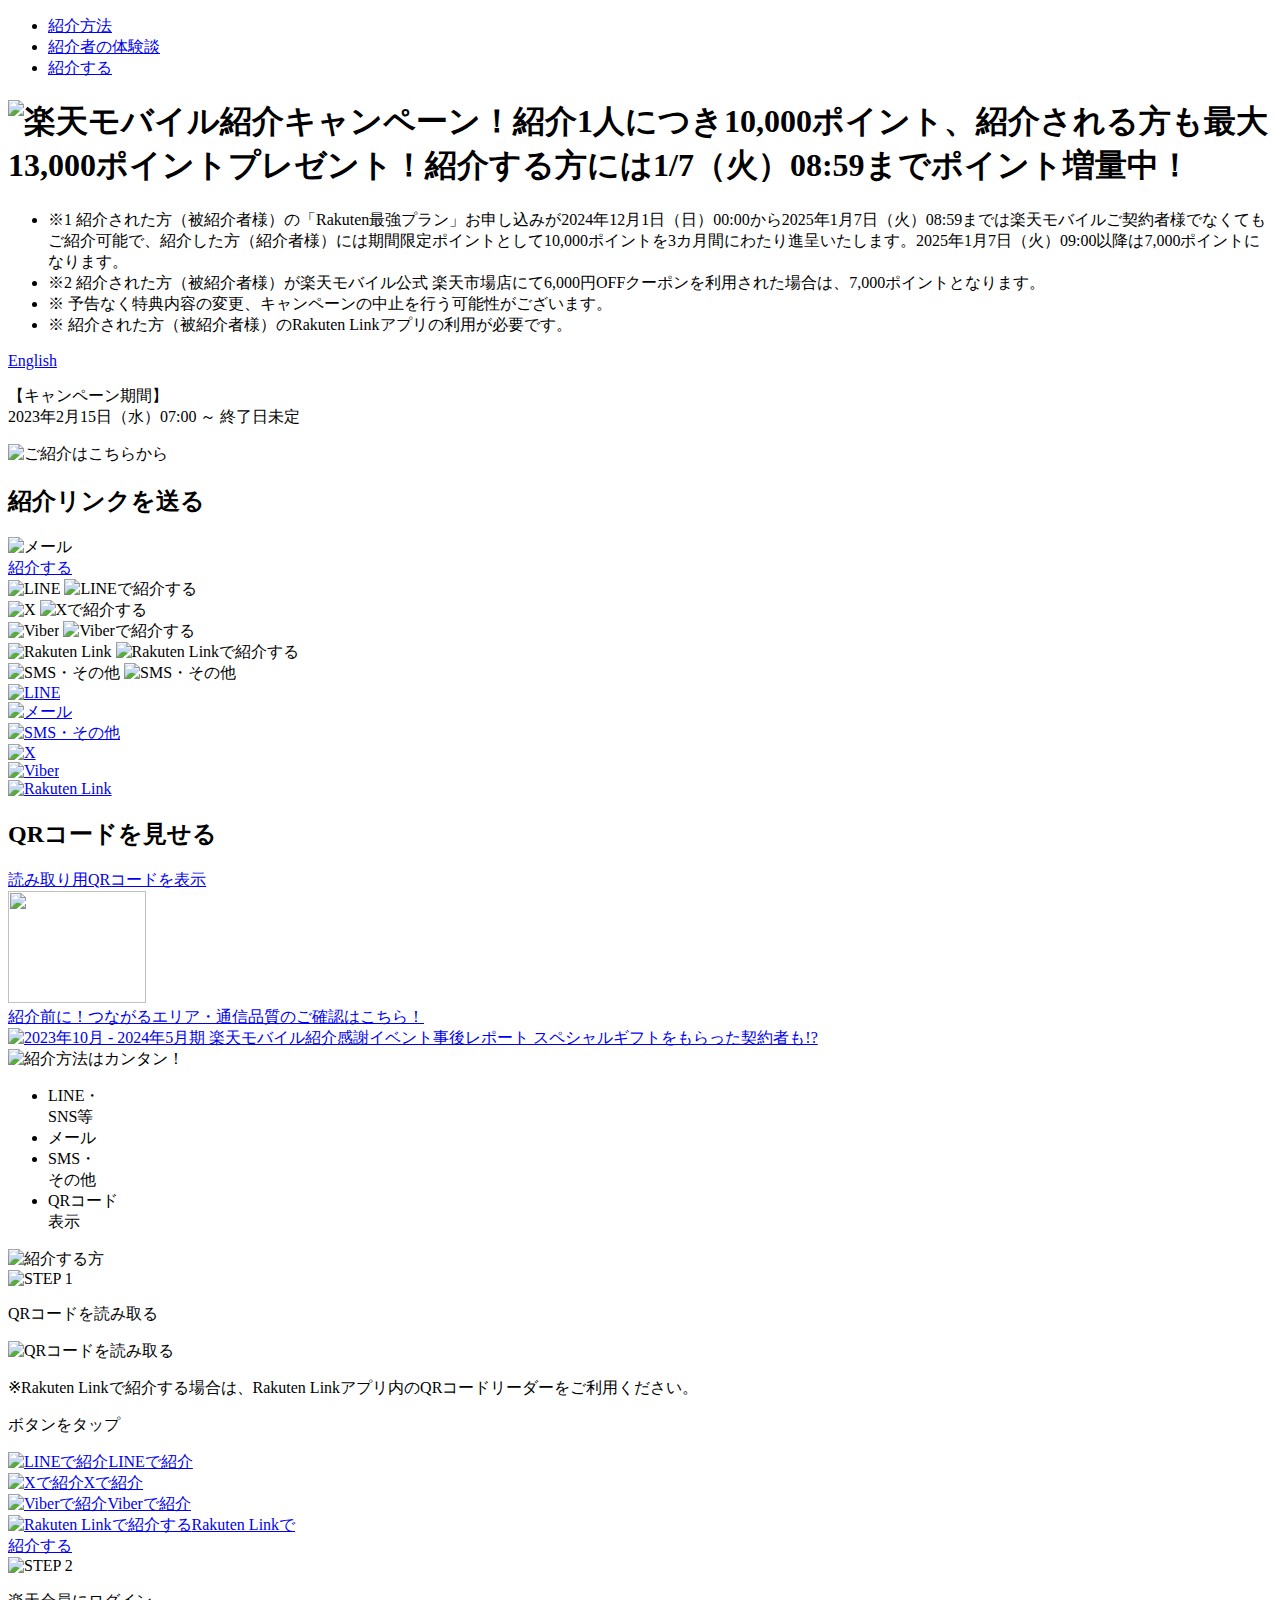
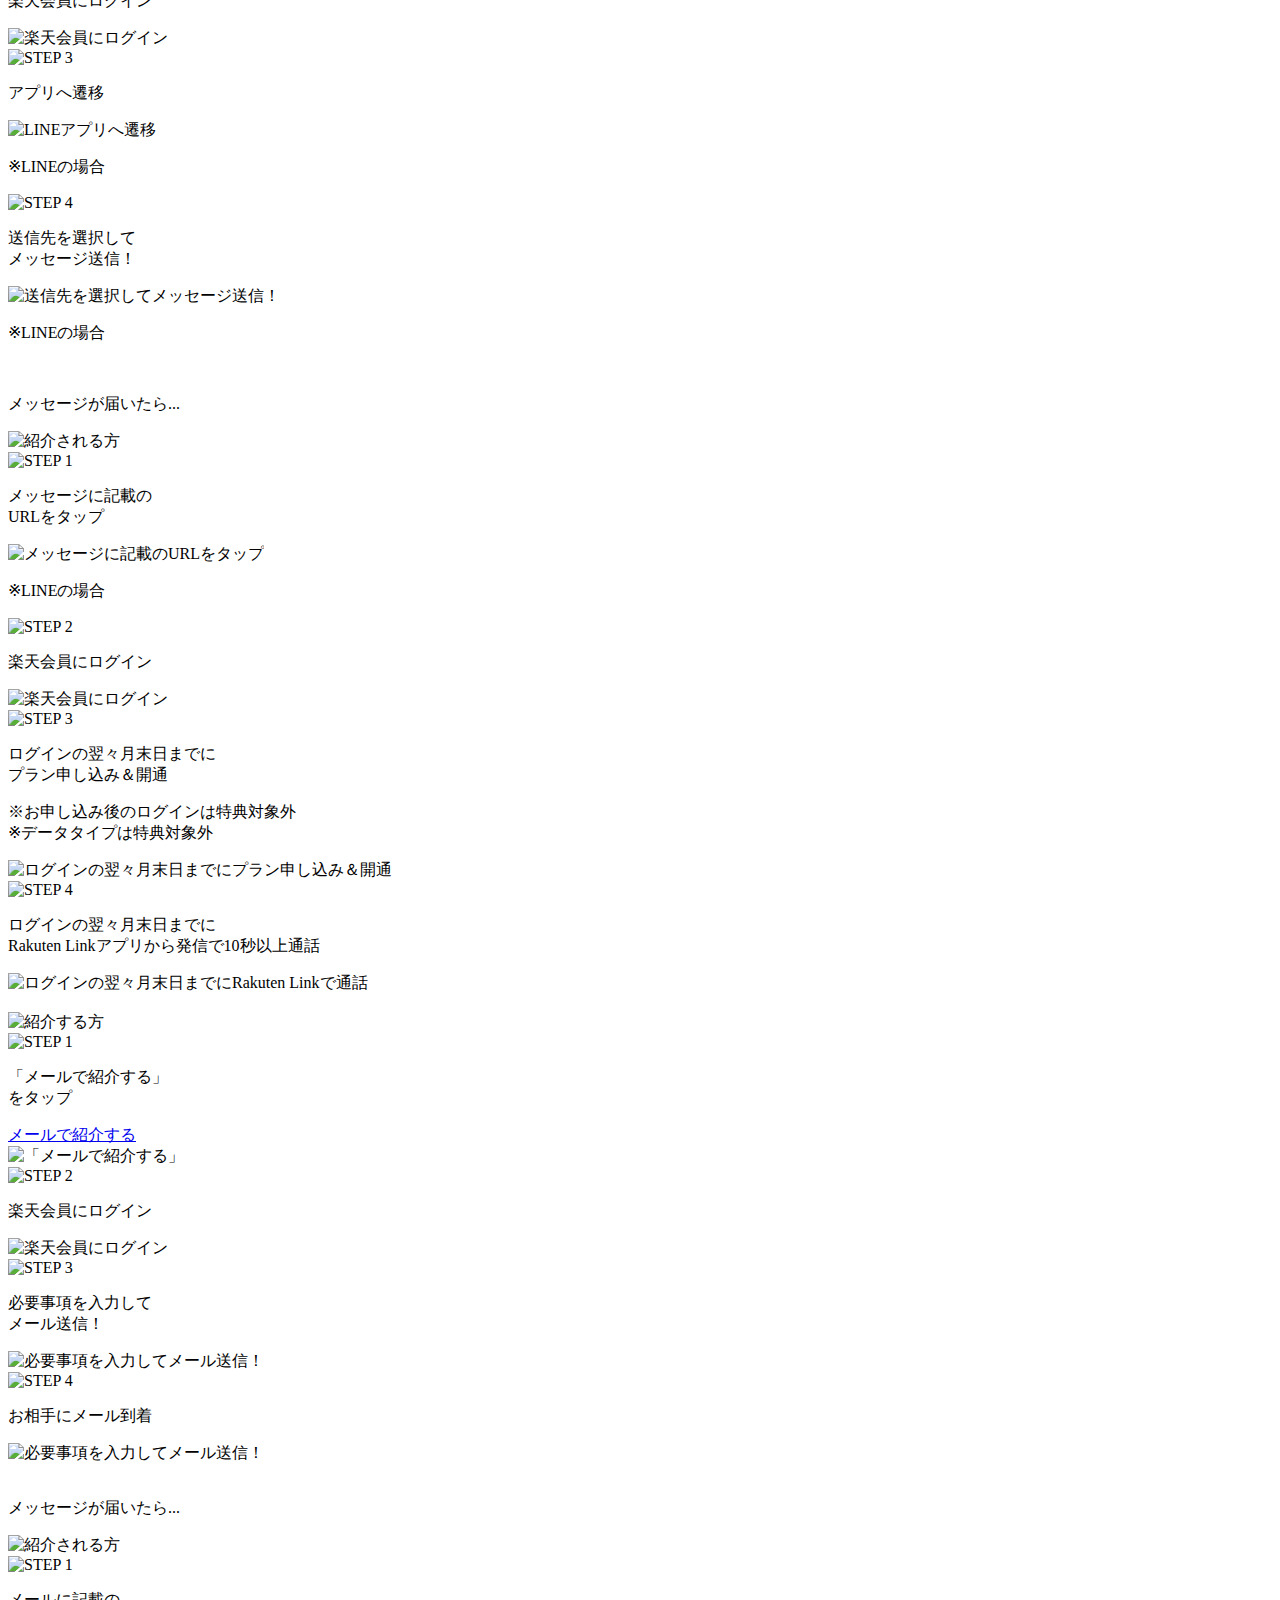
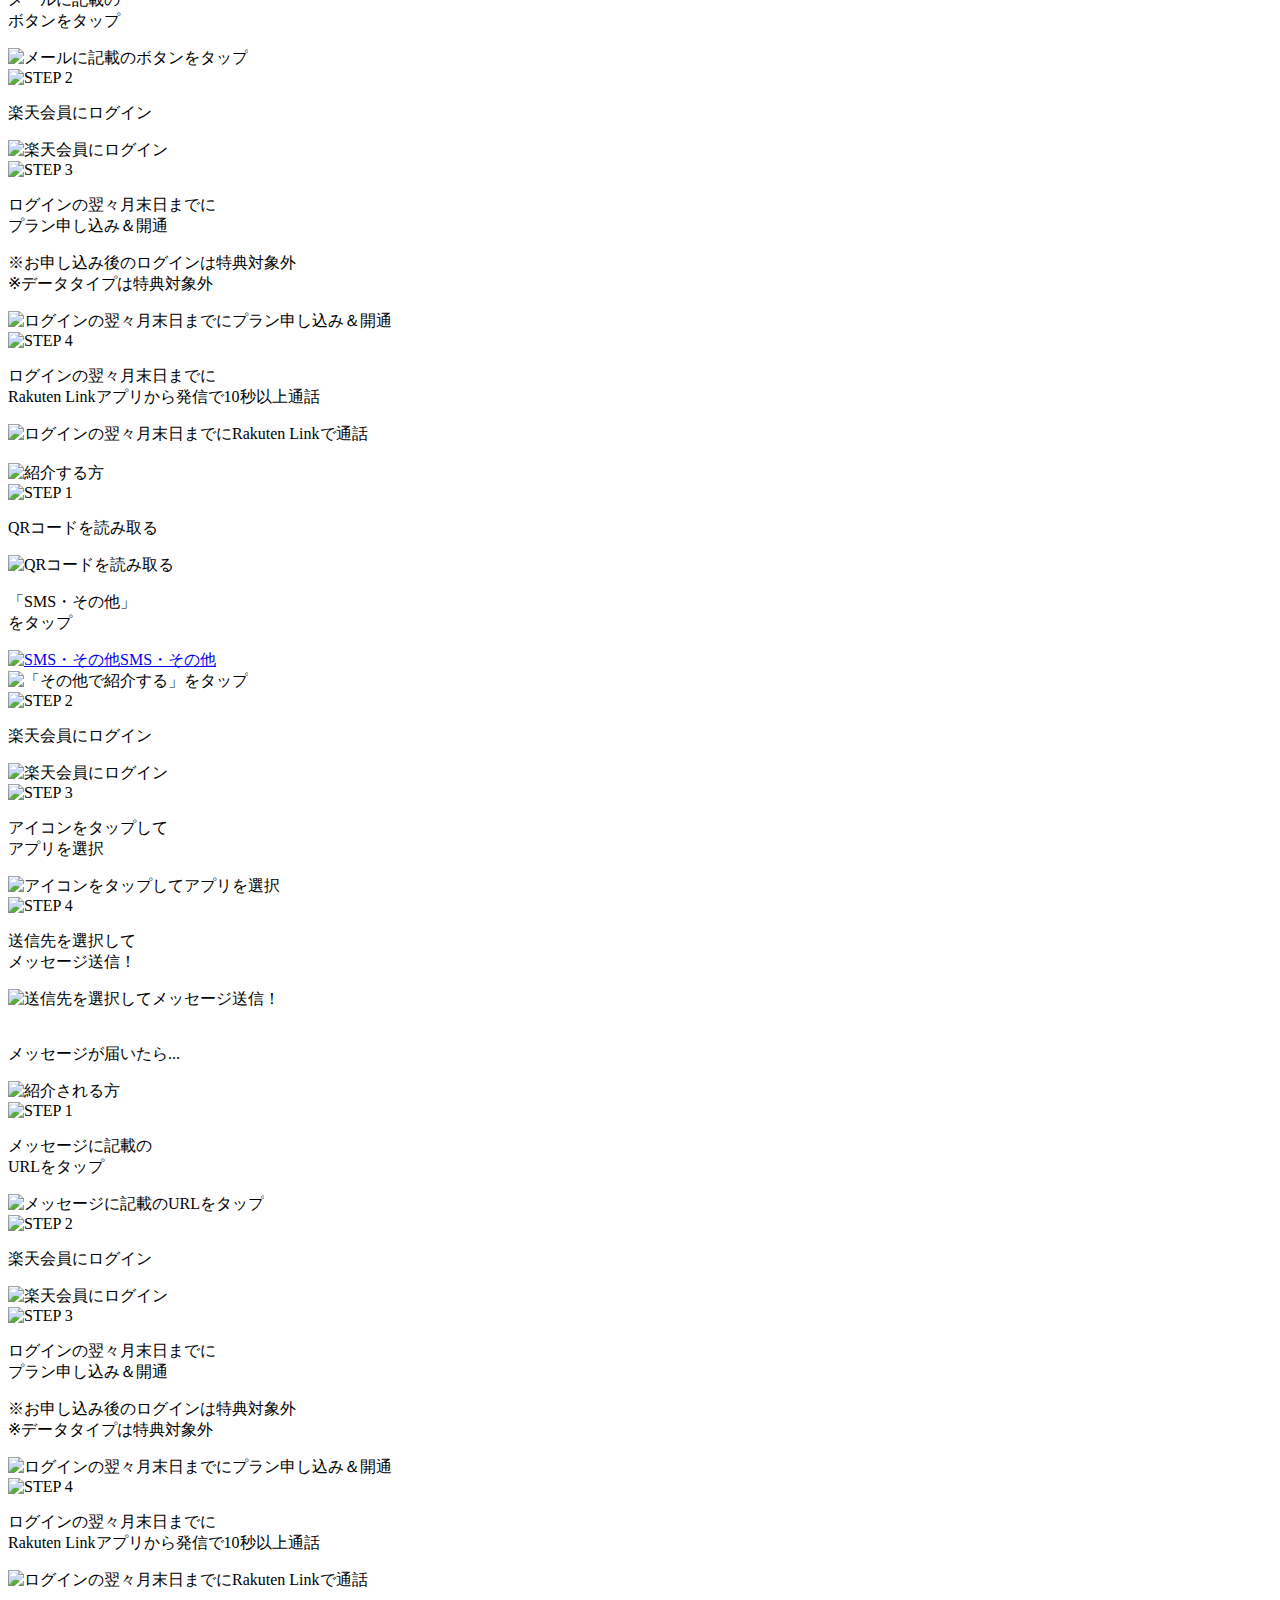
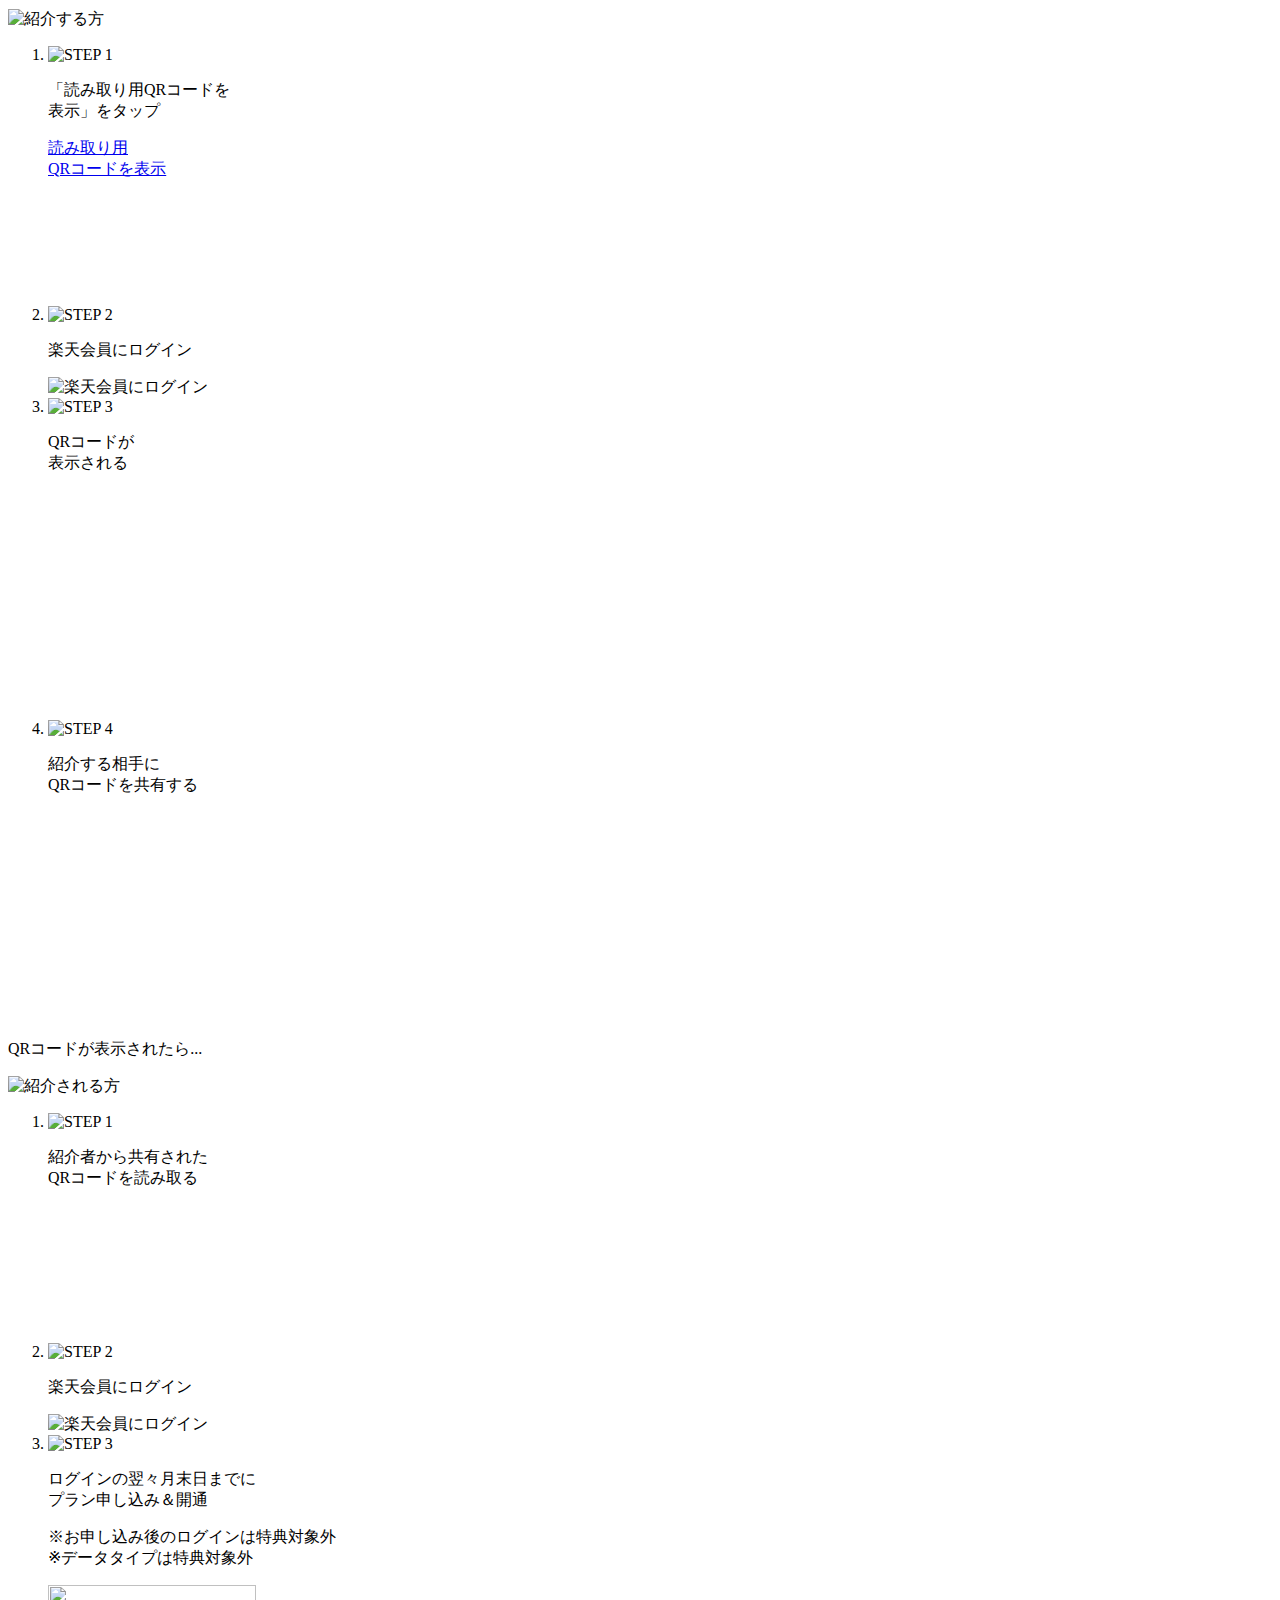
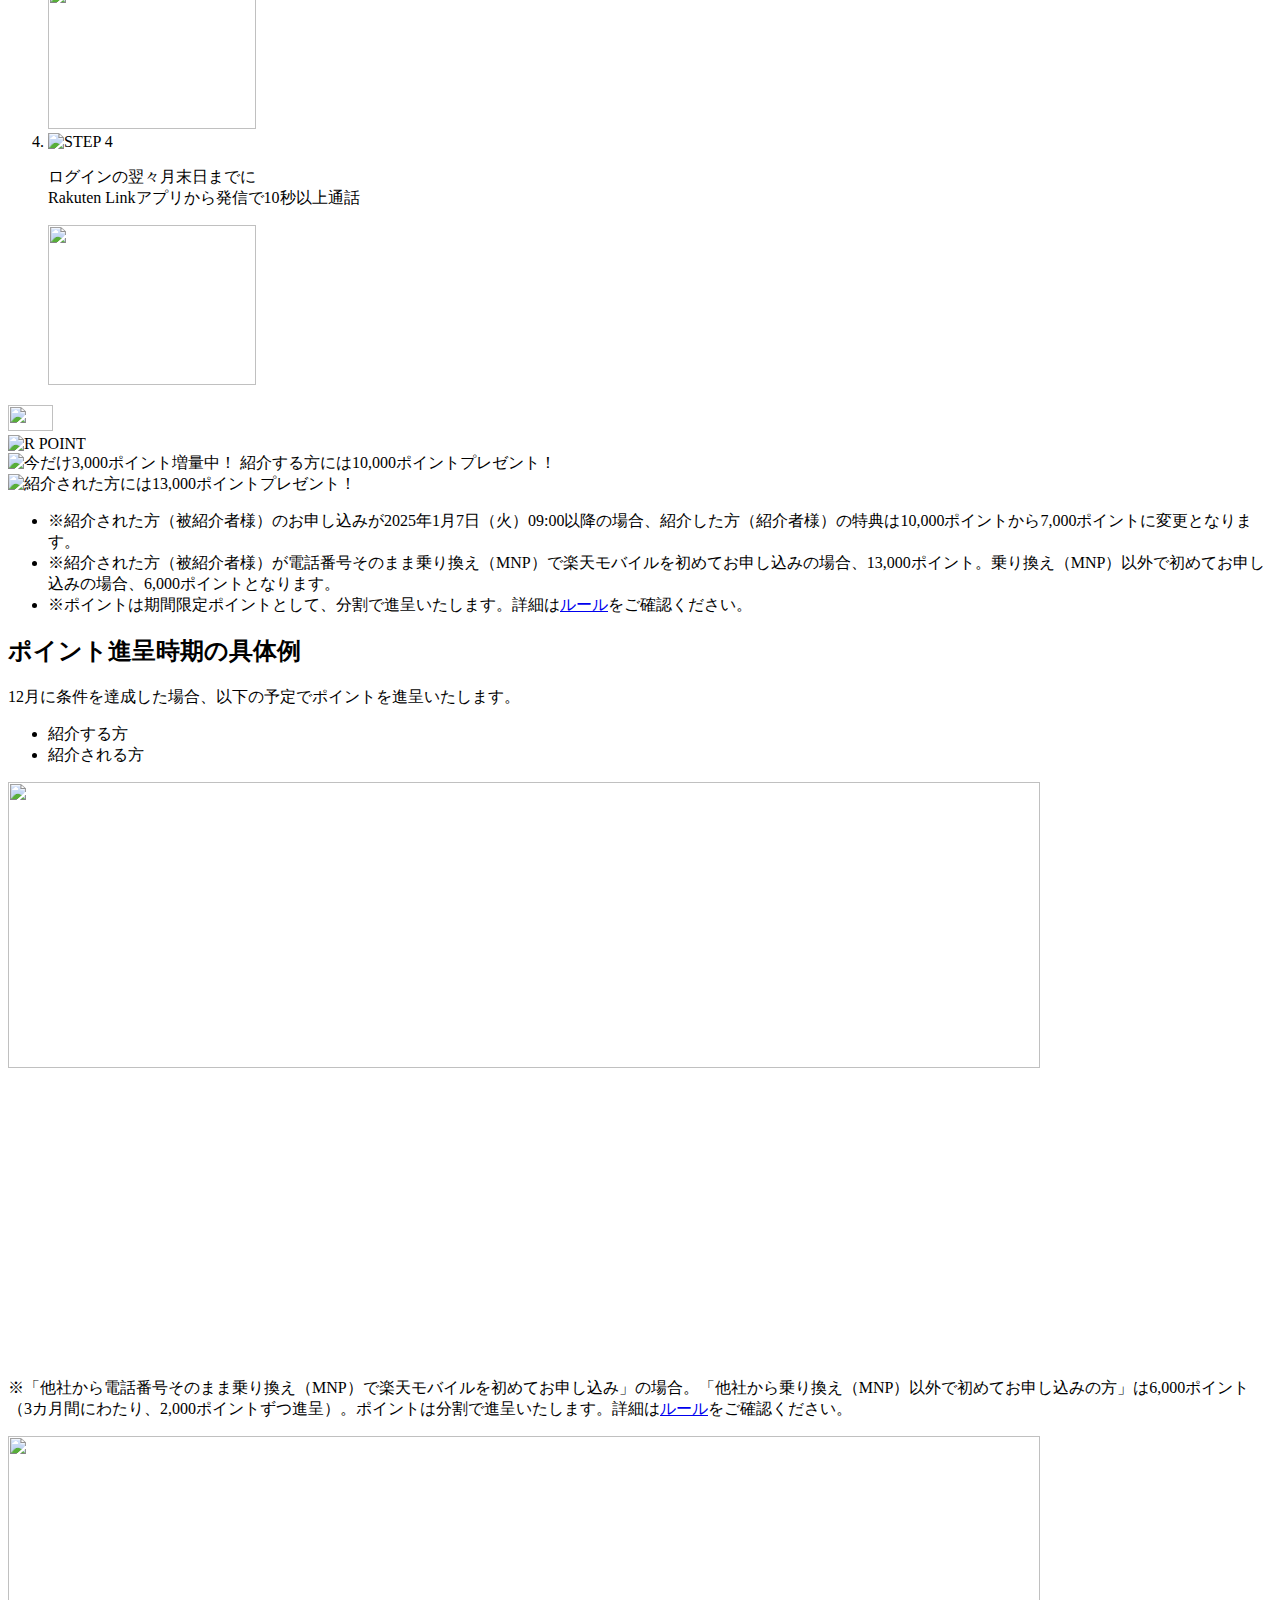
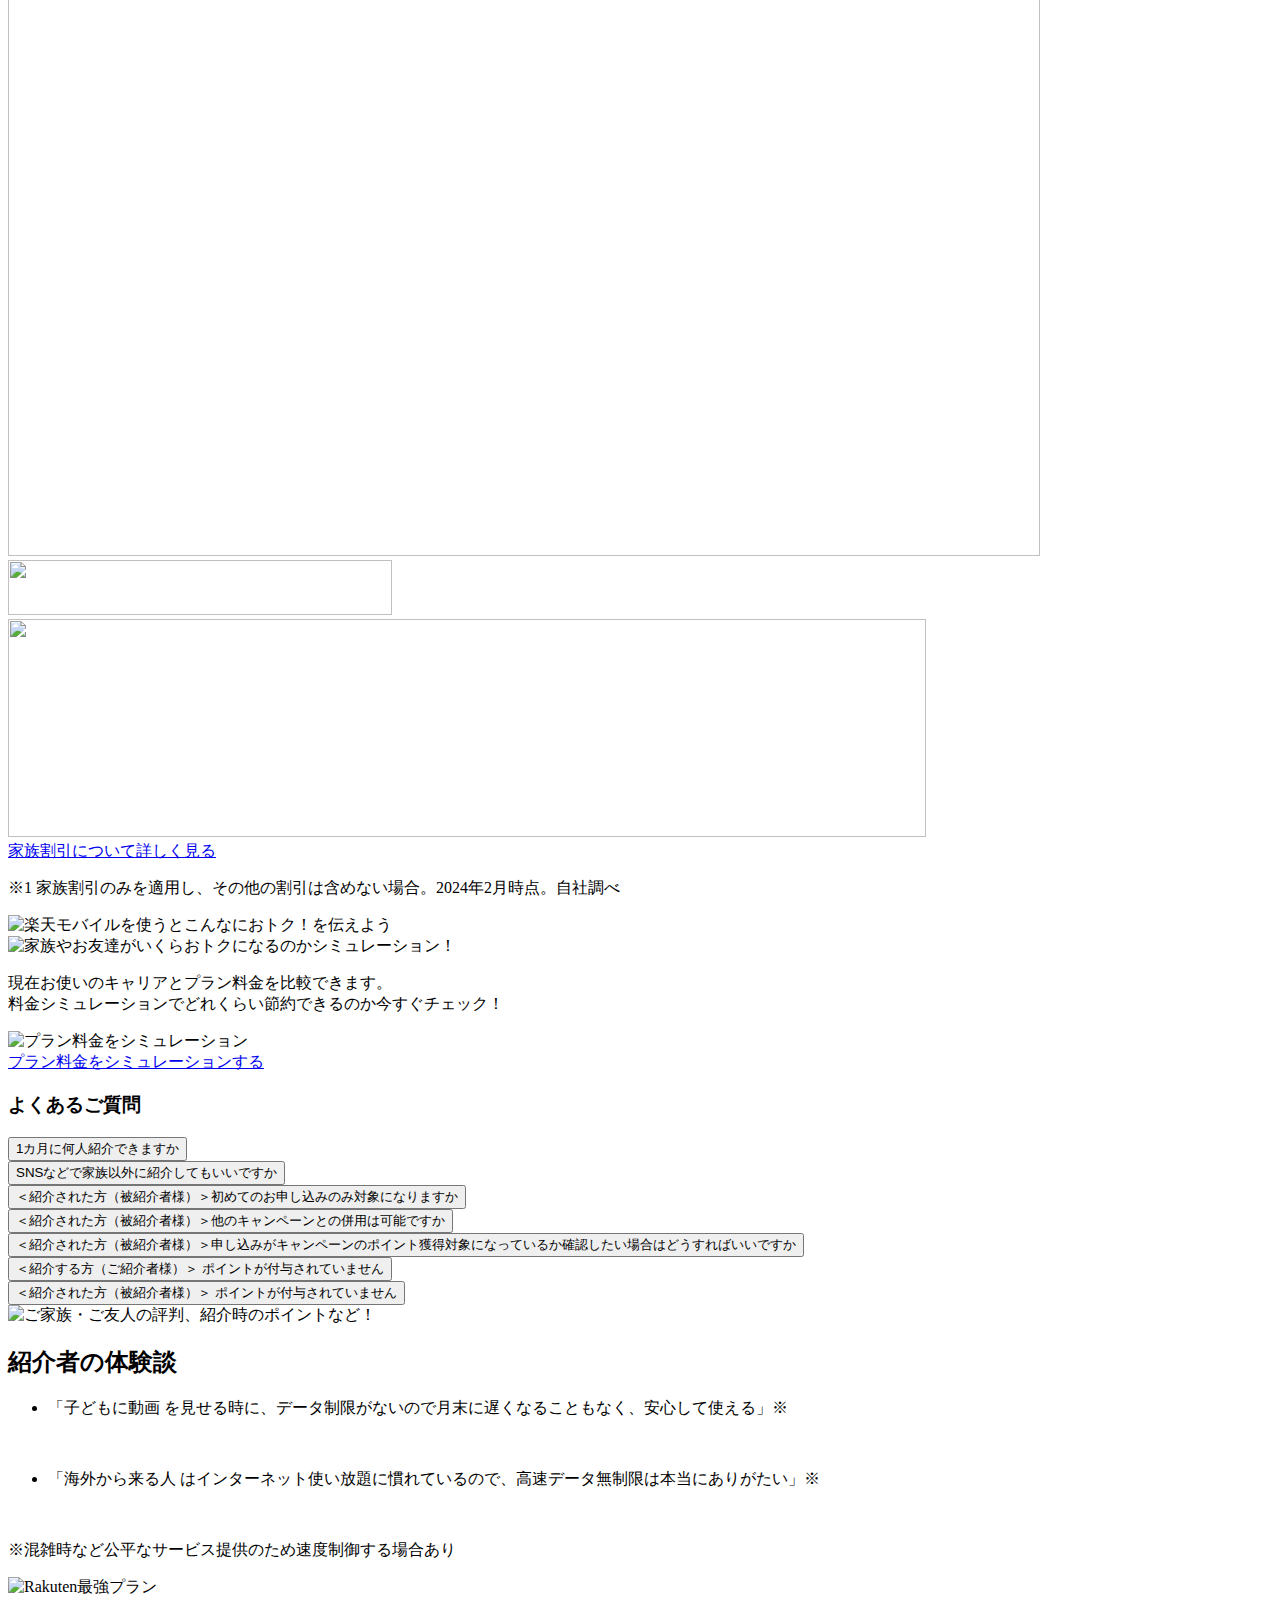
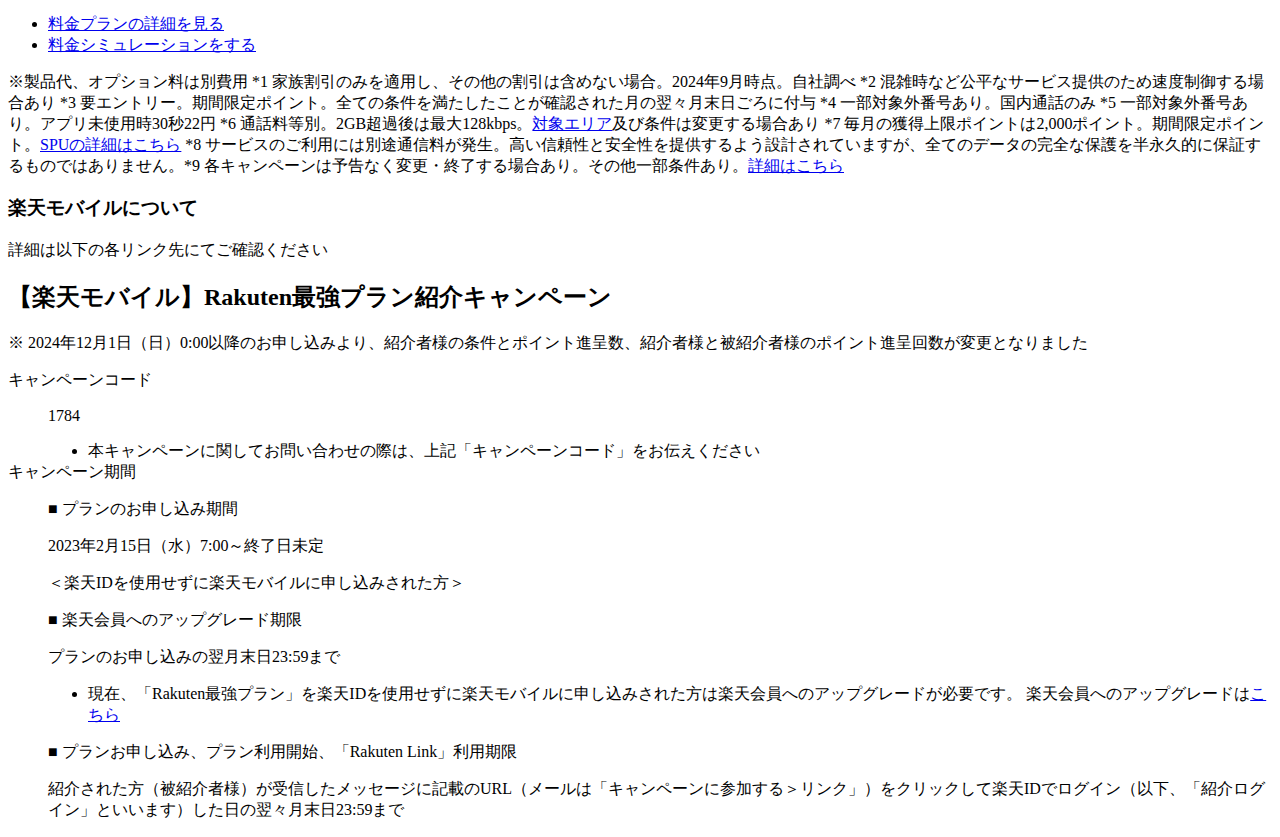
==== commit 4b706371: "Merge pull request #67 from aitinytang/extract-html-content-2-md" ====
--- a/tools/campaign-referral.html
+++ b/tools/campaign-referral.html
@@ -474,15 +474,134 @@
               <img src="./assets/assets/img/campaign/referral/polygon.png" alt="" width="45" height="26" loading="lazy">
             </div>
           </div>
+          <div class="referral-Layout_Point-wrapper u-Adjust_Mt-24">
+            <div class="referral-Layout_Point u-Adjust_Align-center">
+              <picture>
+                <source media="(max-width: 834px)" srcset="/assets/img/campaign/referral/r-point-sp-241201.png" width="200" height="72">
+                <img src="./assets/assets/img/campaign/referral/r-point-pc-241201.png" alt="R POINT" width="187" height="72">
+              </picture>
+              <div class="referral-Layout_Point-col">
+                <picture>
+                  <source media="(max-width: 834px)" srcset="/assets/img/campaign/referral/point-top-sp.png" width="311" height="72">
+                  <img src="./assets/assets/img/campaign/referral/point-top-pc.png" alt="今だけ3,000ポイント増量中！ 紹介する方には10,000ポイントプレゼント！" width="568" height="143">
+                </picture>
+                <img src="./assets/assets/img/campaign/referral/point-line.png" width="568" height="1">
+                <picture>
+                  <source media="(max-width: 834px)" srcset="/assets/img/campaign/referral/point-btm-sp.png" width="284" height="64">
+                  <img src="./assets/assets/img/campaign/referral/point-btm-pc.png" alt="紹介された方には13,000ポイントプレゼント！" width="568" height="48">
+                </picture>
+              </div>
+              <ul class="c-Txt_Cap u-Adjust_Mt-8 u-Adjust_Align-left">
+                <li class="c-Txt_Emp-cap">※紹介された方（被紹介者様）のお申し込みが2025年1月7日（火）09:00以降の場合、紹介した方（紹介者様）の特典は10,000ポイントから7,000ポイントに変更となります。</li>
+                <li>※紹介された方（被紹介者様）が電話番号そのまま乗り換え（MNP）で楽天モバイルを初めてお申し込みの場合、13,000ポイント。乗り換え（MNP）以外で初めてお申し込みの場合、6,000ポイントとなります。</li>
+                <li>※ポイントは期間限定ポイントとして、分割で進呈いたします。詳細は<a href="#campaign-rule" class="c-Link_Txt-inline js-scroll" data-ratid="campaign_referral_point-rule-02" data-ratevent="click" data-ratparam="all">ルール</a>をご確認ください。</li>
+              </ul>
+            </div>
+          </div>
         </div>
       </div>
     </div>
 
     <div class="u-Rat_Appear-height" data-ratid="campaign_referral_scroll-04_point-example" data-ratevent="appear" data-ratparam="all"></div>
     <div>
-
-
-
+      <div class="l-System_Container u-Adjust_Mt-64">
+        <h2 id="schedule" class="c-Heading_Lv2  u-Adjust_Align-center">ポイント進呈時期の具体例</h2>
+        <p class="u-Align_Lcc u-Adjust_Mt-16">12月に条件を達成した場合、以下の予定でポイントを進呈いたします。</p>
+        <div class="c-Tab js-Tab u-Adjust_Mt-16">
+          <ul class="c-Tab_Items" role="tablist">
+              <li class="c-Tab_Item" id="tab-menu4" role="tab" aria-selected="true" aria-controls="tab-content4">紹介する方</li>
+              <li class="c-Tab_Item" id="tab-menu5" role="tab" aria-selected="false" aria-controls="tab-content5">紹介される方</li>
+          </ul>
+          <div class="c-Tab_Panel u-Adjust_Align-center" id="tab-content4" role="tabpanel" aria-hidden="false" aria-labelledby="tab-menu4">
+            <div class="referral-Layout_Ex-tab-content">
+              <picture>
+                <source media="(max-width: 834px)" srcset="/assets/img/campaign/referral/schedule-1-sp-241201.png" width="686" height="1172">
+                <img src="./assets/assets/img/campaign/referral/schedule-1-pc-241201.png" alt="" width="1032" height="286">
+              </picture>
+            </div>
+          </div>
+          <div class="c-Tab_Panel u-Adjust_Align-center" id="tab-content5" role="tabpanel" aria-hidden="true" aria-labelledby="tab-menu5">
+            <div class="referral-Layout_Ex-tab-content">
+              <picture>
+                <source media="(max-width: 834px)" srcset="/assets/img/campaign/referral/schedule-2-sp-241201.png" width="686" height="1172">
+                <img src="./assets/assets/img/campaign/referral/schedule-2-pc-241201.png" alt="" width="1032" height="286" loading="lazy">
+              </picture>
+            </div>
+            <p class="c-Txt_Normal-s u-Adjust_Mt-8 u-Adjust_Align-left">※「他社から電話番号そのまま乗り換え（MNP）で楽天モバイルを初めてお申し込み」の場合。「他社から乗り換え（MNP）以外で初めてお申し込みの方」は6,000ポイント（3カ月間にわたり、2,000ポイントずつ進呈）。ポイントは分割で進呈いたします。詳細は<a href="#campaign-rule" class="c-Link_Txt-inline js-scroll" data-ratid="campaign_referral_point-rule-03" data-ratevent="click" data-ratparam="all">ルール</a>をご確認ください。</p>
+          </div>
+        </div>
+      </div>
+
+      <div class="referral-Layout_Bnr">
+        <div class="u-Adjust_Align-center">
+          <picture>
+            <source media="(max-width: 834px)" srcset="/assets/img/campaign/referral/voice-1-sp-241201.png" width="750" height="2096">
+            <img src="./assets/assets/img/campaign/referral/voice-1-pc-241201.png" alt="" width="1032" height="720">
+          </picture>
+        </div>
+
+        <div class="l-System_Container u-Adjust_Mt-64">
+          <div class="referral-Layout_Bnr-simulation">
+            <div class="referral-Layout_Bnr-head-family u-Adjust_Align-center u-Adjust_Pt-48">
+              <div class="referral-Layout_Bnr-heading">
+                <div class="referral-Layout_Bnr-comment">
+                  <picture>
+                    <source media="(max-width: 834px)" srcset="/assets/img/campaign/referral/bnr-family-comment-sp-240430.png" width="386" height="131">
+                    <img src="./assets/assets/img/campaign/referral/bnr-family-comment-pc-240430.png" width="384" height="55" alt="">
+                  </picture>
+                </div>
+
+                <div>
+                  <picture>
+                    <source media="(max-width: 834px)" srcset="/assets/img/campaign/referral/bnr-family-title-sp-240430.png" width="672" height="540">
+                    <img src="./assets/assets/img/campaign/referral/bnr-family-title-pc-240430.png" width="918" height="218" alt="">
+                  </picture>
+                </div>
+
+              </div>
+            </div>
+            <div class="referral-Layout_Bnr-body-family u-Adjust_Align-center">
+              <div class="referral-Layout_Bnr-body-family-inner">
+                <a href="./assets/fee/family/?l-id=campaign_referral_fee_family" class="c-Btn_Secondly-large referral-Layout_Bnr-btn"><span>家族割引について詳しく見る</span></a>
+                <p class="c-Txt_Cap u-Adjust_Align-center u-Adjust_Mt-16">
+                  ※1 家族割引のみを適用し、その他の割引は含めない場合。2024年2月時点。自社調べ
+                </p>
+              </div>
+            </div>
+          </div>
+        </div>
+
+        <div class="u-Rat_Appear-height" data-ratid="campaign_referral_scroll-05_simulation" data-ratevent="appear" data-ratparam="all"></div>
+        <div class="l-System_Container u-Adjust_Mt-64">
+          <div class="referral-Layout_Bnr-simulation">
+            <div class="referral-Layout_Bnr-head u-Adjust_Align-center u-Adjust_Pb-16 u-Adjust_Pt-48">
+              <div class="referral-Layout_Bnr-heading">
+                <div class="referral-Layout_Bnr-comment">
+                  <picture>
+                    <source media="(max-width: 834px)" srcset="/assets/img/campaign/referral/bnr-simulation-comment-sp.png" width="480" height="128">
+                    <img src="./assets/assets/img/campaign/referral/bnr-simulation-comment-pc.png" width="468" height="54" alt="楽天モバイルを使うとこんなにおトク！を伝えよう">
+                  </picture>
+                </div>
+                <picture>
+                  <source media="(max-width: 834px)" srcset="/assets/img/campaign/referral/bnr-simulation-title-sp-240221.png" width="569" height="192">
+                  <img src="./assets/assets/img/campaign/referral/bnr-simulation-title-pc.png" width="780" height="43" alt="家族やお友達がいくらおトクになるのかシミュレーション！">
+                </picture>
+              </div>
+            </div>
+            <div class="referral-Layout_Bnr-body u-Adjust_Align-center">
+              <div class="referral-Layout_Bnr-body-inner">
+                <p>現在お使いのキャリアとプラン料金を比較できます。<br class="u-Show_Pc">料金シミュレーションでどれくらい節約できるのか今すぐチェック！</p>
+                <div class="u-Show_Sp u-Adjust_Mt-16">
+                  <picture>
+                    <img src="./assets/assets/img/campaign/referral/bnr-simulation-img-sp.png" width="620" height="248" alt="プラン料金をシミュレーション">
+                  </picture>
+                </div>
+                <a href="./assets/fee/simulation/?l-id=campaign_referral_fee_un-limit_simulation" class="c-Btn_Secondly-large referral-Layout_Bnr-btn"><span>プラン料金をシミュレーションする</span></a>
+              </div>
+            </div>
+          </div>
+        </div>
+      </div>
 
       <div class="u-Rat_Appear-height" data-ratid="campaign_referral_scroll-06_faq" data-ratevent="appear" data-ratparam="all"></div>
       <section>
@@ -567,7 +686,6 @@
             <a href="#modal01" class="js-Modal referral-Interview_Modal-switcher" data-modaal-scope="modaal_1733389221005fdaf0f78e118f">
               <img src="./assets/assets/img/campaign/referral/img-interview01.png" alt="" loading="lazy">
             </a>
-
           </li>
           <li>
             <p>
@@ -577,7 +695,6 @@
             <a href="#modal02" class="js-Modal referral-Interview_Modal-switcher" data-modaal-scope="modaal_173338922100625857ded94cd">
               <img src="./assets/assets/img/campaign/referral/img-interview02.png" alt="" loading="lazy">
             </a>
-
           </li>
         </ul>
         <p class="c-Txt_Cap u-Adjust_Mt-8">※混雑時など公平なサービス提供のため速度制御する場合あり</p>
@@ -624,13 +741,7 @@
 
       </section>
 
-      <div class="u-Rat_Appear-height" data-ratid="campaign_referral_scroll-09_campaign" data-ratevent="appear" data-ratparam="all"></div>
-
-
-
-      <div class="u-Rat_Appear-height" data-ratid="campaign_referral_scroll-10_campaign-rule" data-ratevent="appear" data-ratparam="all"></div>
-      <section id="campaign-rule" class="u-Adjust_Pt-48 u-Adjust_Pb-48 referral-Utility_Bg-gray">
-        <div class="l-System_Container referral-Rule">
+
           
 
 
@@ -680,304 +791,6 @@
       </div>
     </dd>
   </div>
-  <div>
-    <dt id="campaign-rule-table">キャンペーン条件</dt>
-    <dd>
-      <p class="c-Txt_Emp-02">
-        上記各項目の期間内に【1】、【2】、【3】、【4】、【5】の条件をすべて満たした楽天会員の方
-      </p>
-      <ul class="c-Cpn_List-mark-1">
-        <li>下記手順に沿ってご対応ください</li>
-      </ul>
-      <div class="u-Adjust_Mt-24">
-        <p class="c-Txt_Emp-01 u-Adjust_Mb-8">＜紹介する方（ご紹介者様）＞</p>
-        <div>
-          <p class="c-Cpn_Title-lv1"><span>【1】</span>キャンペーン紹介URLの送信</p>
-          <p>上記キャンペーン期間中に、本キャンペーンページからLINE/X/Viber/メール/Rakuten Link/SMS・その他でキャンペーン紹介URLを送信または紹介QRコードを読み取ってもらう</p>
-          <ul class="c-Cpn_List-mark-1">
-            <li class="c-Txt_Emp-cap"><del>紹介する方（ご紹介者様）が「Rakuten最強プラン」もしくは「Rakuten最強プラン（データタイプ）」のご契約者様であることが条件です</del></li>
-            <li class="c-Txt_Emp-cap c-Txt_Emp-01">2024年12月1日（日）0:00から2025年1月7日（火）8:59（店舗（楽天モバイルショップ）の場合は、2024年12月1日(日)開店から 2025年1月6日（月）閉店）までの「Rakuten最強プラン」お申し込み分は、「Rakuten最強プラン」もしくは「Rakuten最強プラン（データタイプ）」のご契約者様でなくてもご紹介いただけます。2025年1月7日（火）9:00（店舗（楽天モバイルショップ）の場合は、2025年1月7日（火）開店）以降のお申し込み分はご契約者様であることが条件となります</li>
-            <li>紹介された方（被紹介者様）が複数の方から紹介を受けた場合、最も早く紹介ログインがあった紹介者のURLが特典対象となります</li>
-          </ul>
-        </div>
-      </div>
-      <div class="u-Adjust_Mt-24">
-        <p class="c-Txt_Emp-01 u-Adjust_Mb-8">＜紹介された方（被紹介者様）＞</p>
-        <div>
-          <p class="c-Cpn_Title-lv1"><span>【2】</span>受信したキャンペーン紹介URLに記載のURL（メールは「キャンペーンに参加する＞リンク」）をクリックして楽天IDで紹介ログイン</p>
-          <p>LINE/X/Viber/メール/Rakuten Link/QRコード/SMS・その他から紹介ログイン後、キャンペーンページに遷移します</p>
-          <ul class="c-Cpn_List-mark-1">
-            <li>紹介ログイン後に店舗（楽天モバイルショップ）にてお申し込みをする方も対象となります</li>
-          </ul>
-        </div>
-        <div class="u-Adjust_Mt-16">
-          <p class="c-Cpn_Title-lv1"><span>【3】</span>「Rakuten最強プラン」へ、下記（1）～（3）いずれかの方法にてお申し込み</p>
-          <ul class="c-Cpn_List-mark-1">
-            <li class="c-Txt_Emp-cap">特典はおひとり様1度のみ。楽天回線を初めてお申し込みいただいた場合に適用となります<span class="c-Txt_Emp-01">（2023年9月22日（金）8:00以降のRakuten最強プランお申し込み分より変更）</span></li>
-          </ul>
-          <ol class="c-Cpn_List-ordered-lv2">
-            <li>新規お申し込み</li>
-            <li>他社からの乗り換え（MNP）でお申し込み</li>
-            <li>楽天モバイル（ドコモ回線・au回線）の料金プランからプラン変更（移行）手続き後、お申し込み</li>
-          </ol>
-          <ul class="c-Cpn_List-mark-1">
-            <li>「Rakuten UN-LIMIT VII」から「Rakuten最強プラン」への移行は対象外となります</li>
-            <li class="c-Txt_Emp-01">「Rakuten最強プラン（データタイプ）」は対象外です</li>
-            <li class="c-Txt_Emp-01">「Rakuten最強プラン（データタイプ）」から「Rakuten最強プラン」へプラン変更した場合は対象外です</li>
-          </ul>
-        </div>
-        <div class="u-Adjust_Mt-16">
-          <p class="c-Cpn_Title-lv1"><span>【4】</span>「Rakuten最強プラン」利用開始</p>
-          <p class="u-Adjust_Mb-8 u-Adjust_Mt-8">【プラン利用開始日とは】</p>
-          <ul class="c-Cpn_List-mark-2-normal">
-            <li>
-              <p>新規お申し込みの場合　　<span class="c-Txt_Cap">※（1）（2）のいずれか早い方がプラン利用開始日となります</span></p>
-              <ol class="c-Cpn_List-ordered-lv2">
-                <li>当社に配送完了データが通知された日</li>
-                <li>プラン（SIMカード、eSIM）にて楽天モバイルの電波が利用できるようになった日</li>
-              </ol>
-            </li>
-            <li class="u-Adjust_Mt-16">
-              <p>他社から乗り換え（MNP）の場合</p>
-              <p>プラン（SIMカード、eSIM）にて楽天モバイルの電波が利用できるようになった日</p>
-            </li>
-            <li class="u-Adjust_Mt-16">
-              <p>楽天モバイル（ドコモ回線・au回線）の料金プランからプラン変更（移行）した場合</p>
-              <p>プラン（SIMカード、eSIM）にて楽天モバイルの電波が利用できるようになった日</p>
-            </li>
-          </ul>
-        </div>
-        <div class="u-Adjust_Mt-16">
-          <p class="c-Cpn_Title-lv1"><span>【5】</span>「Rakuten Link」のご利用</p>
-          <p>「Rakuten最強プラン」をお申し込みした回線で「Rakuten Link」を用いた発信で10秒以上の通話</p>
-          <div class="u-Adjust_Mt-16">
-            <p class="c-Txt_Emp-01 u-Adjust_Mb-8">【Rakuten Link アプリご利用方法】</p>
-            <p>
-              下記URLの「Rakuten Linkのご利用方法」をご確認ください<br>
-              <a href="./assets/guide/rakuten-link/" class="c-Link_Txt">https://network.mobile.rakuten.co.jp/guide/rakuten-link/</a>
-            </p>
-            <ul class="c-Cpn_List-mark-2-normal">
-              <li>通話方法：『電話をかける』の項目をご確認ください</li>
-            </ul>
-          </div>
-          <div class="u-Adjust_Mt-16">
-            <p class="c-Txt_Emp-01 u-Adjust_Mb-8">【Rakuten Link利用履歴の確認方法】</p>
-            <p>
-              「キャンペーンにおけるRakuten Linkの利用について」をご確認ください<br>
-              <a href="./assets/faq/detail/00001919/" class="c-Link_Txt">https://network.mobile.rakuten.co.jp/faq/detail/00001919/</a>
-            </p>
-          </div>
-          <ul class="c-Cpn_List-mark-1">
-            <li>電話の発信時、（0570）などの他社接続サービス、#ダイヤル番号、プレフィックス番号を付けて発信した場合は、特典対象外となります</li>
-          </ul>
-        </div>
-      </div>
-    </dd>
-  </div>
-  <div>
-    <dt>キャンペーン特典 （楽天ポイント）</dt>
-    <dd>
-      <div>
-        <p class="c-Txt_Emp-01 u-Adjust_Mb-8">■ 特典内容</p>
-        <div>
-          <p class="c-Txt_Emp-01">＜紹介する方（ご紹介者様）＞</p>
-          <ul class="c-Cpn_List-mark-1 c-Txt_Emp-01">
-            <li class=" c-Txt_Emp-cap">紹介された方（被紹介者様）の「Rakuten最強プラン」のお申し込みが2024年12月1日（日）0:00から2025年1月7日（火）8:59の間にあった場合は、紹介する方（ご紹介者様）のポイント進呈額が7,000ポイントから10,000ポイントとなります。紹介ログインした月の4カ月後から3カ月間にわたる進呈です。2025年1月7日（火）9:00以降は7,000ポイントになります</li>
-          </ul>
-
-          <p class="c-Txt_Emp-01">10,000ポイント</p>
-          <ul>
-            <li>ポイント進呈1回目：3,000ポイント</li>
-            <li>ポイント進呈2回目：3,000ポイント</li>
-            <li>ポイント進呈3回目：4,000ポイント</li>
-          </ul>
-
-          <ul class="c-Cpn_List-mark-1 u-Adjust_Mt-0">
-            <li class="c-Txt_Emp-01">2024年11月1日（金）0:00以降に紹介された方（被紹介者様）が紹介ログインし、2024年11月30日（土）23:59までにお申し込みした場合、紹介ログインした月の4カ月後から12カ月間にわたる進呈です</li>
-          </ul>
-          <p class="c-Txt_Emp-01">7,000ポイント</p>
-          <ul>
-            <li>ポイント進呈1回目～11回目：500ポイント</li>
-            <li>ポイント進呈12回目：1,500ポイント</li>
-          </ul>
-
-          <ul class="c-Cpn_List-mark-1 u-Adjust_Mt-0">
-            <li class="c-Txt_Emp-01">2023年9月22日（金）8:00から2024年10月31日（木）23:59までに紹介された方（被紹介者様）が紹介ログインし、2024年11月30日（土）23:59までにお申し込みした場合、紹介ログインした月の4カ月後から3カ月間にわたる進呈です</li>
-          </ul>
-          <p class="c-Txt_Emp-01">7,000ポイント</p>
-          <ul>
-            <li>ポイント進呈1回目：2,000ポイント</li>
-            <li>ポイント進呈2回目：2,000ポイント</li>
-            <li>ポイント進呈3回目：3,000ポイント</li>
-          </ul>
-          <ul class="c-Cpn_List-mark-1">
-            <li>紹介された方（被紹介者様）がキャンペーン条件を満たした場合、1名につき上記のポイントを進呈します</li>
-            <li class="c-Txt_Emp-01">紹介された方（被紹介者様）が「Rakuten最強プラン（データタイプ）」をお申し込みいただいた場合は特典適用対象外となります</li>
-            <li><del>紹介する方（ご紹介者様）の特典の上限は、毎月10名様分までとなります</del></li>
-            <li>2023年6月より紹介する方（ご紹介者様）の上限を削除しました。上限削除の適用はポイント進呈の初月が2023年10月以降のポイント付与分からとなります（2023年6月15日（木）に追記）</li>
-            <li>1カ月に利用できるポイントは、ダイヤモンド会員の方は500,000ポイントまで、それ以外の会員の方は100,000ポイントまでとなります。ポイントがご利用いただけないまま失効する事がありますので、あらかじめご了承ください</li>
-          </ul>
-        </div>
-
-        <div class="u-Adjust_Mt-16">
-          <p class="c-Txt_Emp-01">＜紹介された方（被紹介者様）＞</p>
-          <p class="c-Txt_Emp-01">他社からの乗り換え（MNP）でお申し込みの場合</p>
-          <ul class="c-Cpn_List-mark-1 u-Adjust_Mt-0">
-            <li class="c-Txt_Emp-01">2024年12月1日（日）0:00以降に紹介された方（被紹介者様）の「Rakuten最強プラン」お申し込み分より、紹介ログインした月の4カ月後から3カ月間にわたる進呈です</li>
-          </ul>
-          <p class="c-Txt_Emp-01">13,000ポイント</p>
-          <ul>
-            <li>ポイント進呈1回目：4,000ポイント</li>
-            <li>ポイント進呈2回目：4,000ポイント</li>
-            <li>ポイント進呈3回目：5,000ポイント</li>
-          </ul>
-
-          <ul class="c-Cpn_List-mark-1 u-Adjust_Mt-0">
-            <li class="c-Txt_Emp-01">2024年11月1日（金）0:00以降に紹介された方（被紹介者様）が紹介ログインした分より、紹介ログインした月の4カ月後から12カ月間にわたる進呈です</li>
-          </ul>
-          <p class="c-Txt_Emp-01">13,000ポイント</p>
-          <ul>
-            <li>ポイント進呈1回目～11回目：1,000ポイント</li>
-            <li>ポイント進呈12回目：2,000ポイント</li>
-          </ul>
-
-          <ul class="c-Cpn_List-mark-1 u-Adjust_Mt-0">
-            <li class="c-Txt_Emp-01">2023年9月22日（金）8:00のお申し込みから2024年10月31日（木）23:59までに紹介された方（被紹介者様）が紹介ログインした分まで、紹介ログインした月の4カ月後から3カ月間にわたる進呈です</li>
-          </ul>
-          <p class="c-Txt_Emp-01">13,000ポイント</p>
-          <ul>
-            <li>ポイント進呈1回目：4,000ポイント</li>
-            <li>ポイント進呈2回目：4,000ポイント</li>
-            <li>ポイント進呈3回目：5,000ポイント</li>
-          </ul>
-
-          <ul class="c-Cpn_List-mark-1">
-            <li class="c-Txt_Emp-01">2024年2月1日（木）0:00以降の「Rakuten最強プラン」のお申し込み分より、紹介された方（被紹介者様）のポイント進呈額が6,000ポイントから13,000ポイントに変更となりました</li>
-          </ul>
-        </div>
-
-        <div class="u-Adjust_Mt-16">
-          <p class="c-Txt_Emp-01">※楽天モバイル公式 楽天市場店にて6,000円OFFクーポンを使用された方は以下の特典となります。</p>
-          <ul class="c-Cpn_List-mark-1 u-Adjust_Mt-0">
-            <li class="c-Txt_Emp-01">2024年12月1日（日）0:00以降に紹介された方（被紹介者様）の「Rakuten最強プラン」お申し込み分より、紹介ログインした月の4カ月後から3カ月間にわたる進呈です</li>
-          </ul>
-          <p class="c-Txt_Emp-01">7,000ポイント</p>
-          <ul>
-            <li>ポイント進呈1回目：2,000ポイント</li>
-            <li>ポイント進呈2回目：2,000ポイント</li>
-            <li>ポイント進呈3回目：3,000ポイント</li>
-          </ul>
-          <ul class="c-Cpn_List-mark-1 u-Adjust_Mt-0">
-            <li class="c-Txt_Emp-01">2024年11月1日（金）0:00以降に紹介された方（被紹介者様）が紹介ログインした分より、紹介ログインした月の4カ月後から12カ月間にわたる進呈です</li>
-          </ul>
-          <p class="c-Txt_Emp-01">7,000ポイント</p>
-          <ul>
-            <li>ポイント進呈1回目～11回目：500ポイント</li>
-            <li>ポイント進呈12回目：1,500ポイント</li>
-          </ul>
-          <ul class="c-Cpn_List-mark-1 u-Adjust_Mt-0">
-            <li class="c-Txt_Emp-01">2023年9月22日（金）8:00のお申し込みから2024年10月31日（木）23:59までに紹介された方（被紹介者様）が紹介ログインした分まで、紹介ログインした月の4カ月後から3カ月間にわたる進呈です</li>
-          </ul>
-          <p class="c-Txt_Emp-01">7,000ポイント</p>
-          <ul>
-            <li>ポイント進呈1回目：2,000ポイント</li>
-            <li>ポイント進呈2回目：2,000ポイント</li>
-            <li>ポイント進呈3回目：3,000ポイント</li>
-          </ul>
-          <ul class="c-Cpn_List-mark-1">
-            <li class="c-Txt_Emp-01">2024年2月1日（木）0:00以降の楽天モバイル公式 楽天市場店での注文分より、紹介された方（被紹介者様）のポイント進呈額が6,000ポイントから7,000ポイントに変更となりました</li>
-          </ul>
-        </div>
-
-        <div class="u-Adjust_Mt-16">
-          <p class="c-Txt_Emp-01">新規お申し込み、もしくは楽天モバイル（ドコモ回線・au回線）の料金プランからプラン変更（移行）手続き後、お申し込みの場合</p>
-          <ul class="c-Cpn_List-mark-1 u-Adjust_Mt-0">
-            <li class="c-Txt_Emp-01">2024年12月1日（日）0:00以降の、紹介された方（被紹介者様）の「Rakuten最強プラン」のお申し込み分より、紹介ログインした月の4カ月後から3カ月間にわたる進呈です</li>
-          </ul>
-          <p class="c-Txt_Emp-01">6,000ポイント</p>
-          <ul>
-            <li>ポイント進呈1回目：2,000ポイント</li>
-            <li>ポイント進呈2回目：2,000ポイント</li>
-            <li>ポイント進呈3回目：2,000ポイント</li>
-          </ul>
-          <ul class="c-Cpn_List-mark-1 u-Adjust_Mt-0">
-            <li class="c-Txt_Emp-01">2024年11月1日（金）0:00以降に紹介された方（被紹介者様）が紹介ログインした分より、紹介ログインした月の4カ月後から12カ月間にわたる進呈です</li>
-          </ul>
-          <p class="c-Txt_Emp-01">6,000ポイント</p>
-          <ul>
-            <li>ポイント進呈1回目～12カ月目：500ポイント</li>
-          </ul>
-          <ul class="c-Cpn_List-mark-1 u-Adjust_Mt-0">
-            <li class="c-Txt_Emp-01">2023年9月22日（金）8:00のお申し込みから2024年10月31日（木）23:59までに紹介された方（被紹介者様）が紹介ログインした分まで、紹介ログインした月の4カ月後から3カ月間にわたる進呈です</li>
-          </ul>
-          <p class="c-Txt_Emp-01">6,000ポイント</p>
-          <ul>
-            <li>ポイント進呈1回目：2,000ポイント</li>
-            <li>ポイント進呈2回目：2,000ポイント</li>
-            <li>ポイント進呈3回目：2,000ポイント</li>
-          </ul>
-          <ul class="c-Cpn_List-mark-1">
-            <li>適用回線数は、おひとり様1回線までとなります（2023年8月1日（火）8:59以前の第1弾のキャンペーン期間に、回線をお申し込み、かつ紹介された方（被紹介者様）として特典適用済み（特典適用予定含む）の場合は本キャンペーンの対象外となります）</li>
-            <li class="c-Txt_Emp-01">「Rakuten最強プラン（データタイプ）」をお申し込みいただいた場合は特典適用対象外となります</li>
-            <li><del>紹介された方（被紹介者様）の特典は、紹介する方（ご紹介者様）の特典上限である、「毎月10名様」を超えたご紹介の場合でもキャンペーン条件を満たしていれば進呈されます</del></li>
-            <li>2023年6月より紹介する方（ご紹介者様）の上限を削除しました</li>
-          </ul>
-        </div>
-      </div>
-
-      <div class="u-Adjust_Mt-16">
-        <p class="c-Txt_Emp-01 u-Adjust_Mb-8">■ ポイント進呈日</p>
-        <div>
-          <p class="c-Txt_Emp-01">＜紹介する方（ご紹介者様）＞</p>
-          <ul class="c-Cpn_List-mark-1 u-Adjust_Mt-0">
-            <li class="c-Txt_Emp-01">2024年12月1日（日）0:00以降の、紹介された方（被紹介者様）の「Rakuten最強プラン」お申し込み分より、以下のとおり進呈します</li>
-          </ul>
-          <p>紹介された方（被紹介者様）が紹介ログインした月の、4カ月後から6カ月後の3カ月間にわたり進呈</p>
-          <ul class="c-Cpn_List-mark-1">
-            <li>例）紹介された方（被紹介者様）の紹介ログインが12月に確認できた場合には、その4カ月後である4月末日ごろに1回目のポイント進呈となり、5月末日ごろに2回目の進呈、6月末日ごろに3回目の進呈となります</li>
-          </ul>
-
-          <ul class="c-Cpn_List-mark-1 u-Adjust_Mt-0">
-            <li class="c-Txt_Emp-01">2024年11月1日（金）0:00以降に紹介された方（被紹介者様）が紹介ログインした分より、以下のとおり進呈します</li>
-          </ul>
-          <p>紹介された方（被紹介者様）が紹介ログインした月の、4カ月後から15カ月後の12カ月間にわたり進呈</p>
-
-          <ul class="c-Cpn_List-mark-1 u-Adjust_Mt-0">
-            <li class="c-Txt_Emp-01">2023年9月22日（金）8:00のお申し込みから2024年10月31日（木）23:59までに紹介された方（被紹介者様）が紹介ログインした分まで、以下のとおり進呈します</li>
-          </ul>
-          <p>紹介された方（被紹介者様）が紹介ログインした月の、4カ月後から6カ月後の3カ月間にわたり進呈</p>
-        </div>
-
-        <div class="u-Adjust_Mt-16">
-          <p class="c-Txt_Emp-01">＜紹介された方（被紹介者様）＞</p>
-          <ul class="c-Cpn_List-mark-1 u-Adjust_Mt-0">
-            <li class="c-Txt_Emp-01">2024年12月1日（日）0:00以降の、紹介された方（被紹介者様）の「Rakuten最強プラン」お申し込み分より、以下のとおり進呈します</li>
-          </ul>
-          <p>紹介された方（被紹介者様）が紹介ログインした月の、4カ月後から6カ月後の3カ月間にわたり進呈</p>
-          <ul class="c-Cpn_List-mark-1">
-            <li>例）紹介された方（被紹介者様）の紹介ログインが12月に確認できた場合には、その4カ月後である4月末日ごろに1回目のポイント進呈となり、5月末日ごろに2回目の進呈、6月末日ごろに3回目の進呈となります</li>
-          </ul>
-          <ul class="c-Cpn_List-mark-1 u-Adjust_Mt-0">
-            <li class="c-Txt_Emp-01">2024年11月1日（金）0:00以降に紹介された方（被紹介者様）が紹介ログインした分より、以下のとおり進呈します</li>
-          </ul>
-          <p>紹介された方（被紹介者様）が紹介ログインした月の、4カ月後から15カ月後の12カ月間にわたり進呈</p>
-          <ul class="c-Cpn_List-mark-1 u-Adjust_Mt-0">
-            <li class="c-Txt_Emp-01">2023年9月22日（金）8:00のお申し込みから2024年10月31日（木）23:59までに紹介された方（被紹介者様）が紹介ログインした分は、以下のとおり進呈します</li>
-          </ul>
-          <p>紹介された方（被紹介者様）が紹介ログインした月の、4カ月後から6カ月後の3カ月間にわたり進呈</p>
-        </div>
-      </div>
-      <div class="u-Adjust_Mt-16">
-        <p class="c-Txt_Emp-01 u-Adjust_Mb-8">■ ポイント有効期間</p>
-        <p class="c-Txt_Emp-01">ポイント進呈日を含めて6カ月</p>
-        <ul class="c-Cpn_List-mark-1">
-          <li><a href="https://ichiba.faq.rakuten.net/detail/000006532" class="c-Link_Txt" target="_blank" rel="noopener">期間限定ポイントについて</a></li>
-          <li>有効期限までにポイントを利用いただいた場合でも、有効期限以降にキャンセルや金額修正等が生じた場合には返還されません</li>
-          <li>1カ月に利用できるポイント上限は会員ランクによって異なります。<a href="https://point.rakuten.co.jp/guidance/usemethod/" class="c-Link_Txt" target="_blank" rel="noopener">こちら</a>をご確認ください（<a href="https://point.rakuten.co.jp/" class="c-Link_Txt" target="_blank" rel="noopener">PointClubページ</a>では、あなたの会員ランク情報を確認できます）</li>
-        </ul>
-      </div>
-    </dd>
-  </div>
 </dl>
 
     </div>
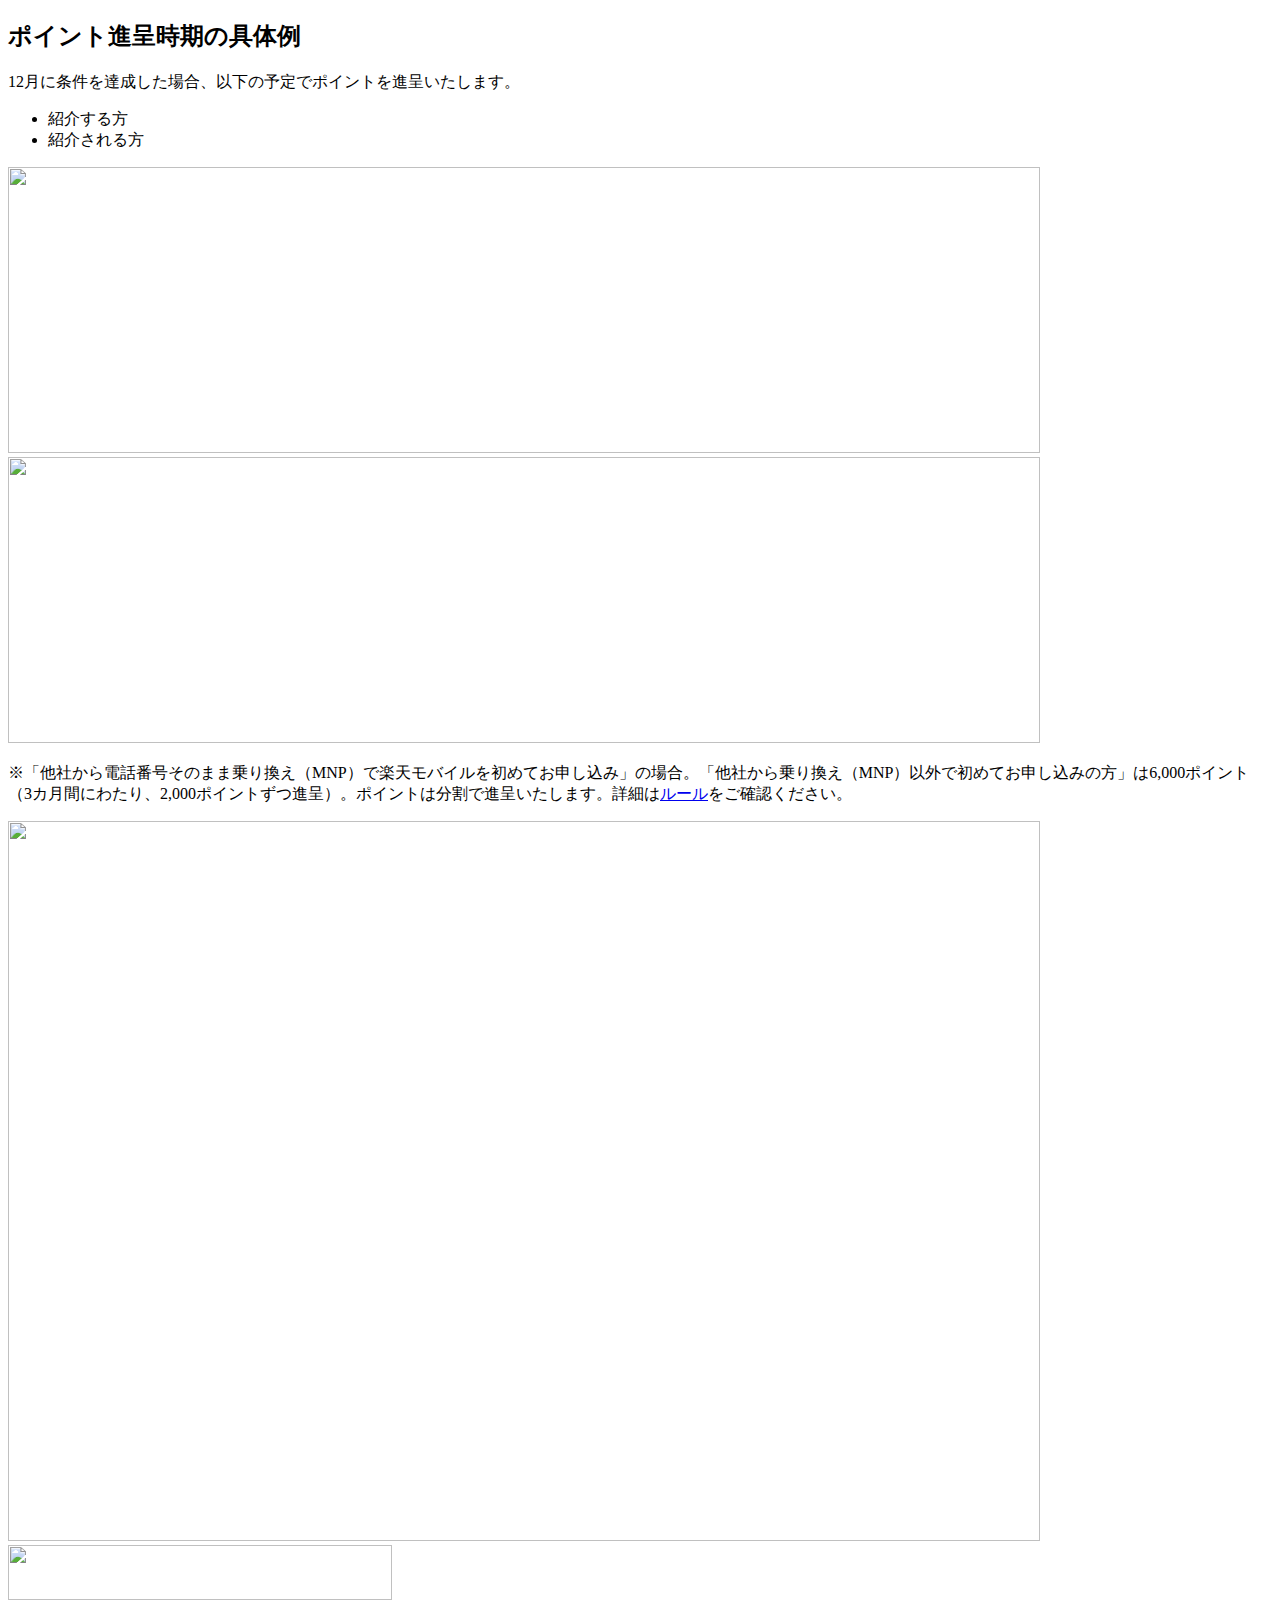
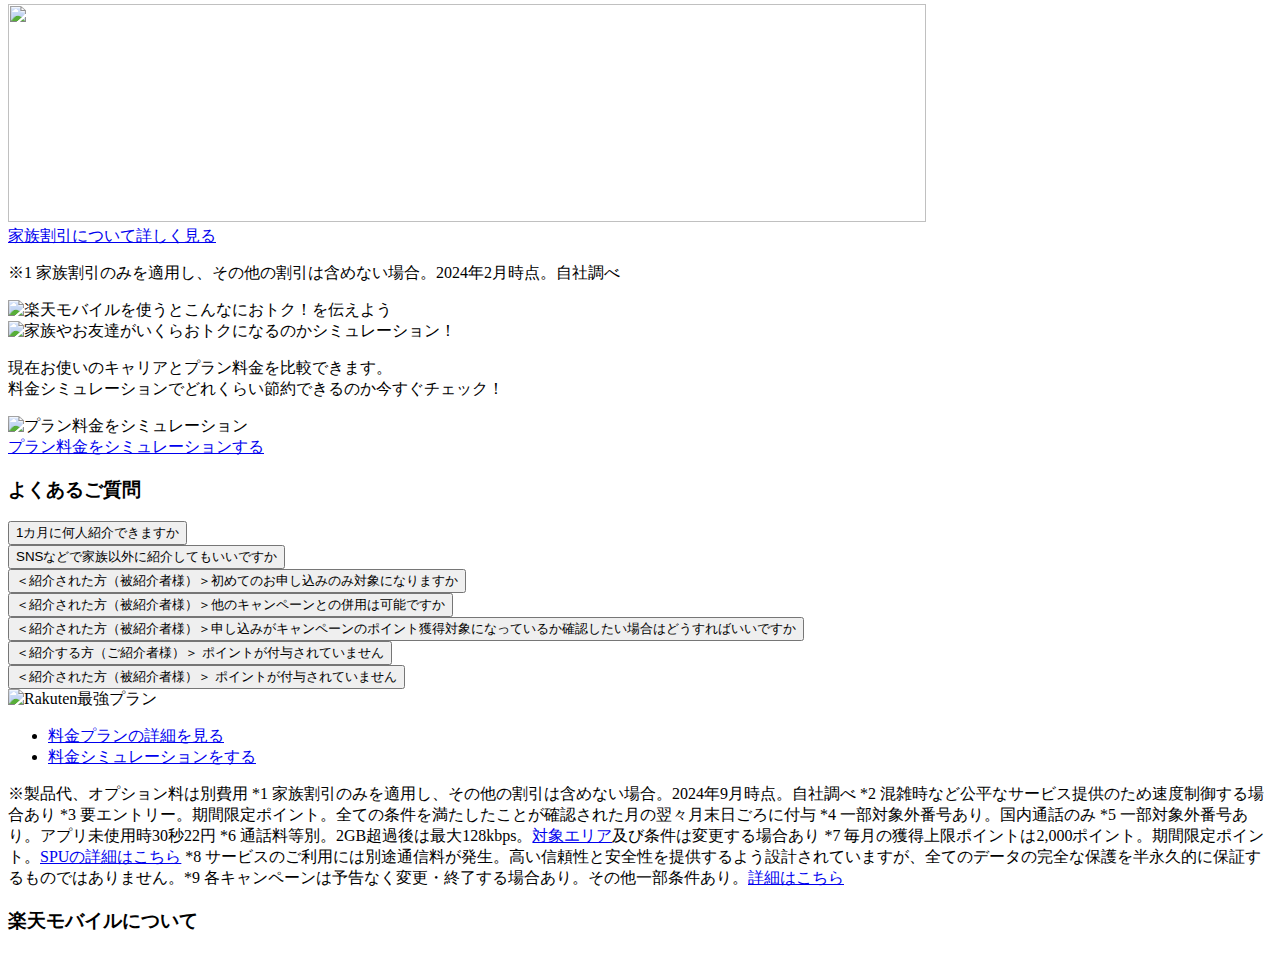
==== commit 915de00f: "optimize prompt" ====
--- a/tools/campaign-referral.html
+++ b/tools/campaign-referral.html
@@ -7,501 +7,6 @@
   </head>
   <body>
     <main>
-  
-
-  <div id="referral-js-header-nav-wrapper" class="referral-Layout_Nav-wrapper" data-fixed-header="">
-    <nav class="referral-Layout_Nav">
-      <ul class="referral-Layout_Nav-items">
-        
-          <li class="referral-Layout_Nav-item">
-          
-            <a href="#referral" class="referral-Layout_Nav-link js-scroll" data-ratid="campaign_referral_floating-index-flow" data-ratevent="click" data-ratparam="all">
-              <span class="referral-Layout_Nav-link-icon c-Icon_List-l"></span>
-              <span class="referral-Layout_Nav-link-text">紹介方法</span>
-            </a>
-          
-          </li>
-        
-          <li class="referral-Layout_Nav-item">
-          
-            <a href="#interview" class="referral-Layout_Nav-link js-scroll" data-ratid="campaign_referral_floating-index-interview" data-ratevent="click" data-ratparam="all">
-              <span class="referral-Layout_Nav-link-icon c-Icon_Movie-l"></span>
-              <span class="referral-Layout_Nav-link-text">紹介者の体験談</span>
-            </a>
-          
-          </li>
-        
-          <li class="referral-Layout_Nav-item">
-          
-            <a href="#referral-here" class="c-Btn_Primary referral-Layout_Nav-button js-scroll" data-ratid="campaign_referral_floating-index-referral" data-ratevent="click" data-ratparam="all">紹介する</a>
-          
-          </li>
-        
-        </ul>
-    </nav>
-  </div>
-
-  <div class="referral-Hero">
-    <h1 data-gtm-vis-recent-on-screen9148831_273="3501" data-gtm-vis-first-on-screen9148831_273="3501" data-gtm-vis-total-visible-time9148831_273="100" data-gtm-vis-has-fired9148831_273="1" data-gtm-vis-recent-on-screen9148831_284="3504" data-gtm-vis-first-on-screen9148831_284="3504" data-gtm-vis-total-visible-time9148831_284="100" data-gtm-vis-has-fired9148831_284="1" data-gtm-vis-recent-on-screen9148831_285="3506" data-gtm-vis-first-on-screen9148831_285="3506" data-gtm-vis-total-visible-time9148831_285="100" data-gtm-vis-has-fired9148831_285="1" data-gtm-vis-recent-on-screen9148831_303="3507" data-gtm-vis-first-on-screen9148831_303="3507" data-gtm-vis-total-visible-time9148831_303="100" data-gtm-vis-has-fired9148831_303="1" data-gtm-vis-recent-on-screen9148831_606="3508" data-gtm-vis-first-on-screen9148831_606="3508" data-gtm-vis-total-visible-time9148831_606="100" data-gtm-vis-has-fired9148831_606="1" data-gtm-vis-recent-on-screen9148831_607="3509" data-gtm-vis-first-on-screen9148831_607="3509" data-gtm-vis-total-visible-time9148831_607="100" data-gtm-vis-has-fired9148831_607="1" data-gtm-vis-recent-on-screen9148831_283="3617" data-gtm-vis-first-on-screen9148831_283="3617" data-gtm-vis-total-visible-time9148831_283="2000" data-gtm-vis-has-fired9148831_283="1">
-      <picture>
-        <source media="(max-width: 834px)" srcset="/assets/img/campaign/referral/img-kv-sp-241205.png" width="750" height="822">
-        <img src="./assets/assets/img/campaign/referral/img-kv-pc-241205.png" alt="楽天モバイル紹介キャンペーン！紹介1人につき10,000ポイント、紹介される方も最大13,000ポイントプレゼント！紹介する方には1/7（火）08:59までポイント増量中！" width="2000" height="400">
-      </picture>
-    </h1>
-  </div>
-
-  <div class="referral-Layout_Period">
-    <ul class="referral-Layout_Period-inner c-Txt_Cap">
-      <li class="c-Txt_Emp-cap">
-        ※1 紹介された方（被紹介者様）の「Rakuten最強プラン」お申し込みが2024年12月1日（日）00:00から2025年1月7日（火）08:59までは楽天モバイルご契約者様でなくてもご紹介可能で、紹介した方（紹介者様）には期間限定ポイントとして10,000ポイントを3カ月間にわたり進呈いたします。2025年1月7日（火）09:00以降は7,000ポイントになります。
-      </li>
-      <li class="c-Txt_Emp-cap">※2 紹介された方（被紹介者様）が楽天モバイル公式 楽天市場店にて6,000円OFFクーポンを利用された場合は、7,000ポイントとなります。</li>
-      <li class="c-Txt_Emp-cap">※ 予告なく特典内容の変更、キャンペーンの中止を行う可能性がございます。</li>
-      <li>※ 紹介された方（被紹介者様）のRakuten Linkアプリの利用が必要です。</li>
-    </ul>
-  </div>
-
-  <div class="l-System_Container">
-    <p class="u-Adjust_Align-right u-Adjust_Mt-16">
-      <a href="./assets/campaign/referral/en/?l-id=campaign_referral_referral-en" class="c-Link_Txt-inline">English<span class="c-Icon_Chevron-right"></span></a>
-    </p>
-  </div>
-
-  <p class="u-Adjust_Align-center u-Adjust_Mt-16"><span class="c-Txt_Emp-01">【キャンペーン期間】</span><br class="u-Show_Oxx"> 2023年2月15日（水）07:00 ～ 終了日未定</p>
-
-    <div id="referral-here" class="l-System_Container">
-      <div class="referral-Layout_Here-wrapper">
-        <div class="u-Rat_Appear-height" data-ratid="campaign_referral_scroll-02_referral" data-ratevent="appear" data-ratparam="all"></div>
-        <div class="referral-Layout_Here">
-          <img class="referral-Layout_Here-title" src="./assets/assets/img/campaign/referral/here-230315.png" alt="ご紹介はこちらから">
-          <h2 class="c-Heading_Lv2 u-Adjust_Align-center u-Adjust_Mt-16 referral-Layout_Here-heading-lv2">紹介リンクを送る</h2>
-          <div class="referral-Utility_Show-pc">
-            <div class="referral-Layout_Here-content">
-              <div class="referral-Layout_Here-content-item">
-                <img src="./assets/assets/img/campaign/referral/icon-mail-pc-240603.png" alt="メール" width="64" height="96">
-                <div class="u-Adjust_Align-center" style="width: 100%;">
-                  <a href="https://refer.rakuten.co.jp/invitation/mail?campaign=mobile" target="_blank" rel="noopener" class="c-Btn_Secondly"><span>紹介する<span class="c-Icon_New-window-l c-Btn_Icon-end"></span></span></a>
-                </div>
-              </div>
-              <div class="referral-Layout_Here-content-item">
-                <img src="./assets/assets/img/campaign/referral/icon-line-pc-240603.png" alt="LINE" width="64" height="96">
-                <img class="u-Adjust_Mt-16" src="./assets/assets/img/campaign/referral/qr-line-230222.png" alt="LINEで紹介する" width="96">
-              </div>
-              <div class="referral-Layout_Here-content-item">
-                <img src="./assets/assets/img/campaign/referral/icon-x-pc-240603.png" alt="X" width="64" height="96">
-                <img class="u-Adjust_Mt-16" src="./assets/assets/img/campaign/referral/qr-twitter-230315.png" alt="Xで紹介する" width="96">
-              </div>
-              <div class="referral-Layout_Here-content-item">
-                <img src="./assets/assets/img/campaign/referral/icon-viber-pc-240603.png" alt="Viber" width="60" height="96">
-                <img class="u-Adjust_Mt-16" src="./assets/assets/img/campaign/referral/qr-viber-230222.png" alt="Viberで紹介する" width="96">
-              </div>
-              <div class="referral-Layout_Here-content-item">
-                <img src="./assets/assets/img/campaign/referral/icon-referral-pc-240603.png" alt="Rakuten Link" width="115" height="96">
-                <img class="u-Adjust_Mt-16" src="./assets/assets/img/campaign/referral/qr-referral.png" alt="Rakuten Linkで紹介する" width="96">
-              </div>
-              <div class="referral-Layout_Here-content-item">
-                <img src="./assets/assets/img/campaign/referral/icon-chat-pc-240603.png" alt="SMS・その他" width="93" height="96">
-                <img class="u-Adjust_Mt-16" src="./assets/assets/img/campaign/referral/qr-other-230222.png" alt="SMS・その他" width="96">
-              </div>
-            </div>
-          </div>
-          <div class="referral-Layout_Here-content-sp">
-            <div>
-              <a href="https://refer.rakuten.co.jp/invitation/line?campaign=mobile" target="_blank" rel="noopener" class="c-Card_Normal referral-Layout_Here-content-sp-item"><img src="./assets/assets/img/campaign/referral/icon-line-sp-240603.png" alt="LINE" width="74" height="80" loading="lazy"></a>
-            </div>
-            <div>
-              <a href="https://refer.rakuten.co.jp/invitation/mail?campaign=mobile" target="_blank" rel="noopener" class="c-Card_Normal referral-Layout_Here-content-sp-item"><img src="./assets/assets/img/campaign/referral/icon-mail-sp-240603.png" alt="メール" width="74" height="80" loading="lazy"></a>
-            </div>
-            <div>
-              <a href="https://refer.rakuten.co.jp/invitation/web_share?campaign=mobile" target="_blank" rel="noopener" class="c-Card_Normal referral-Layout_Here-content-sp-item"><img src="./assets/assets/img/campaign/referral/icon-chat-sp-240603.png" alt="SMS・その他" width="74" height="80" loading="lazy"></a>
-            </div>
-            <div>
-              <a href="https://refer.rakuten.co.jp/invitation/twitter?campaign=mobile" target="_blank" rel="noopener" class="c-Card_Normal referral-Layout_Here-content-sp-item"><img src="./assets/assets/img/campaign/referral/icon-x-sp-240603.png" alt="X" width="74" height="80" loading="lazy"></a>
-            </div>
-            <div>
-              <a href="https://refer.rakuten.co.jp/invitation/viber?campaign=mobile" target="_blank" rel="noopener" class="c-Card_Normal referral-Layout_Here-content-sp-item"><img src="./assets/assets/img/campaign/referral/icon-viber-sp-240603.png" alt="Viber" width="74" height="80" loading="lazy"></a>
-            </div>
-            <div>
-              <a href="https://refer.rakuten.co.jp/invitation/rakuten_link?campaign=mobile" target="_blank" rel="noopener" class="c-Card_Normal referral-Layout_Here-content-sp-item"><img src="./assets/assets/img/campaign/referral/icon-referral-sp-240610.png" alt="Rakuten Link" width="74" height="80" loading="lazy"></a>
-            </div>
-          </div>
-          <div class="u-Adjust_Align-center u-Adjust_Mt-32">
-            <h2 class="c-Heading_Lv2 referral-Layout_Here-heading-lv2">QRコードを見せる</h2>
-            <div class="u-Adjust_Mt-16">
-              <a href="https://refer.rakuten.co.jp/invitation/qr?campaign=mobile" target="_blank" rel="noopener" class="c-Btn_Secondly-large referral-Layout_Here-qrcode-btn">
-                <span>読み取り用QRコードを表示</span><span class="c-Icon_New-window-l c-Btn_Icon-end"></span>
-              </a>
-            </div>
-            <div class="referral-Layout_Here-qrcode-img">
-              <img src="./assets/assets/img/campaign/referral/show-qrcode-240603.png" alt="" width="138" height="112" loading="lazy">
-            </div>
-          </div>
-        </div>
-
-        <div class="u-Adjust_Align-center u-Adjust_Mt-16">
-          <a href="./assets/area/?l-id=campaign_referral_area" class="c-Link_Txt-inline" target="_blank">紹介前に！つながるエリア・通信品質のご確認はこちら！<span class="c-Icon_Chevron-right"></span></a>
-        </div>
-
-        <div class="l-Media_Grid u-Adjust_Mt-32 u-Adjust_Align-center">
-          <a class="c-Banner_Hover-act" href="./assets/campaign/referral/event202408/?l-id=campaign_referral_campaign_referral_event202408">
-            <picture>
-              <source media="(max-width: 834px)" srcset="/assets/img/bnr/bnr-referral-event-343-108-240809.png" width="686" height="216">
-              <img src="./assets/assets/img/bnr/bnr-referral-event-1032-160-240909.png" width="1032" height="160" alt="2023年10月 - 2024年5月期 楽天モバイル紹介感謝イベント事後レポート スペシャルギフトをもらった契約者も!?" loading="lazy">
-            </picture>
-          </a>
-        </div>
-
-      </div>
-
-      <div class="u-Rat_Appear-height" data-ratid="campaign_referral_scroll-03_how-to" data-ratevent="appear" data-ratparam="all"></div>
-      <div id="referral" class="referral-Layout_Easy u-Adjust_Mt-48 u-Adjust_Pt-16 u-Adjust_Align-center">
-        <picture>
-          <source media="(max-width: 834px)" srcset="/assets/img/campaign/referral/easy-title-sp.png" width="180">
-          <img src="./assets/assets/img/campaign/referral/easy-title-pc.png" alt="紹介方法はカンタン！" width="383">
-        </picture>
-      </div>
-    </div>
-    <div class="c-Tab js-Tab u-Adjust_Mt-24">
-      <div class="l-System_Container">
-        <ul class="c-Tab_Items" role="tablist">
-          <li class="c-Tab_Item" id="tab-menu1" role="tab" aria-selected="true" aria-controls="tab-content1" data-ratid="campaign_referral_tab-line" data-ratevent="click" data-ratparam="all">LINE・<br class="referral-Utility_Show-sp">SNS等</li>
-          <li class="c-Tab_Item" id="tab-menu3" role="tab" aria-selected="false" aria-controls="tab-content2" data-ratid="campaign_referral_tab-mail" data-ratevent="click" data-ratparam="all">メール</li>
-          <li class="c-Tab_Item" id="tab-menu2" role="tab" aria-selected="false" aria-controls="tab-content3" data-ratid="campaign_referral_tab-sms" data-ratevent="click" data-ratparam="all">SMS・<br class="referral-Utility_Show-sp">その他</li>
-          <li class="c-Tab_Item" id="tab-menu7" role="tab" aria-selected="false" aria-controls="tab-content7" data-ratid="campaign_referral_tab-qr" data-ratevent="click" data-ratparam="all">QRコード<br class="referral-Utility_Show-sp">表示</li>
-        </ul>
-      </div>
-      <div class="l-System_Container u-Adjust_Mt-24  referral-Utility_Sp-padding-none">
-        <div class="referral-Layout_Easy-tab">
-          <div class="c-Tab_Panel" id="tab-content1" role="tabpanel" aria-hidden="false" aria-labelledby="tab-menu1">
-            <div class="referral-Layout_Easy-tab-content-title u-Adjust_Pt-40">
-              <img src="./assets/assets/img/campaign/referral/easy-1-pc.png" alt="紹介する方" width="328">
-            </div>
-            <div class="referral-Layout_Easy-tab-content referral-Layout_Easy-tab-content-01 u-Adjust_Mt-16">
-              <div class="referral-Layout_Easy-tab-content-item u-Adjust_Align-center">
-                <img class="u-Adjust_Mt-24" src="./assets/assets/img/campaign/referral/step-1-p.png" alt="STEP 1" width="72">
-                <div class="referral-Utility_Show-pc">
-                  <p class="c-Txt_Emp-01 u-Adjust_Mt-8">QRコードを読み取る</p>
-                  <div class="referral-Layout_Easy-tab-content-item-cap-wrapper">
-                    <img class="u-Adjust_Mt-32 referral-Layout_Easy-tab-content-item-cap" src="./assets/assets/img/campaign/referral/line-1-pc-230222.png" alt="QRコードを読み取る" width="144">
-                  </div>
-                  <p class="c-Txt_Cap u-Adjust_Align-center referral-Layout_Easy-tab-content-note referral-Layout_Easy-tab-content-note-03">
-                    ※Rakuten Linkで紹介する場合は、Rakuten Linkアプリ内のQRコードリーダーをご利用ください。
-                  </p>
-                </div>
-                <div class="referral-Utility_Show-sp">
-                  <p class="c-Txt_Emp-01 u-Adjust_Mt-8">ボタンをタップ</p>
-                  <div class="u-Adjust_Mt-32">
-                    <a href="https://refer.rakuten.co.jp/invitation/line?campaign=mobile" target="_blank" class="c-Btn_Secondly referral-Layout_Here-content-item-inner"><span class="u-Adjust_Mr-8"><img src="./assets/assets/img/campaign/referral/icon-line-sp-240520.png" alt="LINEで紹介" width="24"></span><span>LINEで紹介</span><span class="c-Icon_New-window-l c-Btn_Icon-end"></span></a>
-                  </div>
-                  <div class="u-Adjust_Mt-16">
-                    <a href="https://refer.rakuten.co.jp/invitation/twitter?campaign=mobile" target="_blank" class="c-Btn_Secondly referral-Layout_Here-content-item-inner"><span class="u-Adjust_Mr-8"><img src="./assets/assets/img/campaign/referral/icon-twitter-sp-240520.png" alt="Xで紹介" width="26"></span><span>Xで紹介</span><span class="c-Icon_New-window-l c-Btn_Icon-end u-Adjust_Valign-middle"></span></a>
-                  </div>
-                  <div class="u-Adjust_Mt-16">
-                    <a href="https://refer.rakuten.co.jp/invitation/viber?campaign=mobile" target="_blank" class="c-Btn_Secondly referral-Layout_Here-content-item-inner"><span class="u-Adjust_Mr-8"><img src="./assets/assets/img/campaign/referral/icon-viber-sp-240520.png" alt="Viberで紹介" width="24"></span><span>Viberで紹介</span><span class="c-Icon_New-window-l c-Btn_Icon-end"></span></a>
-                  </div>
-                  <div class="u-Adjust_Mt-16">
-                    <a href="https://refer.rakuten.co.jp/invitation/rakuten_link?campaign=mobile" target="_blank" class="c-Btn_Secondly referral-Layout_Here-content-item-inner"><span><img src="./assets/assets/img/campaign/referral/icon-referral-sp.png" alt="Rakuten Linkで紹介する" width="32"></span><span>Rakuten Linkで<br>紹介する</span><span class="c-Icon_New-window-l c-Btn_Icon-end u-Adjust_Valign-middle"></span></a>
-                  </div>
-                </div>
-              </div>
-              <div class="referral-Layout_Easy-tab-content-item u-Adjust_Align-center">
-                <img class="u-Adjust_Mt-24" src="./assets/assets/img/campaign/referral/step-2-p.png" alt="STEP 2" width="72">
-                <p class="c-Txt_Emp-01 u-Adjust_Mt-8">楽天会員にログイン</p>
-                <div class="referral-Layout_Easy-tab-content-item-cap-wrapper">
-                  <img class="u-Adjust_Mt-32 referral-Layout_Easy-tab-content-item-cap" src="./assets/assets/img/campaign/referral/line-2.png" alt="楽天会員にログイン" width="144">
-                </div>
-              </div>
-              <div class="referral-Layout_Easy-tab-content-item u-Adjust_Align-center">
-                <img class="u-Adjust_Mt-24" src="./assets/assets/img/campaign/referral/step-3-p.png" alt="STEP 3" width="72">
-                <p class="c-Txt_Emp-01 u-Adjust_Mt-8">アプリへ遷移</p>
-                <div class="referral-Layout_Easy-tab-content-item-cap-wrapper">
-                  <img class="u-Adjust_Mt-32 referral-Layout_Easy-tab-content-item-cap" src="./assets/assets/img/campaign/referral/line-3-230222.png" alt="LINEアプリへ遷移" width="144">
-                </div>
-                <p class="u-Adjust_Mt-8 c-Txt_Cap u-Adjust_Align-center referral-Layout_Easy-tab-content-note referral-Layout_Easy-tab-content-note-01">
-                  ※LINEの場合
-                </p>
-              </div>
-              <div class="referral-Layout_Easy-tab-content-item u-Adjust_Align-center">
-                <img class="u-Adjust_Mt-24" src="./assets/assets/img/campaign/referral/step-4-p.png" alt="STEP 4" width="72">
-                <p class="c-Txt_Emp-01 u-Adjust_Mt-8"><span class="c-Txt_Normal-s">送信先を選択して</span><br>メッセージ送信！</p>
-                <div class="referral-Layout_Easy-tab-content-item-cap-wrapper">
-                  <img class="u-Adjust_Mt-8 referral-Layout_Easy-tab-content-item-cap" src="./assets/assets/img/campaign/referral/line-4-230222.png" alt="送信先を選択してメッセージ送信！" width="144">
-                </div>
-                <p class="u-Adjust_Mt-8 c-Txt_Cap u-Adjust_Align-center referral-Layout_Easy-tab-content-note referral-Layout_Easy-tab-content-note-02">
-                  ※LINEの場合
-                </p>
-              </div>
-            </div>
-            <div class="u-Adjust_Align-center u-Adjust_Mt-24">
-              <img src="./assets/assets/img/campaign/referral/polygon.png" alt="" width="45">
-            </div>
-            <p class="c-Txt_Emp-01 u-Adjust_Mt-24 u-Adjust_Align-center">メッセージが届いたら...</p>
-            <div class="referral-Layout_Easy-tab-content-title u-Adjust_Mt-16">
-              <img src="./assets/assets/img/campaign/referral/easy-2-pc-230801.png" alt="紹介される方" width="342">
-            </div>
-            <div class="referral-Layout_Easy-tab-content referral-Layout_Easy-tab-content-01 u-Adjust_Mt-16">
-              <div class="referral-Layout_Easy-tab-content-item u-Adjust_Align-center">
-                <img class="u-Adjust_Mt-24" src="./assets/assets/img/campaign/referral/step-1-p.png" alt="STEP 1" width="72">
-                <p class="c-Txt_Emp-01 u-Adjust_Mt-8"><span class="c-Txt_Normal-s">メッセージに記載の</span><br>URLをタップ</p>
-                <div class="referral-Layout_Easy-tab-content-item-cap-wrapper">
-                  <img class="u-Adjust_Mt-8 referral-Layout_Easy-tab-content-item-cap" src="./assets/assets/img/campaign/referral/line-5-230222.png" alt="メッセージに記載のURLをタップ" width="144">
-                </div>
-                <p class="u-Adjust_Mt-8 c-Txt_Cap u-Adjust_Align-center referral-Layout_Easy-tab-content-note referral-Layout_Easy-tab-content-note-03">
-                  ※LINEの場合
-                </p>
-              </div>
-              <div class="referral-Layout_Easy-tab-content-item u-Adjust_Align-center">
-                <img class="u-Adjust_Mt-24" src="./assets/assets/img/campaign/referral/step-2-p.png" alt="STEP 2" width="72">
-                <p class="c-Txt_Emp-01 u-Adjust_Mt-8">楽天会員にログイン</p>
-                <div class="referral-Layout_Easy-tab-content-item-cap-wrapper">
-                  <img class="u-Adjust_Mt-32 referral-Layout_Easy-tab-content-item-cap" src="./assets/assets/img/campaign/referral/mail-2.png" alt="楽天会員にログイン" width="144">
-                </div>
-              </div>
-              <div class="referral-Layout_Easy-tab-content-item u-Adjust_Align-center">
-                <img class="u-Adjust_Mt-24" src="./assets/assets/img/campaign/referral/step-3-p.png" alt="STEP 3" width="72">
-                <p class="c-Txt_Emp-01 u-Adjust_Mt-8"><span class="c-Txt_Normal-s">ログインの翌々月末日までに</span><br>プラン申し込み＆開通</p>
-                <p class="c-Txt_Cap u-Adjust_Align-center u-Adjust_Mt-16">※お申し込み後のログインは特典対象外<br>※データタイプは特典対象外</p>
-                <div class="referral-Layout_Easy-tab-content-item-cap-wrapper">
-                  <img class="u-Adjust_Mt-32 referral-Layout_Easy-tab-content-item-cap" src="./assets/assets/img/campaign/referral/line-7.png" alt="ログインの翌々月末日までにプラン申し込み＆開通" width="208">
-                </div>
-              </div>
-              <div class="referral-Layout_Easy-tab-content-item u-Adjust_Align-center">
-                <img class="u-Adjust_Mt-24" src="./assets/assets/img/campaign/referral/step-4-p.png" alt="STEP 4" width="72">
-                <p class="c-Txt_Emp-01 u-Adjust_Mt-8"><span class="c-Txt_Normal-s">ログインの翌々月末日までに</span><br>Rakuten Linkアプリから発信で10秒以上通話</p>
-                <div class="referral-Layout_Easy-tab-content-item-cap-wrapper">
-                  <img class="u-Adjust_Mt-32 referral-Layout_Easy-tab-content-item-cap" src="./assets/assets/img/campaign/referral/line-8.png" alt="ログインの翌々月末日までにRakuten Linkで通話" width="208">
-                </div>
-              </div>
-            </div>
-            <div class="u-Adjust_Align-center u-Adjust_Mt-24">
-              <img src="./assets/assets/img/campaign/referral/polygon.png" alt="" width="45">
-            </div>
-          </div>
-          <div class="c-Tab_Panel" id="tab-content2" role="tabpanel" aria-hidden="true" aria-labelledby="tab-menu2">
-            <div class="referral-Layout_Easy-tab-content-title u-Adjust_Pt-40">
-              <img src="./assets/assets/img/campaign/referral/easy-1-pc.png" alt="紹介する方" width="328">
-            </div>
-            <div class="referral-Layout_Easy-tab-content referral-Layout_Easy-tab-content-02 u-Adjust_Mt-16">
-              <div class="referral-Layout_Easy-tab-content-item referral-Layout_Easy-tab-content-item-mod-01 u-Adjust_Align-center">
-                <img class="u-Adjust_Mt-24" src="./assets/assets/img/campaign/referral/step-1-p.png" alt="STEP 1" width="72">
-                <p class="c-Txt_Emp-01 u-Adjust_Mt-8">「メールで紹介する」<br>をタップ</p>
-                <div class="u-Adjust_Mt-32">
-                  <a href="https://refer.rakuten.co.jp/invitation/mail?campaign=mobile" target="_blank" class="c-Btn_Secondly"><span class="c-Icon_Mail-f referral-Layout_Here-content-icon-mail u-Adjust_Mr-8"></span><span>メールで紹介する<span class="c-Icon_New-window-l c-Btn_Icon-end"></span></span></a>
-                </div>
-                <img class="u-Adjust_Mt-16" src="./assets/assets/img/campaign/referral/mail-1.png" alt="「メールで紹介する」" width="158">
-              </div>
-              <div class="referral-Layout_Easy-tab-content-item referral-Layout_Easy-tab-content-item-mod-01 u-Adjust_Align-center">
-                <img class="u-Adjust_Mt-24" src="./assets/assets/img/campaign/referral/step-2-p.png" alt="STEP 2" width="72">
-                <p class="c-Txt_Emp-01 u-Adjust_Mt-8">楽天会員にログイン</p>
-                <img class="u-Adjust_Mt-32" src="./assets/assets/img/campaign/referral/mail-2.png" alt="楽天会員にログイン" width="144">
-              </div>
-              <div class="referral-Layout_Easy-tab-content-item referral-Layout_Easy-tab-content-item-mod-01 u-Adjust_Align-center">
-                <img class="u-Adjust_Mt-24" src="./assets/assets/img/campaign/referral/step-3-p.png" alt="STEP 3" width="72">
-                <p class="c-Txt_Emp-01 u-Adjust_Mt-8"><span class="c-Txt_Normal-s">必要事項を入力して</span><br>メール送信！</p>
-                <img class="u-Adjust_Mt-16" src="./assets/assets/img/campaign/referral/mail-3.png" alt="必要事項を入力してメール送信！" width="144">
-              </div>
-              <div class="referral-Layout_Easy-tab-content-item referral-Layout_Easy-tab-content-item-mod-01 u-Adjust_Align-center">
-                <img class="u-Adjust_Mt-24" src="./assets/assets/img/campaign/referral/step-4-p.png" alt="STEP 4" width="72">
-                <p class="c-Txt_Emp-01 u-Adjust_Mt-8">お相手にメール到着</p>
-                <img class="u-Adjust_Mt-16" src="./assets/assets/img/campaign/referral/mail-4-240201.png" alt="必要事項を入力してメール送信！" width="144">
-              </div>
-            </div>
-            <div class="u-Adjust_Align-center u-Adjust_Mt-24">
-              <img src="./assets/assets/img/campaign/referral/polygon.png" alt="" width="45">
-            </div>
-            <p class="c-Txt_Emp-01 u-Adjust_Mt-24 u-Adjust_Align-center">メッセージが届いたら...</p>
-            <div class="referral-Layout_Easy-tab-content-title u-Adjust_Mt-16">
-              <img src="./assets/assets/img/campaign/referral/easy-2-pc-230801.png" alt="紹介される方" width="342">
-            </div>
-            <div class="referral-Layout_Easy-tab-content referral-Layout_Easy-tab-content-01 u-Adjust_Mt-16">
-              <div class="referral-Layout_Easy-tab-content-item u-Adjust_Align-center">
-                <img class="u-Adjust_Mt-24" src="./assets/assets/img/campaign/referral/step-1-p.png" alt="STEP 1" width="72">
-                <p class="c-Txt_Emp-01 u-Adjust_Mt-8"><span class="c-Txt_Normal-s">メールに記載の</span><br>ボタンをタップ</p>
-                <img class="u-Adjust_Mt-8" src="./assets/assets/img/campaign/referral/mail-4-240201.png" alt="メールに記載のボタンをタップ" width="144">
-              </div>
-              <div class="referral-Layout_Easy-tab-content-item u-Adjust_Align-center">
-                <img class="u-Adjust_Mt-24" src="./assets/assets/img/campaign/referral/step-2-p.png" alt="STEP 2" width="72">
-                <p class="c-Txt_Emp-01 u-Adjust_Mt-8">楽天会員にログイン</p>
-                <img class="u-Adjust_Mt-32" src="./assets/assets/img/campaign/referral/mail-5.png" alt="楽天会員にログイン" width="144">
-              </div>
-              <div class="referral-Layout_Easy-tab-content-item u-Adjust_Align-center">
-                <img class="u-Adjust_Mt-24" src="./assets/assets/img/campaign/referral/step-3-p.png" alt="STEP 3" width="72">
-                <p class="c-Txt_Emp-01 u-Adjust_Mt-8"><span class="c-Txt_Normal-s">ログインの翌々月末日までに</span><br>プラン申し込み＆開通</p>
-                <p class="c-Txt_Cap u-Adjust_Align-center u-Adjust_Mt-16">※お申し込み後のログインは特典対象外<br>※データタイプは特典対象外</p>
-                <img class="u-Adjust_Mt-32" src="./assets/assets/img/campaign/referral/mail-7.png" alt="ログインの翌々月末日までにプラン申し込み＆開通" width="208">
-              </div>
-              <div class="referral-Layout_Easy-tab-content-item u-Adjust_Align-center">
-                <img class="u-Adjust_Mt-24" src="./assets/assets/img/campaign/referral/step-4-p.png" alt="STEP 4" width="72">
-                <p class="c-Txt_Emp-01 u-Adjust_Mt-8"><span class="c-Txt_Normal-s">ログインの翌々月末日までに</span><br>Rakuten Linkアプリから発信で10秒以上通話</p>
-                <img class="u-Adjust_Mt-32" src="./assets/assets/img/campaign/referral/mail-8.png" alt="ログインの翌々月末日までにRakuten Linkで通話" width="208">
-              </div>
-            </div>
-            <div class="u-Adjust_Align-center u-Adjust_Mt-24">
-              <img src="./assets/assets/img/campaign/referral/polygon.png" alt="" width="45">
-            </div>
-          </div>
-          <div class="c-Tab_Panel" id="tab-content3" role="tabpanel" aria-hidden="true" aria-labelledby="tab-menu3">
-            <div class="referral-Layout_Easy-tab-content-title u-Adjust_Pt-40">
-              <img src="./assets/assets/img/campaign/referral/easy-1-pc.png" alt="紹介する方" width="328">
-            </div>
-            <div class="referral-Layout_Easy-tab-content referral-Layout_Easy-tab-content-01 u-Adjust_Mt-16">
-              <div class="referral-Layout_Easy-tab-content-item u-Adjust_Align-center">
-                <img class="u-Adjust_Mt-24" src="./assets/assets/img/campaign/referral/step-1-p.png" alt="STEP 1" width="72">
-                <div class="referral-Utility_Show-pc">
-                  <p class="c-Txt_Emp-01 u-Adjust_Mt-8">QRコードを読み取る</p>
-                  <img class="u-Adjust_Mt-64" src="./assets/assets/img/campaign/referral/other-1-pc-230222.png" alt="QRコードを読み取る" width="144">
-                </div>
-                <div class="referral-Utility_Show-sp">
-                  <p class="c-Txt_Emp-01 u-Adjust_Mt-8">「SMS・その他」<br>をタップ</p>
-                  <div class="u-Adjust_Mt-32">
-                    <a href="https://refer.rakuten.co.jp/invitation/web_share?campaign=mobile" target="_blank" class="c-Btn_Secondly referral-Layout_Easy-tab-content-01-btn"><span class="u-Adjust_Mr-8"><img src="./assets/assets/img/campaign/referral/icon-chat-sp-240520.png" alt="SMS・その他" width="18"></span><span>SMS・その他<span class="c-Icon_New-window-l c-Btn_Icon-end"></span></span></a>
-                  </div>
-                  <img class="u-Adjust_Mt-16 referral-Layout_Easy-tab-content-01-img" src="./assets/assets/img/campaign/referral/other-1.png" alt="「その他で紹介する」をタップ" width="158">
-                </div>
-              </div>
-              <div class="referral-Layout_Easy-tab-content-item u-Adjust_Align-center">
-                <img class="u-Adjust_Mt-24" src="./assets/assets/img/campaign/referral/step-2-p.png" alt="STEP 2" width="72">
-                <p class="c-Txt_Emp-01 u-Adjust_Mt-8">楽天会員にログイン</p>
-                <img class="u-Adjust_Mt-40" src="./assets/assets/img/campaign/referral/viber-2.png" alt="楽天会員にログイン" width="144">
-              </div>
-              <div class="referral-Layout_Easy-tab-content-item u-Adjust_Align-center">
-                <img class="u-Adjust_Mt-24" src="./assets/assets/img/campaign/referral/step-3-p.png" alt="STEP 3" width="72">
-                <p class="c-Txt_Emp-01 u-Adjust_Mt-8">アイコンをタップして<br>アプリを選択</p>
-                <img class="u-Adjust_Mt-16" src="./assets/assets/img/campaign/referral/other-3-230222.png" alt="アイコンをタップしてアプリを選択" width="144">
-              </div>
-              <div class="referral-Layout_Easy-tab-content-item u-Adjust_Align-center">
-                <img class="u-Adjust_Mt-24" src="./assets/assets/img/campaign/referral/step-4-p.png" alt="STEP 4" width="72">
-                <p class="c-Txt_Emp-01 u-Adjust_Mt-8"><span class="c-Txt_Normal-s">送信先を選択して</span><br>メッセージ送信！</p>
-                <img class="u-Adjust_Mt-16" src="./assets/assets/img/campaign/referral/other-4-230222.png" alt="送信先を選択してメッセージ送信！" width="144">
-              </div>
-            </div>
-            <div class="u-Adjust_Align-center u-Adjust_Mt-24">
-              <img src="./assets/assets/img/campaign/referral/polygon.png" alt="" width="45">
-            </div>
-            <p class="c-Txt_Emp-01 u-Adjust_Mt-24 u-Adjust_Align-center">メッセージが届いたら...</p>
-            <div class="referral-Layout_Easy-tab-content-title u-Adjust_Mt-16">
-              <img src="./assets/assets/img/campaign/referral/easy-2-pc-230801.png" alt="紹介される方" width="342">
-            </div>
-            <div class="referral-Layout_Easy-tab-content referral-Layout_Easy-tab-content-01 u-Adjust_Mt-16">
-              <div class="referral-Layout_Easy-tab-content-item u-Adjust_Align-center">
-                <img class="u-Adjust_Mt-24" src="./assets/assets/img/campaign/referral/step-1-p.png" alt="STEP 1" width="72">
-                <p class="c-Txt_Emp-01 u-Adjust_Mt-8"><span class="c-Txt_Normal-s">メッセージに記載の</span><br>URLをタップ</p>
-                <img class="u-Adjust_Mt-8" src="./assets/assets/img/campaign/referral/other-5-230222.png" alt="メッセージに記載のURLをタップ" width="144">
-              </div>
-              <div class="referral-Layout_Easy-tab-content-item u-Adjust_Align-center">
-                <img class="u-Adjust_Mt-24" src="./assets/assets/img/campaign/referral/step-2-p.png" alt="STEP 2" width="72">
-                <p class="c-Txt_Emp-01 u-Adjust_Mt-8">楽天会員にログイン</p>
-                <img class="u-Adjust_Mt-32" src="./assets/assets/img/campaign/referral/viber-6.png" alt="楽天会員にログイン" width="144">
-              </div>
-              <div class="referral-Layout_Easy-tab-content-item u-Adjust_Align-center">
-                <img class="u-Adjust_Mt-24" src="./assets/assets/img/campaign/referral/step-3-p.png" alt="STEP 3" width="72">
-                <p class="c-Txt_Emp-01 u-Adjust_Mt-8"><span class="c-Txt_Normal-s">ログインの翌々月末日までに</span><br>プラン申し込み＆開通</p>
-                <p class="c-Txt_Cap u-Adjust_Align-center u-Adjust_Mt-16">※お申し込み後のログインは特典対象外<br>※データタイプは特典対象外</p>
-                <img class="u-Adjust_Mt-32" src="./assets/assets/img/campaign/referral/viber-7.png" alt="ログインの翌々月末日までにプラン申し込み＆開通" width="208">
-              </div>
-              <div class="referral-Layout_Easy-tab-content-item u-Adjust_Align-center">
-                <img class="u-Adjust_Mt-24" src="./assets/assets/img/campaign/referral/step-4-p.png" alt="STEP 4" width="72">
-                <p class="c-Txt_Emp-01 u-Adjust_Mt-8"><span class="c-Txt_Normal-s">ログインの翌々月末日までに</span><br>Rakuten Linkアプリから発信で10秒以上通話</p>
-                <img class="u-Adjust_Mt-32" src="./assets/assets/img/campaign/referral/viber-8.png" alt="ログインの翌々月末日までにRakuten Linkで通話" width="208">
-              </div>
-            </div>
-            <div class="u-Adjust_Align-center u-Adjust_Mt-24">
-              <img src="./assets/assets/img/campaign/referral/polygon.png" alt="" width="45">
-            </div>
-          </div>
-          <div class="c-Tab_Panel" id="tab-content7" role="tabpanel" aria-hidden="true" aria-labelledby="tab-menu7">
-            <div class="referral-Layout_Easy-tab-content-title u-Adjust_Pt-40">
-              <img src="./assets/assets/img/campaign/referral/easy-1-pc.png" alt="紹介する方" width="328" height="56" loading="lazy">
-            </div>
-            <ol class="referral-Layout_Easy-tab-content referral-Layout_Easy-tab-content-01 u-Adjust_Mt-16">
-              <li class="referral-Layout_Easy-tab-content-item u-Adjust_Align-center">
-                <img class="u-Adjust_Mt-24" src="./assets/assets/img/campaign/referral/step-1-p.png" alt="STEP 1" width="72" height="18" loading="lazy">
-                <p class="c-Txt_Emp-01 u-Adjust_Mt-8">「読み取り用QRコードを<br>表示」をタップ</p>
-                <div class="u-Adjust_Mt-24">
-                  <a href="https://refer.rakuten.co.jp/invitation/qr?campaign=mobile" target="_blank" rel="noopener" class="c-Btn_Secondly referral-Layout_Easy-tab-qrcode-btn">
-                    <span>読み取り用<br>QRコードを表示</span><span class="c-Icon_New-window-l c-Btn_Icon-end"></span>
-                  </a>
-                </div>
-                <img class="u-Adjust_Mt-24" src="./assets/assets/img/campaign/referral/qrcode-1-240603.png" alt="" width="158" height="122" loading="lazy">
-              </li>
-              <li class="referral-Layout_Easy-tab-content-item u-Adjust_Align-center">
-                <img class="u-Adjust_Mt-24" src="./assets/assets/img/campaign/referral/step-2-p.png" alt="STEP 2" width="72" height="17" loading="lazy">
-                <p class="c-Txt_Emp-01 u-Adjust_Mt-8">楽天会員にログイン</p>
-                <img class="u-Adjust_Mt-40" src="./assets/assets/img/campaign/referral/viber-2.png" alt="楽天会員にログイン" width="144" height="226" loading="lazy">
-              </li>
-              <li class="referral-Layout_Easy-tab-content-item u-Adjust_Align-center">
-                <img class="u-Adjust_Mt-24" src="./assets/assets/img/campaign/referral/step-3-p.png" alt="STEP 3" width="72" height="17" loading="lazy">
-                <p class="c-Txt_Emp-01 u-Adjust_Mt-8">QRコードが<br>表示される</p>
-                <img class="u-Adjust_Mt-16" src="./assets/assets/img/campaign/referral/qrcode-3-240603.png" alt="楽天モバイルを紹介する" width="144" height="226" loading="lazy">
-              </li>
-              <li class="referral-Layout_Easy-tab-content-item u-Adjust_Align-center">
-                <img class="u-Adjust_Mt-24" src="./assets/assets/img/campaign/referral/step-4-p.png" alt="STEP 4" width="72" height="17" loading="lazy">
-                <p class="c-Txt_Emp-01 u-Adjust_Mt-8"><span class="c-Txt_Normal-s">紹介する相手に</span><br>QRコードを共有する</p>
-                <img class="u-Adjust_Mt-32" src="./assets/assets/img/campaign/referral/qrcode-4-240603.png" alt="" width="169" height="173" loading="lazy">
-              </li>
-            </ol>
-            <div class="u-Adjust_Align-center u-Adjust_Mt-24">
-              <img src="./assets/assets/img/campaign/referral/polygon.png" alt="" width="45">
-            </div>
-            <p class="c-Txt_Emp-01 u-Adjust_Mt-24 u-Adjust_Align-center">QRコードが表示されたら...</p>
-            <div class="referral-Layout_Easy-tab-content-title u-Adjust_Mt-16">
-              <img src="./assets/assets/img/campaign/referral/easy-2-pc-230801.png" alt="紹介される方" width="342" height="57" loading="lazy">
-            </div>
-            <ol class="referral-Layout_Easy-tab-content referral-Layout_Easy-tab-content-01 u-Adjust_Mt-16">
-              <li class="referral-Layout_Easy-tab-content-item u-Adjust_Align-center">
-                <img class="u-Adjust_Mt-24" src="./assets/assets/img/campaign/referral/step-1-p.png" alt="STEP 1" width="72" height="17" loading="lazy">
-                <p class="c-Txt_Emp-01 u-Adjust_Mt-8"><span class="c-Txt_Normal-s">紹介者から共有された</span><br>QRコードを読み取る</p>
-                <img class="u-Adjust_Mt-64" src="./assets/assets/img/campaign/referral/qrcode-5-240603.png" alt="" width="122" height="134" loading="lazy">
-              </li>
-              <li class="referral-Layout_Easy-tab-content-item u-Adjust_Align-center">
-                <img class="u-Adjust_Mt-24" src="./assets/assets/img/campaign/referral/step-2-p.png" alt="STEP 2" width="72" height="17" loading="lazy">
-                <p class="c-Txt_Emp-01 u-Adjust_Mt-8">楽天会員にログイン</p>
-                <img class="u-Adjust_Mt-32" src="./assets/assets/img/campaign/referral/viber-6.png" alt="楽天会員にログイン" width="144" height="226" loading="lazy">
-              </li>
-              <li class="referral-Layout_Easy-tab-content-item u-Adjust_Align-center">
-                <img class="u-Adjust_Mt-24" src="./assets/assets/img/campaign/referral/step-3-p.png" alt="STEP 3" width="72" height="17" loading="lazy">
-                <p class="c-Txt_Emp-01 u-Adjust_Mt-8"><span class="c-Txt_Normal-s">ログインの翌々月末日までに</span><br>プラン申し込み＆開通</p>
-                <p class="c-Txt_Cap u-Adjust_Align-center u-Adjust_Mt-16">※お申し込み後のログインは特典対象外<br>※データタイプは特典対象外</p>
-                <img class="u-Adjust_Mt-32" src="./assets/assets/img/campaign/referral/viber-7.png" alt="" width="208" height="144" loading="lazy">
-              </li>
-              <li class="referral-Layout_Easy-tab-content-item u-Adjust_Align-center">
-                <img class="u-Adjust_Mt-24" src="./assets/assets/img/campaign/referral/step-4-p.png" alt="STEP 4" width="72" height="17" loading="lazy">
-                <p class="c-Txt_Emp-01 u-Adjust_Mt-8"><span class="c-Txt_Normal-s">ログインの翌々月末日までに</span><br>Rakuten Linkアプリから発信で10秒以上通話</p>
-                <img class="u-Adjust_Mt-32" src="./assets/assets/img/campaign/referral/viber-8.png" alt="" width="208" height="160" loading="lazy">
-              </li>
-            </ol>
-            <div class="u-Adjust_Align-center u-Adjust_Mt-24">
-              <img src="./assets/assets/img/campaign/referral/polygon.png" alt="" width="45" height="26" loading="lazy">
-            </div>
-          </div>
-          <div class="referral-Layout_Point-wrapper u-Adjust_Mt-24">
-            <div class="referral-Layout_Point u-Adjust_Align-center">
-              <picture>
-                <source media="(max-width: 834px)" srcset="/assets/img/campaign/referral/r-point-sp-241201.png" width="200" height="72">
-                <img src="./assets/assets/img/campaign/referral/r-point-pc-241201.png" alt="R POINT" width="187" height="72">
-              </picture>
-              <div class="referral-Layout_Point-col">
-                <picture>
-                  <source media="(max-width: 834px)" srcset="/assets/img/campaign/referral/point-top-sp.png" width="311" height="72">
-                  <img src="./assets/assets/img/campaign/referral/point-top-pc.png" alt="今だけ3,000ポイント増量中！ 紹介する方には10,000ポイントプレゼント！" width="568" height="143">
-                </picture>
-                <img src="./assets/assets/img/campaign/referral/point-line.png" width="568" height="1">
-                <picture>
-                  <source media="(max-width: 834px)" srcset="/assets/img/campaign/referral/point-btm-sp.png" width="284" height="64">
-                  <img src="./assets/assets/img/campaign/referral/point-btm-pc.png" alt="紹介された方には13,000ポイントプレゼント！" width="568" height="48">
-                </picture>
-              </div>
-              <ul class="c-Txt_Cap u-Adjust_Mt-8 u-Adjust_Align-left">
-                <li class="c-Txt_Emp-cap">※紹介された方（被紹介者様）のお申し込みが2025年1月7日（火）09:00以降の場合、紹介した方（紹介者様）の特典は10,000ポイントから7,000ポイントに変更となります。</li>
-                <li>※紹介された方（被紹介者様）が電話番号そのまま乗り換え（MNP）で楽天モバイルを初めてお申し込みの場合、13,000ポイント。乗り換え（MNP）以外で初めてお申し込みの場合、6,000ポイントとなります。</li>
-                <li>※ポイントは期間限定ポイントとして、分割で進呈いたします。詳細は<a href="#campaign-rule" class="c-Link_Txt-inline js-scroll" data-ratid="campaign_referral_point-rule-02" data-ratevent="click" data-ratparam="all">ルール</a>をご確認ください。</li>
-              </ul>
-            </div>
-          </div>
-        </div>
-      </div>
-    </div>
-
     <div class="u-Rat_Appear-height" data-ratid="campaign_referral_scroll-04_point-example" data-ratevent="appear" data-ratparam="all"></div>
     <div>
       <div class="l-System_Container u-Adjust_Mt-64">
@@ -669,36 +174,7 @@
         </div>
       </section>
 
-      <section id="interview" class="u-Adjust_Mt-64 u-Adjust_Mb-32 l-System_Container">
-        <div class="u-Adjust_Align-center">
-          <picture>
-            <source media="(max-width: 834px)" srcset="/assets/img/campaign/referral/img-interview-title-sp.png" width="233" height="80">
-            <img src="./assets/assets/img/campaign/referral/img-interview-title-pc.png" width="434" height="53" alt="ご家族・ご友人の評判、紹介時のポイントなど！">
-          </picture>
-        </div>
-        <h2 class="c-Heading_Lv2 u-Adjust_Align-center u-Adjust_Mt-8">紹介者の体験談</h2>
-        <ul class="referral-Interview_List u-Adjust_Mt-24">
-          <li>
-            <p>
-              「<span class="c-Txt_Emp-02 referral-Utility_Txt-size-emp-costom">子どもに動画</span>
-              を見せる時に、データ制限がないので月末に遅くなることもなく、安心して使える」※
-            </p>
-            <a href="#modal01" class="js-Modal referral-Interview_Modal-switcher" data-modaal-scope="modaal_1733389221005fdaf0f78e118f">
-              <img src="./assets/assets/img/campaign/referral/img-interview01.png" alt="" loading="lazy">
-            </a>
-          </li>
-          <li>
-            <p>
-              「<span class="c-Txt_Emp-02 referral-Utility_Txt-size-emp-costom">海外から来る人</span>
-              はインターネット使い放題に慣れているので、高速データ無制限は本当にありがたい」※
-            </p>
-            <a href="#modal02" class="js-Modal referral-Interview_Modal-switcher" data-modaal-scope="modaal_173338922100625857ded94cd">
-              <img src="./assets/assets/img/campaign/referral/img-interview02.png" alt="" loading="lazy">
-            </a>
-          </li>
-        </ul>
-        <p class="c-Txt_Cap u-Adjust_Mt-8">※混雑時など公平なサービス提供のため速度制御する場合あり</p>
-      </section>
+
 
       <div class="u-Rat_Appear-height" data-ratid="campaign_referral_scroll-07_saikyo-plan" data-ratevent="appear" data-ratparam="all"></div>
       <section id="unlimit-vi-plan" class="u-Adjust_Mt-64 referral-Layout_Unlimit">
@@ -735,73 +211,9 @@
         <div class="l-System_Container">
   <h3 class="c-Heading_Lv2 u-Adjust_Align-center">楽天モバイルについて</h3>
 
-  <p class="u-Adjust_Align-center c-Txt_Emp-01 u-Adjust_Mt-8">詳細は以下の各リンク先にてご確認ください</p>
 
 </div>
 
-      </section>
-
-
-          
-
-
-
-  
-  <div>
-  
-    
-      <h2 class="c-Heading_Lv2 u-Adjust_Align-left" id="campaign-rule1784">【楽天モバイル】Rakuten最強プラン紹介キャンペーン</h2>
-    
-    
-    
-      <p class="c-Txt_Cap u-Adjust_Mt-16 c-Txt_Emp-cap">※ 2024年12月1日（日）0:00以降のお申し込みより、紹介者様の条件とポイント進呈数、紹介者様と被紹介者様のポイント進呈回数が変更となりました</p>
-    
-    <div class="u-Adjust_Mt-24">
-      <dl class="c-Dl_Origin">
-  <div>
-    <dt>キャンペーンコード</dt>
-    <dd>
-      <p>1784</p>
-      <ul class="c-Cpn_List-mark-1">
-        <li>本キャンペーンに関してお問い合わせの際は、上記「キャンペーンコード」をお伝えください</li>
-      </ul>
-    </dd>
-  </div>
-  <div>
-    <dt>キャンペーン期間</dt>
-    <dd>
-      <div>
-        <p class="c-Txt_Emp-01 u-Adjust_Mb-8">■ プランのお申し込み期間</p>
-        <p>2023年2月15日（水）7:00～終了日未定</p>
-      </div>
-      <div class="u-Adjust_Mt-16">
-        <p class="c-Txt_Emp-02">
-          ＜楽天IDを使用せずに楽天モバイルに申し込みされた方＞
-        </p>
-        <p class="c-Txt_Emp-02 u-Adjust_Mb-8">■ 楽天会員へのアップグレード期限</p>
-        <p class="c-Txt_Emp-02">プランのお申し込みの翌月末日23:59まで</p>
-        <ul class="c-Cpn_List-mark-1">
-          <li class="c-Txt_Emp-cap">現在、「Rakuten最強プラン」を楽天IDを使用せずに楽天モバイルに申し込みされた方は楽天会員へのアップグレードが必要です。
-          楽天会員へのアップグレードは<a href="./assets/guide/flow/application/non-rakuten-id/" class="c-Link_Txt">こちら</a></li>
-        </ul>
-      </div>
-      <div class="u-Adjust_Mt-16">
-        <p class="c-Txt_Emp-01 u-Adjust_Mb-8">■ プランお申し込み、プラン利用開始、「Rakuten Link」利用期限</p>
-        <p>紹介された方（被紹介者様）が受信したメッセージに記載のURL（メールは「キャンペーンに参加する＞リンク」）をクリックして楽天IDでログイン（以下、「紹介ログイン」といいます）した日の翌々月末日23:59まで</p>
-      </div>
-    </dd>
-  </div>
-</dl>
-
-    </div>
-  </div>
-
-
-        </div>
-      </section>
-    </div>
-
-    <div class="u-Rat_Appear-height" data-ratid="campaign_referral_scroll-11_footer" data-ratevent="appear" data-ratparam="all"></div>
   </main>
   </body>
 </html>